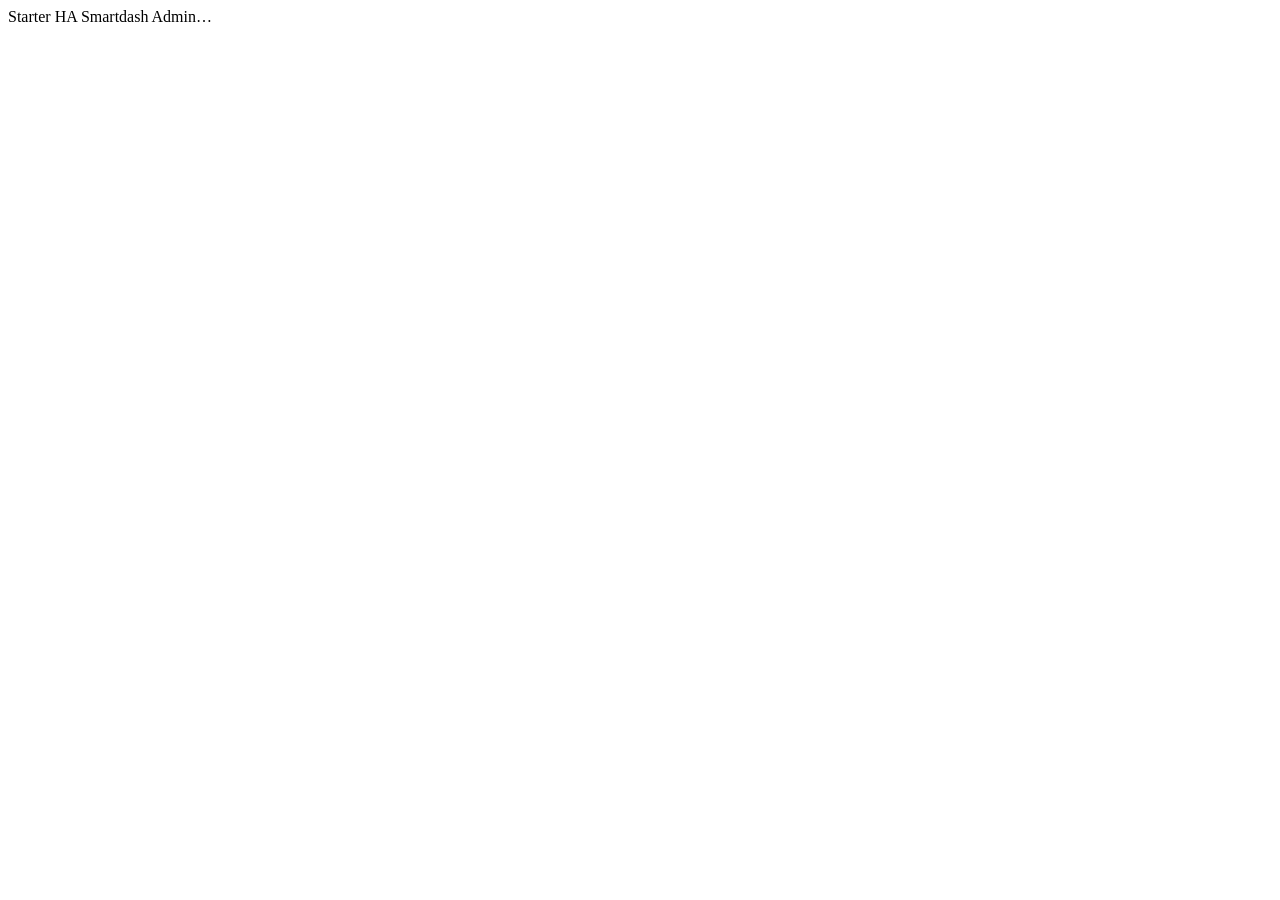
==== admin/index.html @ d7c835b4 "Add per-device virtual keyboard" ====
<!DOCTYPE html>
<html lang="da">
<head>
  <meta charset="UTF-8">
  <meta name="viewport" content="width=device-width, initial-scale=1.0">
  <meta name="theme-color" content="#080a0d">
  <title>HA Smartdash Admin</title>
  <script>if (location.pathname.startsWith("/beast/admin")) location.replace("/admin/" + location.search + location.hash);</script>
  <link rel="icon" type="image/svg+xml" href="/favicon.svg">
  <link rel="stylesheet" href="/css/ha-smartdash-tokens.css?v=116-themerestore1">
  <link rel="stylesheet" href="/css/ha-smartdash-misc.css?v=20260819-29">
  <link rel="stylesheet" href="/css/ha-smartdash-screenlock.css?v=6">
  <link rel="stylesheet" href="/css/ha-smartdash-keyboard.css?v=20260831-vk1">
  <link rel="stylesheet" href="./admin.css?v=20260817-7">
  <script src="/js/ha-smartdash-theme.js?v=116-themerestore1"></script>
</head>
<body>
  <div id="beastAdminRoot"><div class="admin-boot">Starter HA Smartdash Admin…</div></div>
  <script src="/js/ha-smartdash-core.js?v=20260819-22"></script>
  <script src="/js/ha-smartdash-auth.js?v=118-tokenlogin1"></script>
  <script src="/js/ha-smartdash-ha-socket.js?v=20260817-6"></script>
  <script src="/js/ha-smartdash-registry.js?v=121-roomregistry1"></script>
  <script src="/js/ha-smartdash-local-settings.js?v=6"></script>
  <script src="/js/ha-smartdash-keyboard.js?v=20260831-vk1"></script>
  <script src="/js/ha-smartdash-i18n.js?v=20260811-160"></script>
  <script src="/js/ha-smartdash-config.js?v=20260811-160"></script>
  <script src="/js/ha-smartdash-entity-picker.js?v=1"></script>
  <script src="/js/ha-smartdash-card-editor.js?v=125-editorsave1"></script>
  <script src="/js/ha-smartdash-standard-cards.js?v=1"></script>
  <script src="/js/ha-smartdash-cameras.js?v=20260817-11"></script>
  <script src="/js/ha-smartdash-page-manager.js?v=101-pages1"></script>
  <script src="/js/ha-smartdash-screenlock.js?v=115-adminpin1"></script>
  <script src="./admin.js?v=20260831-keyboard1"></script>
</body>
</html>
---- css/ha-smartdash-misc.css ----
/* Shared styles for status panels: Energy, Car, Pool, Waste,
   Presence, Robots and 3D printer. */

.beast-energy-panel, .beast-car-panel, .beast-pool-panel, .beast-waste-panel,
.beast-presence-panel, .beast-robots-panel, .beast-printer-panel {
  overflow-y: auto;
}

/* Live HVAC activity. The icon identifies the state; the full-width strip
   along the bottom carries the motion so activity reads across the card. */
.beast-heating-room-card.is-cooling { border-color:rgba(66,200,255,.55); box-shadow:inset 0 0 28px rgba(66,200,255,.08),0 0 15px rgba(66,200,255,.12); }
.beast-heating-room-card.is-cooling .beast-heating-room-reading i { color:#42c8ff; background:rgba(66,200,255,.13); }

.beast-settings-panel {
  overflow-y: auto;
}

.beast-settings-divider {
  height: 1px;
  margin: var(--space-6) 0;
  background: var(--border);
}


.beast-theme-settings {
  display: grid;
  gap: var(--space-4);
}

.beast-theme-current {
  min-height: 38px;
  display: inline-flex;
  align-items: center;
  padding: 6px 14px;
  border: 1px solid var(--accent-border);
  border-radius: var(--radius-full);
  background: var(--accent-soft);
  color: var(--accent);
  font-size: var(--text-xs);
  font-weight: 800;
}

.beast-theme-mode-grid,
.beast-theme-style-grid,
.beast-theme-palette-grid {
  display: grid;
  grid-template-columns: repeat(3, minmax(0, 1fr));
  gap: var(--space-3);
}

.beast-theme-mode-grid button,
.beast-theme-style-grid button,
.beast-theme-palette-grid button {
  appearance: none;
  min-height: 76px;
  display: flex;
  align-items: center;
  gap: 13px;
  padding: 13px 16px;
  border: 1px solid var(--border);
  border-radius: var(--radius-md);
  background: var(--surface-2);
  color: var(--ink);
  font-family: var(--font-sans);
  text-align: left;
  touch-action: manipulation;
}

.beast-theme-mode-grid button > span,
.beast-theme-style-grid button > span,
.beast-theme-palette-grid button > span { min-width: 0; flex: 1; }
.beast-theme-mode-grid strong,
.beast-theme-style-grid strong,
.beast-theme-palette-grid strong { display: block; font-size: var(--text-md); }
.beast-theme-mode-grid small,
.beast-theme-style-grid small,
.beast-theme-palette-grid small { display: block; margin-top: 2px; color: var(--ink-muted); font-size: var(--text-xs); }
.beast-theme-mode-grid button.is-active,
.beast-theme-style-grid button.is-active,
.beast-theme-palette-grid button.is-active {
  border-color: var(--accent-border);
  background: var(--accent-soft);
  box-shadow: inset 0 0 0 1px var(--accent-border);
}
.beast-theme-mode-grid button.is-active > svg,
.beast-theme-style-grid button.is-active > svg,
.beast-theme-palette-grid button.is-active > svg { color: var(--accent); }

.beast-theme-swatch {
  width: 42px;
  height: 42px;
  flex: 0 0 42px;
  border: 3px solid color-mix(in srgb, var(--surface-solid) 80%, transparent);
  border-radius: 50%;
  box-shadow: 0 0 0 1px var(--border-strong);
}
.beast-theme-swatch.is-aurora { background: linear-gradient(135deg, #8b6cff, #22d3ee); }
.beast-theme-swatch.is-ocean { background: linear-gradient(135deg, #287cff, #18c7bb); }
.beast-theme-swatch.is-ember { background: linear-gradient(135deg, #f97338, #ec4899); }
.beast-theme-swatch.is-sage { background: linear-gradient(135deg, #6f9d86, #75a9a4); }
.beast-theme-swatch.is-sand { background: linear-gradient(135deg, #b98d68, #c2a878); }
.beast-theme-swatch.is-slate { background: linear-gradient(135deg, #7186a0, #8299a8); }
.beast-theme-swatch.is-ruby { background: linear-gradient(135deg, #ff3d5f, #ff7a5c); }
.beast-theme-swatch.is-berry { background: linear-gradient(135deg, #c026d3, #7c3aed); }
.beast-theme-swatch.is-sunglow { background: linear-gradient(135deg, #ff9d3d, #ff4d6a); }
.beast-theme-swatch.is-graphite { background: linear-gradient(135deg, #7c8797, #9aa5b3); }

/* Design-style swatches (js/ha-smartdash-theme.js STYLE_TOKENS) -- each
   preview is self-contained (own border-radius/shadow, not driven by the
   live --radius-*/--panel-shadow-opacity vars) so all three stay visibly
   different from one another regardless of which style is currently
   active, letting people compare before switching. */
.beast-theme-style-swatch {
  width: 42px;
  height: 42px;
  flex: 0 0 42px;
  background: linear-gradient(160deg, color-mix(in srgb, var(--accent-a) 22%, var(--surface-2-solid)), var(--surface-2-solid));
}
.beast-theme-style-swatch.is-glass {
  border-radius: 14px;
  border: 1px solid color-mix(in srgb, var(--ink) 14%, transparent);
  box-shadow: 0 10px 18px -8px rgba(0, 0, 0, .4);
}
.beast-theme-style-swatch.is-clean {
  border-radius: 9px;
  border: 1px solid color-mix(in srgb, var(--ink) 8%, transparent);
  box-shadow: 0 4px 8px -4px rgba(0, 0, 0, .2);
}
.beast-theme-style-swatch.is-rich {
  border-radius: 20px;
  border: 1px solid color-mix(in srgb, var(--ink) 20%, transparent);
  box-shadow: 0 16px 26px -8px rgba(0, 0, 0, .55);
}

/* Live preview -- reuses .beast-panel itself (not a lookalike copy) so it
   renders with the exact same --panel-surface/--panel-border/--radius-lg/
   --panel-shadow-opacity every real dashboard card uses. Admin's own
   .admin-card chrome is a separate, hardcoded skin that doesn't consume
   those tokens, so without this the style/opacity pickers above would
   change nothing visible anywhere on the admin page itself. */
.beast-theme-preview-wrap { display: grid; gap: var(--space-2); }
/* Renders the actual page background (var(--bg) -- a flat color for
   glass/clean, a gradient for rich, see apply() in ha-smartdash-theme.js)
   behind the preview card, not just the card itself -- the background
   treatment is the single biggest visible difference between styles and
   was invisible before this stage existed. */
.beast-theme-preview-stage {
  padding: var(--space-5);
  border-radius: var(--radius-lg);
  background: var(--bg);
  border: 1px solid var(--border);
  overflow: hidden;
}
.beast-theme-preview-card {
  display: flex;
  align-items: center;
  gap: var(--space-3);
  padding: var(--space-4) var(--space-5);
}
.beast-theme-preview-icon {
  width: 46px;
  height: 46px;
  flex: 0 0 46px;
  display: grid;
  place-items: center;
  border-radius: 13px;
  color: var(--accent);
  background: var(--accent-soft);
}
.beast-theme-preview-card strong,
.beast-theme-preview-card small { display: block; }
.beast-theme-preview-card small { margin-top: 2px; color: var(--ink-muted); font-size: var(--text-xs); }

.beast-theme-opacity {
  min-height: 78px;
  display: grid;
  grid-template-columns: auto minmax(190px, .45fr) minmax(260px, 1fr) 58px;
  align-items: center;
  gap: var(--space-3);
  padding: 13px 16px;
  border: 1px solid var(--border);
  border-radius: var(--radius-md);
  background: var(--surface-2);
}
.beast-theme-opacity-icon {
  width: 46px;
  height: 46px;
  display: grid;
  place-items: center;
  border-radius: 13px;
  color: var(--accent);
  background: var(--accent-soft);
}
.beast-theme-opacity strong,
.beast-theme-opacity small { display: block; }
.beast-theme-opacity small { margin-top: 2px; color: var(--ink-muted); font-size: var(--text-xs); }
.beast-theme-opacity input {
  width: 100%;
  height: 44px;
  accent-color: var(--accent);
  touch-action: manipulation;
}
.beast-theme-opacity output {
  color: var(--accent);
  font-size: var(--text-lg);
  font-weight: 850;
  font-variant-numeric: tabular-nums;
  text-align: right;
}

:root[data-color-mode="light"] .beast-energy-line-chart-wrap {
  background: linear-gradient(180deg, rgba(219, 231, 242, .7), rgba(247, 250, 253, .45));
}
:root[data-color-mode="light"] .beast-energy-line-grid line { stroke: rgba(28, 48, 72, .18); }
:root[data-color-mode="light"] .beast-energy-line-path { stroke: #153a63; }
:root[data-color-mode="light"] .beast-energy-line-shadow { stroke: #168fe8; opacity: .3; }

.beast-settings-section-head,
.beast-mqtt-device-head {
  display: flex;
  align-items: center;
  justify-content: space-between;
  gap: var(--space-4);
}

.beast-settings-section-head .beast-panel-title { margin: 0; }
.beast-settings-section-head > div > span,
.beast-mqtt-device-head span { color: var(--ink-muted); font-size: var(--text-xs); }

.beast-mqtt-live {
  display: inline-flex;
  align-items: center;
  gap: 6px;
  color: var(--success);
  font-size: var(--text-xs);
}

.beast-mqtt-config {
  display: grid;
  /* auto-fit instead of a hardcoded 5 tracks: the grid fits as many
     140px+ columns as the container actually has room for and wraps the
     rest onto new rows -- at a typical admin/desktop width that's still
     effectively 5 columns, but it collapses gracefully (down to a single
     column) on a narrow admin sidebar or a phone instead of forcing 5
     rigid tracks that just overflow the card. */
  grid-template-columns: repeat(auto-fit, minmax(140px, 1fr));
  gap: var(--space-3);
  align-items: end;
  margin-top: var(--space-4);
  padding: var(--space-4);
  border: 1px solid var(--border);
  border-radius: var(--radius-md);
  background: var(--surface-2);
}

.beast-mqtt-config label { display: grid; gap: 6px; }
.beast-mqtt-config label > span { color: var(--ink-muted); font-size: var(--text-xs); font-weight: 700; }
.beast-mqtt-config input,
.beast-mqtt-config select {
  width: 100%;
  min-height: 52px;
  padding: 8px 10px;
  border: 1px solid var(--border-strong);
  border-radius: var(--radius-sm);
  background: var(--surface-solid);
  color: var(--ink);
  font-family: var(--font-sans);
}

.beast-mqtt-device-head {
  margin-top: var(--space-5);
  padding: var(--space-3) 0;
}

.beast-mqtt-device-head strong { display: block; }
.beast-mqtt-display {
  appearance: none;
  min-height: 52px;
  display: inline-flex;
  align-items: center;
  gap: 7px;
  padding: 8px 16px;
  border: 1px solid var(--border-strong);
  border-radius: var(--radius-full);
  background: transparent;
  color: var(--ink-muted);
  font-family: var(--font-sans);
  font-weight: 750;
}
.beast-mqtt-display.is-on { color: var(--success); background: var(--success-soft); }

.beast-mqtt-command-grid {
  display: grid;
  grid-template-columns: repeat(6, minmax(120px, 1fr));
  gap: var(--space-3);
}

.beast-mqtt-command-grid > button {
  appearance: none;
  min-height: 86px;
  display: flex;
  flex-direction: column;
  align-items: flex-start;
  justify-content: center;
  gap: 5px;
  padding: var(--space-3);
  border: 1px solid var(--border);
  border-radius: var(--radius-md);
  background: var(--surface-2);
  color: var(--ink);
  font-family: var(--font-sans);
  text-align: left;
}
.beast-mqtt-command-grid > button svg { color: var(--accent-b); }
.beast-mqtt-command-grid > button small { color: var(--ink-faint); }
.beast-mqtt-command-grid > button.is-danger { border-color: rgba(255,93,122,.35); }
.beast-mqtt-command-grid > button.is-danger svg { color: var(--danger); }
.beast-mqtt-command-grid > button:disabled { opacity: .38; }

.beast-mqtt-controls {
  display: grid;
  grid-template-columns: repeat(4, minmax(0, 1fr));
  gap: var(--space-3);
  margin-top: var(--space-3);
}

.beast-mqtt-control {
  min-width: 0;
  padding: var(--space-3);
  border: 1px solid var(--border);
  border-radius: var(--radius-md);
  background: var(--surface-2);
}
.beast-mqtt-control > span { display: block; color: var(--ink-muted); font-size: var(--text-xs); }
.beast-mqtt-control > strong { display: block; margin-top: 4px; font-size: var(--text-lg); }
.beast-mqtt-stepper,
.beast-mqtt-options { display: flex; flex-wrap: wrap; gap: 6px; margin-top: 10px; }
.beast-mqtt-stepper button,
.beast-mqtt-options button,
.beast-mqtt-url button {
  appearance: none;
  min-height: 52px;
  padding: 6px 11px;
  border: 1px solid var(--border-strong);
  border-radius: var(--radius-sm);
  background: transparent;
  color: var(--ink-muted);
  font-family: var(--font-sans);
  font-weight: 700;
}

.beast-mqtt-command-grid > button,
.beast-mqtt-stepper button,
.beast-mqtt-options button,
.beast-mqtt-url button,
.beast-content-toggle-btn,
.beast-robot-actions button {
  touch-action: manipulation;
  transition: transform var(--transition-fast), border-color var(--transition-fast), background var(--transition-fast);
}

.beast-mqtt-command-grid > button:active,
.beast-mqtt-stepper button:active,
.beast-mqtt-options button:active,
.beast-mqtt-url button:active,
.beast-content-toggle-btn:active,
.beast-robot-actions button:active { transform: scale(.98); }

.beast-mqtt-command-grid > button:focus-visible,
.beast-mqtt-stepper button:focus-visible,
.beast-mqtt-options button:focus-visible,
.beast-mqtt-url button:focus-visible,
.beast-content-toggle-btn:focus-visible {
  outline: 3px solid rgba(83, 190, 255, .42);
  outline-offset: 2px;
}
.beast-mqtt-stepper button { flex: 1; font-size: var(--text-lg); }
.beast-mqtt-options button.is-active { color: #fff; background: var(--accent-a); border-color: transparent; }
.beast-mqtt-options i { color: var(--ink-faint); font-size: var(--text-xs); font-style: normal; }

.beast-mqtt-url {
  display: grid;
  grid-template-columns: auto minmax(0, 1fr) auto;
  align-items: center;
  gap: var(--space-3);
  margin-top: var(--space-3);
  padding: var(--space-3);
  border: 1px solid var(--border);
  border-radius: var(--radius-md);
  background: var(--surface-2);
}
.beast-mqtt-url > span { color: var(--ink-muted); font-size: var(--text-xs); }
.beast-mqtt-url code { overflow: hidden; color: var(--accent-b); text-overflow: ellipsis; white-space: nowrap; }

.beast-mqtt-metrics {
  display: grid;
  grid-template-columns: repeat(6, minmax(0, 1fr));
  gap: var(--space-2);
  margin-top: var(--space-3);
}
.beast-mqtt-metrics > div { min-width: 0; padding: 10px; border: 1px solid var(--border); border-radius: var(--radius-sm); }
.beast-mqtt-metrics span { display: block; color: var(--ink-faint); font-size: 10px; }
.beast-mqtt-metrics strong { display: block; overflow: hidden; margin-top: 3px; font-size: var(--text-xs); text-overflow: ellipsis; white-space: nowrap; }
.beast-mqtt-feedback { min-height: 20px; color: var(--accent-b); font-size: var(--text-xs); }

/* Shared stat-tile grid — used by Car, Pool, Waste, Printer to turn thin
   status rows into proper cards that fill the generous section space. */
.beast-stat-grid {
  display: grid;
  grid-template-columns: repeat(auto-fill, minmax(220px, 1fr));
  gap: var(--space-4);
}

.beast-stat-tile {
  background: var(--surface-2);
  border: 1px solid var(--border);
  border-radius: var(--radius-md);
  padding: var(--space-5);
  display: flex;
  flex-direction: column;
  gap: var(--space-3);
  min-height: 150px;
  justify-content: center;
}

.beast-stat-tile-icon {
  width: 36px;
  height: 36px;
  border-radius: var(--radius-sm);
  display: flex;
  align-items: center;
  justify-content: center;
  background: var(--accent-soft);
  color: var(--accent-a);
}

.beast-stat-tile-label {
  font-size: var(--text-xs);
  font-weight: 700;
  text-transform: uppercase;
  letter-spacing: 0.06em;
  color: var(--ink-muted);
}

.beast-stat-tile-value {
  font-size: clamp(1.6rem, 2vw, 2.35rem);
  font-weight: 800;
  letter-spacing: -0.01em;
}

.beast-stat-tile-value small {
  font-size: var(--text-sm);
  font-weight: 600;
  color: var(--ink-muted);
  margin-left: 4px;
}

.beast-stat-tile-meta {
  font-size: var(--text-xs);
  color: var(--ink-faint);
}

.beast-stat-tile-actions {
  display: flex;
  gap: var(--space-2);
  margin-top: auto;
  padding-top: var(--space-2);
}

.beast-stat-tile.is-wide {
  grid-column: span 2;
}

/* "stat" standard card (js/ha-smartdash-standard-cards.js) inside the
   live card editor's grid -- stretches the tile to fill whatever size
   the card was resized to, instead of sitting at its own min-height. */
.beast-ov-card--stat .beastStandardCardBody {
  display: flex;
  flex: 1;
  min-height: 0;
}
.beast-ov-card--stat .beast-stat-tile {
  flex: 1;
  min-height: 0;
  width: 100%;
}

/* Shared bar chart (today's price curve, etc.) */
.beast-bar-chart {
  display: flex;
  align-items: flex-end;
  width: 100%;
}

.beast-bar-chart-col {
  display: flex;
  align-items: flex-end;
  height: 100%;
}

.beast-bar-chart-bar {
  width: 100%;
  border-radius: 6px 6px 3px 3px;
  transition: height 400ms cubic-bezier(0.22, 1, 0.36, 1), transform 150ms ease;
}

.beast-bar-chart-bar.is-active {
  box-shadow: 0 0 0 2px #fff, 0 0 14px rgba(255, 255, 255, 0.45) !important;
}

.beast-tray-row {
  display: flex;
  flex-wrap: wrap;
  gap: var(--space-2);
}

.beast-tray-chip {
  display: flex;
  align-items: center;
  gap: 6px;
  font-size: var(--text-xs);
  font-weight: 600;
  padding: 4px 10px;
  border-radius: var(--radius-full);
  background: var(--surface-2-solid);
  border: 1px solid var(--border);
}

.beast-tray-chip-dot {
  width: 8px;
  height: 8px;
  border-radius: 50%;
  background: var(--accent-a);
  flex-shrink: 0;
}

/* Energy */
.beast-energy-panel {
  display: grid;
  grid-template-columns: minmax(245px, .42fr) minmax(0, 1.58fr);
  /* viewbar, recommendation (content-sized, not a stretchy 1fr share),
     then the two chart-wraps sharing what's left equally. Without an
     explicit row per column-2 child, the recommendation banner and both
     charts were all auto-placed into just 2 "1fr" rows — the 3rd item
     spilled into an implicit row that overlapped the row above it. */
  grid-template-rows: auto auto minmax(0, 1fr) minmax(0, 1fr);
  gap: var(--space-4);
}

.beast-energy-panel > .beast-stat-grid {
  grid-column: 1;
  grid-row: 2 / -1;
  grid-template-columns: 1fr;
  grid-template-rows: repeat(4, minmax(0, 1fr));
}

.beast-energy-panel > .beast-energy-recommendation { grid-column: 2; grid-row: 2; }
.beast-energy-panel > .beast-energy-chart-price { grid-column: 2; grid-row: 3; }
.beast-energy-panel > .beast-energy-chart-usage { grid-column: 2; grid-row: 4; }

.beast-energy-panel > .beast-stat-grid .beast-stat-tile {
  --energy-tile-accent: var(--accent-a);
  min-height: 0;
  padding: var(--space-4);
  position: relative;
  overflow: hidden;
  justify-content: center;
  gap: 9px;
  border-color: color-mix(in srgb, var(--energy-tile-accent), transparent 78%);
  background:
    radial-gradient(circle at 100% 0%, color-mix(in srgb, var(--energy-tile-accent), transparent 86%), transparent 48%),
    linear-gradient(145deg, var(--surface-2-solid), color-mix(in srgb, var(--energy-tile-accent), var(--surface-2-solid) 94%)),
    var(--surface-2);
  box-shadow: inset 3px 0 0 color-mix(in srgb, var(--energy-tile-accent), transparent 18%);
}

.beast-energy-panel > .beast-stat-grid .beast-stat-tile:nth-child(2) { --energy-tile-accent: var(--accent-energy); }
.beast-energy-panel > .beast-stat-grid .beast-stat-tile:nth-child(3) { --energy-tile-accent: var(--accent-b); }
.beast-energy-panel > .beast-stat-grid .beast-stat-tile:nth-child(4) { --energy-tile-accent: var(--success); }
.beast-energy-panel > .beast-stat-grid .beast-stat-tile-icon {
  width: 42px;
  height: 42px;
  border: 1px solid color-mix(in srgb, var(--energy-tile-accent), transparent 55%);
  background: color-mix(in srgb, var(--energy-tile-accent), transparent 82%);
  color: var(--energy-tile-accent);
  box-shadow: 0 0 22px color-mix(in srgb, var(--energy-tile-accent), transparent 80%);
}
.beast-energy-panel > .beast-stat-grid .beast-stat-tile-value { font-size: clamp(2rem, 2.5vw, 3rem); }
.beast-energy-panel > .beast-stat-grid .beast-stat-tile-meta {
  width: fit-content;
  padding: 5px 9px;
  border-radius: var(--radius-full);
  background: color-mix(in srgb, var(--energy-tile-accent), transparent 88%);
  color: color-mix(in srgb, var(--energy-tile-accent), white 24%);
  font-weight: 700;
}

.beast-energy-panel > .beast-energy-chart-wrap {
  grid-column: 2;
}

.beast-energy-viewbar {
  grid-column: 1 / -1;
  grid-row: 1;
  min-height: 54px;
  display: flex;
  align-items: center;
  justify-content: space-between;
  gap: var(--space-4);
  padding: 0 4px;
}
.beast-energy-viewbar small { display: block; color: var(--ink-muted); font-size: var(--text-xs); text-transform: uppercase; letter-spacing: .08em; }
.beast-energy-viewbar strong { display: block; margin-top: 2px; font-size: var(--text-md); }
.beast-energy-view-toggle { display: inline-flex; padding: 4px; border: 1px solid var(--border); border-radius: var(--radius-full); background: var(--surface-solid); }
.beast-energy-view-toggle button {
  min-width: 110px;
  min-height: 42px;
  padding: 7px 18px;
  border: 0;
  border-radius: var(--radius-full);
  background: transparent;
  color: var(--ink-muted);
  font: 800 var(--text-sm) var(--font-sans);
}
.beast-energy-view-toggle button.is-active { color: #fff; background: var(--accent-gradient); box-shadow: 0 6px 18px rgba(105,118,255,.24); }

.beast-energy-panel.is-now {
  display: flex;
  flex-direction: column;
  gap: var(--space-3);
  overflow: hidden;
}
.beast-energy-panel.is-now .beast-energy-viewbar { flex: 0 0 auto; }
.beast-energy-now-summary {
  flex: 0 0 auto;
  display: grid;
  grid-template-columns: repeat(4, minmax(0, 1fr));
  gap: var(--space-3);
}
.beast-energy-now-summary > div {
  min-height: 108px;
  padding: var(--space-4);
  display: flex;
  flex-direction: column;
  justify-content: center;
  border: 1px solid var(--border);
  border-radius: var(--radius-md);
  background: var(--surface-2);
}
.beast-energy-now-summary small { color: var(--ink-muted); font-size: var(--text-xs); text-transform: uppercase; letter-spacing: .06em; }
.beast-energy-now-summary strong { margin: 5px 0 3px; color: var(--success); font-size: var(--text-xl); }
.beast-energy-now-summary span { color: var(--ink-muted); font-size: var(--text-xs); }
.beast-energy-now-summary .is-main { border-color: rgba(83,190,255,.38); background: radial-gradient(circle at 100% 0%, rgba(83,190,255,.14), transparent 52%), var(--surface-2); }
.beast-energy-now-summary .is-main strong { color: var(--accent-b); }
.beast-energy-now-summary .is-warning strong { color: var(--warning); }

.beast-energy-now-groups {
  flex: 1;
  min-height: 0;
  display: grid;
  grid-template-columns: repeat(3, minmax(0, 1fr));
  grid-auto-rows: minmax(min-content, 1fr);
  gap: var(--space-3);
  overflow-y: auto;
  padding: 1px 3px 4px;
}
.beast-energy-device-group {
  min-width: 0;
  padding: var(--space-3);
  border: 1px solid var(--border);
  border-radius: var(--radius-md);
  background: var(--surface-2);
}
.beast-energy-device-group header { display: flex; align-items: center; justify-content: space-between; gap: 10px; margin-bottom: 9px; }
.beast-energy-device-group header small { display: block; color: var(--ink-muted); font-size: 10px; text-transform: uppercase; letter-spacing: .06em; }
.beast-energy-device-group header strong { display: block; margin-top: 2px; font-size: var(--text-sm); }
.beast-energy-device-group header b { color: var(--accent-energy); font-size: var(--text-md); white-space: nowrap; }
.beast-energy-device-group > div { display: flex; flex-direction: column; gap: 5px; }
.beast-energy-device-group article {
  min-width: 0;
  min-height: 34px;
  display: grid;
  grid-template-columns: 8px minmax(0, 1fr) auto;
  align-items: center;
  gap: 8px;
  padding: 5px 8px;
  border-radius: 8px;
  background: var(--surface-solid);
}
.beast-energy-device-group article i { width: 7px; height: 7px; border-radius: 50%; background: var(--ink-faint); }
.beast-energy-device-group article.is-active i { background: var(--success); box-shadow: 0 0 9px var(--success); }
.beast-energy-device-group article.is-missing i { background: var(--danger); }
.beast-energy-device-group article span { overflow: hidden; color: var(--ink-muted); font-size: var(--text-xs); white-space: nowrap; text-overflow: ellipsis; }
.beast-energy-device-group article.is-active span { color: var(--ink); }
.beast-energy-device-group article strong { font-size: var(--text-xs); font-variant-numeric: tabular-nums; white-space: nowrap; }

.beast-energy-top {
  display: flex;
  gap: var(--space-5);
  flex-shrink: 0;
}

.beast-energy-stat {
  flex: 1;
  background: var(--surface-2);
  border: 1px solid var(--border);
  border-radius: var(--radius-md);
  padding: var(--space-4);
  display: flex;
  flex-direction: column;
  gap: var(--space-2);
}

.beast-energy-stat-label {
  font-size: var(--text-xs);
  font-weight: 700;
  text-transform: uppercase;
  letter-spacing: 0.06em;
  color: var(--ink-muted);
}

.beast-energy-stat-value {
  font-size: var(--text-2xl);
  font-weight: 800;
  color: var(--accent-energy);
}

.beast-energy-stat-value small {
  font-size: var(--text-sm);
  font-weight: 600;
  color: var(--ink-muted);
  margin-left: 4px;
}

.beast-energy-chart-wrap {
  margin-top: 0;
  min-height: 0;
  padding: var(--space-5);
  display: flex;
  flex-direction: column;
  border: 1px solid var(--border);
  border-radius: var(--radius-md);
  background: var(--surface-2);
  overflow: hidden;
}

/* The line/bars/colour toggle sits first (top-left of the card) rather
   than the title -- it's the control the user actually reaches for while
   editing, so it gets the corner; the title just follows it. Only the
   trailing stats/day-picker group is pinned to the right (.-stats below),
   everything else clusters left in document order. */
.beast-energy-chart-head {
  display: flex;
  align-items: center;
  flex-wrap: wrap;
  gap: var(--space-3);
  min-width: 0;
  margin-bottom: var(--space-2);
}
.beast-energy-chart-head-stats { margin-left: auto; }
/* Line/bars switch for the usage graph. Matches the segmented look the
   price and utility toggles already use elsewhere on this page, so it
   reads as the same kind of control rather than a new one. */
.beast-energy-chart-type { flex: 0 0 auto; display: inline-flex; gap: 2px; padding: 2px; border: 1px solid var(--border); border-radius: 999px; background: var(--surface-2); }
.beast-energy-chart-type button { min-height: 30px; padding: 0 12px; border: 0; border-radius: 999px; background: transparent; color: var(--ink-muted); font: 800 11px/1 var(--font-sans); cursor: pointer; touch-action: manipulation; transition: background .16s ease, color .16s ease; }
.beast-energy-chart-type button:hover { color: var(--ink); }
.beast-energy-chart-type button.is-active { background: var(--accent-gradient); color: var(--accent-ink); }
.beast-energy-bars .beast-energy-bar { fill: var(--accent-b, #4fb8ff); opacity: .85; }
.beast-energy-recommendation { min-height:64px; display:flex; align-items:center; gap:12px; padding:10px 16px; border:1px solid var(--accent-border); border-radius:var(--radius-md); background:var(--accent-soft); color:var(--accent-a); }
.beast-energy-recommendation div { min-width:0; }
.beast-energy-recommendation strong,.beast-energy-recommendation span { display:block; }
.beast-energy-recommendation strong { color:var(--ink); font-size:var(--text-sm); }
.beast-energy-recommendation span { margin-top:2px; color:var(--ink-muted); font-size:var(--text-xs); }
.beast-energy-recommendation.is-warning { border-color:rgba(255,184,77,.35); background:var(--warning-soft); color:var(--warning); }
.beast-energy-recommendation.is-good { border-color:rgba(47,224,168,.35); background:var(--success-soft); color:var(--success); }

.beast-content-toggle {
  display: flex;
  gap: var(--space-2);
}

.beast-energy-day-toggle {
  width: auto;
  flex: 1 1 auto;
  max-width: 100%;
  min-width: 0;
  padding: 6px 10px 8px;
  scroll-padding-inline: 10px;
  overflow-x: auto;
  overflow-y: hidden;
  scrollbar-width: none;
}
.beast-energy-day-toggle::-webkit-scrollbar { display: none; }
.beast-energy-day-toggle .beast-content-toggle-btn {
  flex: 0 0 auto;
  min-width: 74px;
  min-height: 44px;
}

.beast-energy-chart-head:has(.beast-energy-day-toggle) {
  display: grid;
  grid-template-columns: max-content minmax(0, 1fr);
  align-items: center;
  gap: var(--space-4);
  overflow: visible;
}

.beast-content-toggle-btn {
  appearance: none;
  border: 1px solid var(--border-strong);
  background: transparent;
  color: var(--ink-muted);
  font-family: var(--font-sans);
  font-weight: 700;
  font-size: var(--text-sm);
  min-height: var(--touch-min);
  padding: var(--space-2) var(--space-5);
  border-radius: var(--radius-full);
  cursor: pointer;
}

.beast-content-toggle-btn.is-active {
  background: var(--accent-gradient);
  border-color: transparent;
  color: #fff;
}

.beast-energy-chart-head .beast-panel-title {
  margin: 0;
}

.beast-energy-chart-head .beast-content-toggle-btn {
  padding: var(--space-2) var(--space-4);
  min-height: 38px;
  font-size: var(--text-xs);
}

.beast-energy-chart-head .beast-content-toggle-btn:disabled {
  opacity: 0.35;
  cursor: not-allowed;
}

.beast-energy-price-range {
  display: flex;
  gap: var(--space-4);
  font-size: var(--text-xs);
  color: var(--ink-muted);
  margin-bottom: var(--space-2);
}

.beast-energy-price-range span { white-space: nowrap; }
.beast-energy-price-range strong { color: var(--ink); margin-left: 4px; }

.beast-energy-price-summary {
  display: grid;
  grid-template-columns: repeat(4, minmax(0, 1fr));
  gap: 8px;
  margin-bottom: var(--space-2);
}

.beast-energy-price-summary > div {
  min-width: 0;
  padding: 9px 11px;
  border: 1px solid var(--border);
  border-radius: var(--radius-sm);
  background: var(--surface-solid);
}

.beast-energy-price-summary small {
  display: block;
  overflow: hidden;
  color: var(--ink-muted);
  font-size: var(--text-xs);
  white-space: nowrap;
  text-overflow: ellipsis;
}

.beast-energy-price-summary strong {
  display: block;
  margin-top: 3px;
  overflow: hidden;
  color: var(--ink);
  font-size: var(--text-sm);
  white-space: nowrap;
  text-overflow: ellipsis;
}

.beast-energy-price-summary em {
  color: var(--ink-muted);
  font-size: var(--text-xs);
  font-style: normal;
  font-weight: 600;
}

.beast-energy-price-summary .is-cheap strong { color: var(--success); }
.beast-energy-price-summary .is-expensive strong { color: var(--danger); }
.beast-energy-price-summary .is-best-time {
  border-color: color-mix(in srgb, var(--accent-energy), transparent 55%);
  background: color-mix(in srgb, var(--accent-energy), transparent 90%);
}
.beast-energy-price-summary .is-best-time strong { color: var(--accent-energy); }

.beast-energy-hour-chart {
  flex: 1;
  min-height: 140px;
  display: grid;
  grid-template-columns: repeat(24, minmax(0, 1fr));
  align-items: end;
  gap: 5px;
  padding-top: 30px;
  border-bottom: 1px solid var(--border-strong);
  background: repeating-linear-gradient(to bottom, transparent 0, transparent calc(33.33% - 1px), var(--border) 33.33%);
}

.beast-energy-hour {
  appearance: none;
  height: 100%;
  min-width: 0;
  padding: 0;
  display: flex;
  flex-direction: column;
  justify-content: flex-end;
  align-items: stretch;
  border: 0;
  background: transparent;
  color: var(--ink-muted);
  position: relative;
}

.beast-energy-hour i {
  display: block;
  min-height: 8px;
  border-radius: 12px 12px 5px 5px;
  background: linear-gradient(180deg, color-mix(in srgb, var(--bar-color), white 18%), color-mix(in srgb, var(--bar-color), #111 16%));
  box-shadow: 0 10px 20px color-mix(in srgb, var(--bar-color), transparent 78%);
}

.beast-energy-hour small { height: 24px; padding-top: 5px; font-size: 10px; }
.beast-energy-hour-value {
  position: absolute;
  left: 50%;
  bottom: calc(var(--bar-height, 100%) + 4px);
  transform: translateX(-50%);
  display: none;
  padding: 5px 7px;
  border-radius: 6px;
  background: #080a0f;
  color: #fff;
  font-size: 10px;
  z-index: 3;
}
.beast-energy-hour:is(:hover, :focus-visible) .beast-energy-hour-value,
.beast-energy-hour.is-current .beast-energy-hour-value { display: block; }
.beast-energy-hour.is-current i {
  outline: 2px solid rgba(255,179,64,.62);
  background: linear-gradient(180deg, #ffd36e, #f08a24);
  box-shadow: 0 0 14px rgba(255,211,110,.42), 0 10px 22px rgba(240,112,28,.28);
}
.beast-energy-hour.is-min i { box-shadow: 0 0 18px rgba(47,224,168,.42); }
.beast-energy-hour.is-max i { box-shadow: 0 0 18px rgba(255,93,122,.42); }

.beast-sparkline {
  width: 100%;
  height: 100%;
  min-height: 190px;
  display: block;
}

.beast-energy-usage-chart {
  flex: 1;
  min-height: 140px;
  display: grid;
  grid-template-columns: repeat(48, minmax(0, 1fr));
  align-items: end;
  gap: 5px;
  padding-top: 20px;
  border-bottom: 1px solid var(--border-strong);
  background: repeating-linear-gradient(to bottom, transparent 0, transparent calc(33.33% - 1px), var(--border) 33.33%);
}
.beast-energy-usage-chart span {
  min-height: 5px;
  border-radius: 999px;
  background: linear-gradient(180deg, rgba(80,224,188,.98), rgba(24,171,138,.78));
  box-shadow: 0 8px 16px rgba(17,32,41,.2);
}
.beast-energy-usage-chart span.is-current {
  outline: 2px solid rgba(255,183,76,.45);
  box-shadow: 0 0 14px rgba(255,183,76,.28), 0 8px 18px rgba(17,32,41,.22);
}

.beast-energy-line-chart-wrap {
  flex: 1;
  min-height: 140px;
  position: relative;
  border-radius: var(--radius-sm);
  background: linear-gradient(180deg, rgba(15,28,39,.48), rgba(8,14,21,.28));
}
.beast-energy-line-chart {
  display: block;
  width: 100%;
  height: 100%;
  overflow: visible;
}
/* Plain CSS circle, not an SVG one — see buildDetailedUsageChart for why. */
.beast-energy-line-dot {
  position: absolute;
  width: 10px;
  height: 10px;
  border-radius: 50%;
  transform: translate(-50%, -50%);
  background: #f7fbff;
  border: 3px solid #4fb8ff;
  filter: drop-shadow(0 0 6px rgba(79,184,255,.9));
}
.beast-energy-line-grid line {
  stroke: rgba(255,255,255,.16);
  stroke-width: 1;
  vector-effect: non-scaling-stroke;
}
.beast-energy-line-grid text,
.beast-energy-line-unit {
  fill: var(--ink-muted);
  font: 9px var(--font-sans);
}
.beast-energy-line-unit { fill: var(--ink); font-weight: 750; }
.beast-energy-line-area {
  stroke: none;
}
.beast-energy-line-shadow {
  fill: none;
  stroke: #168fe8;
  stroke-width: 3;
  stroke-linecap: round;
  stroke-linejoin: round;
  opacity: .3;
  vector-effect: non-scaling-stroke;
  filter: blur(1.5px);
}
/* Matches .beast-ov-utility-line-path on the front page (see
   ha-smartdash-overview.css) so the same measurement looks the same in
   both places: same weight, same soft glow instead of a separate blurred
   shadow path underneath. */
.beast-energy-line-path {
  fill: none;
  stroke: #f7fbff;
  stroke-width: 2;
  stroke-linecap: round;
  stroke-linejoin: round;
  vector-effect: non-scaling-stroke;
  filter: drop-shadow(0 0 2px rgba(35,155,255,.55));
}

.beast-sparkline-area {
  stroke: none;
}

.beast-sparkline-line {
  fill: none;
  stroke-width: 3;
  stroke-linecap: round;
  stroke-linejoin: round;
  vector-effect: non-scaling-stroke;
  filter: drop-shadow(0 2px 6px rgba(0, 0, 0, 0.35));
}

/* Car */
.beast-car-panel {
  display: grid;
  grid-template-columns: minmax(300px, .42fr) minmax(0, 1.58fr);
  gap: var(--space-5);
}

.beast-car-top {
  display: flex;
  gap: var(--space-6);
  align-items: center;
  justify-content: center;
  min-height: 0;
  border: 1px solid var(--border);
  border-radius: var(--radius-md);
  background:
    radial-gradient(circle at 50% 45%, rgba(83, 190, 255, .14), transparent 48%),
    var(--surface-2);
}

.beast-car-battery {
  flex-shrink: 0;
  display: flex;
  flex-direction: column;
  align-items: center;
  gap: var(--space-3);
}

.beast-car-liquid-battery {
  --battery-level: 0%;
  --battery-hue: 0;
  position: relative;
  width: clamp(170px, 14vw, 230px);
  height: clamp(300px, 47vh, 470px);
  padding: 9px;
  overflow: visible;
  border: 3px solid rgba(224, 237, 248, .58);
  border-radius: 30px 30px 38px 38px;
  background: rgba(5, 9, 15, .24);
  box-shadow: inset 0 0 0 3px rgba(255,255,255,.05), 0 24px 60px rgba(0,0,0,.28), 0 0 34px hsla(var(--battery-hue), 88%, 55%, .12);
  isolation: isolate;
}

.beast-car-liquid-battery::after {
  content: "";
  position: absolute;
  inset: 9px;
  z-index: 4;
  border: 1px solid rgba(255,255,255,.12);
  border-radius: 19px 19px 27px 27px;
  box-shadow: inset 14px 0 20px rgba(255,255,255,.045), inset -16px 0 22px rgba(0,0,0,.16);
  pointer-events: none;
}

.beast-car-battery-terminal {
  position: absolute;
  left: 50%;
  top: -17px;
  width: 42%;
  height: 16px;
  transform: translateX(-50%);
  border: 3px solid rgba(224, 237, 248, .58);
  border-bottom: 0;
  border-radius: 10px 10px 0 0;
  background: rgba(14, 20, 30, .72);
}

.beast-car-battery-liquid {
  position: absolute;
  left: 9px;
  right: 9px;
  bottom: 9px;
  height: var(--battery-level);
  max-height: calc(100% - 18px);
  overflow: hidden;
  border-radius: 12px 12px 25px 25px;
  background: linear-gradient(90deg, hsla(var(--battery-hue), 82%, 43%, .92), hsla(var(--battery-hue), 94%, 58%, .96) 48%, hsla(var(--battery-hue), 82%, 42%, .94));
  box-shadow: 0 0 36px hsla(var(--battery-hue), 92%, 53%, .36), inset 12px 0 20px rgba(255,255,255,.1), inset -12px 0 18px rgba(0,0,0,.12);
  transition: height 900ms cubic-bezier(.2,.8,.2,1), background 500ms ease;
}

.beast-car-liquid-battery.is-charging .beast-car-battery-liquid {
  animation: beast-car-charge-liquid 1.35s ease-in-out infinite;
}

.beast-car-liquid-battery.is-charging .beast-car-battery-liquid::after {
  content: "";
  position: absolute;
  z-index: 2;
  left: -15%;
  right: -15%;
  height: 54px;
  bottom: -70px;
  background: linear-gradient(180deg, transparent, rgba(255,255,255,.38), transparent);
  filter: blur(4px);
  transform: skewY(-5deg);
  animation: beast-car-charge-rise 2s linear infinite;
}

.beast-car-liquid-wave {
  position: absolute;
  left: -20%;
  top: -13px;
  width: 140%;
  height: 28px;
  border-radius: 48%;
  background: hsla(var(--battery-hue), 96%, 68%, .78);
  box-shadow: 0 5px 16px rgba(255,255,255,.12);
  animation: beast-car-liquid-wave 4.8s ease-in-out infinite alternate;
}

.beast-car-bubble {
  position: absolute;
  bottom: -18px;
  width: 9px;
  height: 9px;
  border: 1px solid rgba(255,255,255,.55);
  border-radius: 50%;
  background: rgba(255,255,255,.15);
  box-shadow: inset 2px 2px 3px rgba(255,255,255,.28);
  animation: beast-car-bubble 5.4s linear infinite;
}
.beast-car-bubble.is-one { left: 18%; animation-delay: -1.2s; }
.beast-car-bubble.is-two { left: 43%; width: 14px; height: 14px; animation-delay: -3.8s; animation-duration: 6.8s; }
.beast-car-bubble.is-three { left: 68%; width: 7px; height: 7px; animation-delay: -2.4s; animation-duration: 4.6s; }
.beast-car-bubble.is-four { left: 82%; width: 11px; height: 11px; animation-delay: -.4s; animation-duration: 6.1s; }
.beast-car-bubble.is-five { left: 9%; width: 6px; height: 6px; animation-delay: -4.7s; animation-duration: 4.2s; }
.beast-car-bubble.is-six { left: 30%; width: 12px; height: 12px; animation-delay: -2.9s; animation-duration: 7.2s; }
.beast-car-bubble.is-seven { left: 54%; width: 8px; height: 8px; animation-delay: -5.5s; animation-duration: 5.1s; }
.beast-car-bubble.is-eight { left: 75%; width: 15px; height: 15px; animation-delay: -3.3s; animation-duration: 7.6s; }
.beast-car-bubble.is-nine { left: 91%; width: 5px; height: 5px; animation-delay: -1.8s; animation-duration: 3.9s; }
.beast-car-bubble.is-ten { left: 61%; width: 10px; height: 10px; animation-delay: -6.2s; animation-duration: 6.4s; }

.beast-car-battery-value {
  position: absolute;
  inset: 50% 0 auto;
  z-index: 6;
  transform: translateY(-50%);
  display: flex;
  align-items: baseline;
  justify-content: center;
  color: #fff;
  filter: drop-shadow(0 3px 8px rgba(0,0,0,.45));
}
.beast-car-battery-value strong { font-size: clamp(3.2rem, 5vw, 5.3rem); line-height: .9; letter-spacing: -.07em; }
.beast-car-battery-value small { margin-left: 5px; font-size: var(--text-lg); font-weight: 800; }
.beast-car-battery-charging { position:absolute; left:50%; bottom:22px; z-index:6; transform:translateX(-50%); display:flex; align-items:center; gap:5px; padding:6px 10px; border-radius:999px; color:#fff; background:rgba(3,10,8,.42); backdrop-filter:blur(8px); font-size:var(--text-xs); font-weight:800; white-space:nowrap; }
.beast-car-liquid-battery.is-charging { animation: beast-car-charge-glow 2.2s ease-in-out infinite; }
.beast-car-liquid-battery.is-charging .beast-car-bubble { animation-duration: 2.7s; }
.beast-car-liquid-battery.is-charging .beast-car-battery-charging svg { animation: beast-car-charge-bolt .8s ease-in-out infinite alternate; }

@keyframes beast-car-liquid-wave { from { transform: translateX(-3%) rotate(-1deg); } to { transform: translateX(3%) rotate(1deg); } }
@keyframes beast-car-bubble { 0% { transform:translateY(0) scale(.7); opacity:0; } 15% { opacity:.85; } 85% { opacity:.65; } 100% { transform:translateY(-330px) scale(1.2); opacity:0; } }
@keyframes beast-car-charge-glow { 50% { box-shadow: inset 0 0 0 3px rgba(255,255,255,.05), 0 24px 60px rgba(0,0,0,.28), 0 0 46px hsla(var(--battery-hue), 92%, 56%, .34); } }
@keyframes beast-car-charge-liquid { 50% { filter: brightness(1.2) saturate(1.18); box-shadow: 0 0 52px hsla(var(--battery-hue), 96%, 58%, .54), inset 12px 0 20px rgba(255,255,255,.16), inset -12px 0 18px rgba(0,0,0,.1); } }
@keyframes beast-car-charge-rise { from { bottom:-70px; } to { bottom:calc(100% + 20px); } }
@keyframes beast-car-charge-bolt { to { transform:scale(1.22); filter:drop-shadow(0 0 7px currentColor); } }

@media (prefers-reduced-motion: reduce) {
  .beast-car-liquid-wave, .beast-car-bubble, .beast-car-liquid-battery.is-charging,
  .beast-car-liquid-battery.is-charging .beast-car-battery-liquid,
  .beast-car-liquid-battery.is-charging .beast-car-battery-liquid::after,
  .beast-car-liquid-battery.is-charging .beast-car-battery-charging svg { animation: none; }
}

.beast-car-battery-range {
  font-size: var(--text-sm);
  color: var(--ink-muted);
}

.beast-car-stats {
  flex: 1;
  min-width: 0;
  display: flex;
  flex-direction: column;
  gap: var(--space-2);
}

.beast-car-panel > .beast-stat-grid {
  grid-template-columns: repeat(3, minmax(0, 1fr));
  grid-template-rows: repeat(3, minmax(0, 1fr));
}

.beast-car-panel > .beast-stat-grid .beast-stat-tile { min-height: 0; }
.beast-tesla-tpms {
  grid-column: span 3;
  min-height: 0;
  padding: var(--space-4) var(--space-5);
  display: grid;
  grid-template-columns: 180px minmax(0, 1fr);
  gap: var(--space-4);
  border: 1px solid var(--border);
  border-radius: var(--radius-md);
  background:
    radial-gradient(circle at 68% 50%, rgba(83, 190, 255, .1), transparent 42%),
    var(--surface-2);
  overflow: hidden;
}

.beast-tesla-tpms-head {
  display: flex;
  flex-direction: column;
  justify-content: center;
  border-right: 1px solid var(--border);
}

.beast-tesla-tpms-head span,
.beast-tesla-tpms-head small {
  color: var(--ink-muted);
  font-size: var(--text-xs);
  font-weight: 700;
  text-transform: uppercase;
  letter-spacing: .08em;
}

.beast-tesla-tpms-head strong {
  display: block;
  margin: 8px 0;
  font-size: var(--text-xl);
}

.beast-tesla-stage {
  position: relative;
  min-width: 520px;
  min-height: 160px;
}

.beast-tesla-car {
  position: absolute;
  left: 50%;
  top: 50%;
  width: 94px;
  height: 164px;
  transform: translate(-50%, -50%);
  border: 2px solid rgba(255,255,255,.34);
  border-radius: 42% 42% 30% 30% / 20% 20% 18% 18%;
  background: linear-gradient(100deg, #181c25, #596170 48%, #171b23 100%);
  box-shadow: 0 18px 34px rgba(0,0,0,.45), inset 0 0 0 4px rgba(255,255,255,.04);
}

.beast-tesla-glass,
.beast-tesla-roof {
  position: absolute;
  left: 14px;
  right: 14px;
  border-radius: 45%;
  background: linear-gradient(145deg, #111824, #263a4d);
  border: 1px solid rgba(130, 207, 255, .2);
}

.beast-tesla-glass { top: 25px; height: 38px; }
.beast-tesla-roof { top: 68px; height: 57px; }
.beast-tesla-mark {
  position: absolute;
  left: 50%;
  bottom: 12px;
  transform: translateX(-50%);
  color: rgba(255,255,255,.72);
  font-weight: 900;
}

.beast-tesla-wheel {
  position: absolute;
  display: flex;
  align-items: center;
  gap: 10px;
}

.beast-tesla-wheel i {
  width: 18px;
  height: 46px;
  border: 2px solid #48505d;
  border-radius: 8px;
  background: repeating-linear-gradient(0deg, #111318 0 5px, #252a33 5px 8px);
}

.beast-tesla-wheel span small {
  display: block;
  color: var(--ink-muted);
  font-size: 11px;
}

.beast-tesla-wheel span strong { font-size: var(--text-lg); }
.beast-tesla-wheel span em { color: var(--ink-muted); font-size: var(--text-xs); font-style: normal; }
.beast-tesla-wheel.is-low strong { color: var(--warning); }
.beast-tesla-wheel.is-low i { border-color: var(--warning); box-shadow: 0 0 12px rgba(255, 200, 87, .32); }
.beast-tesla-wheel--fl { left: calc(50% - 190px); top: 11%; }
.beast-tesla-wheel--fr { right: calc(50% - 190px); top: 11%; flex-direction: row-reverse; text-align: right; }
.beast-tesla-wheel--rl { left: calc(50% - 190px); bottom: 9%; }
.beast-tesla-wheel--rr { right: calc(50% - 190px); bottom: 9%; flex-direction: row-reverse; text-align: right; }

/* Pool */
.beast-pool-panel {
  overflow: hidden;
}

.beast-pool-dashboard {
  width: 100%;
  height: 100%;
  min-height: 0;
  display: grid;
  grid-template-columns: minmax(420px, .82fr) minmax(640px, 1.25fr);
  grid-template-rows: minmax(0, 1fr) 190px;
  gap: var(--space-4);
}

.beast-pool-hero,
.beast-pool-live,
.beast-pool-insights {
  min-width: 0;
  min-height: 0;
  border: 1px solid var(--border);
  border-radius: var(--radius-lg);
  background: var(--surface-2);
}

.beast-pool-hero {
  position: relative;
  overflow: hidden;
  padding: var(--space-5);
  display: flex;
  flex-direction: column;
  gap: var(--space-4);
  background: radial-gradient(circle at 50% 34%, rgba(36, 197, 238, .17), transparent 42%), var(--surface-2);
}

.beast-pool-hero::after { content: ""; position: absolute; left: -10%; right: -10%; bottom: -80px; height: 190px; border-radius: 50%; background: rgba(25,174,220,.08); pointer-events: none; }
.beast-pool-hero > header { display: flex; align-items: center; justify-content: space-between; gap: 12px; position: relative; z-index: 2; }
.beast-pool-hero > header > span { display: flex; align-items: center; gap: 8px; font-size: var(--text-lg); font-weight: 850; }
.beast-pool-hero > header > span svg { color: var(--accent-b); }
.beast-pool-hero > header em { padding: 7px 11px; border: 1px solid var(--border); border-radius: var(--radius-full); color: var(--ink-muted); font-size: var(--text-xs); font-style: normal; }

.beast-pool-water-orb {
  width: min(520px, 76%, 46vh);
  min-width: min(220px, 72%);
  aspect-ratio: 1;
  position: relative;
  align-self: center;
  overflow: hidden;
  border: 1px solid rgba(73,211,245,.4);
  border-radius: 50%;
  background: linear-gradient(180deg, rgba(13,39,61,.92), rgba(5,101,143,.72));
  box-shadow: inset 0 0 45px rgba(63,210,246,.2), inset 0 -28px 50px rgba(0,54,91,.28), 0 20px 55px rgba(0,0,0,.24), 0 0 36px rgba(39,193,234,.12);
  isolation: isolate;
}

@media (min-width: 1800px) and (min-height: 1000px) {
  .beast-pool-water-orb { width: min(620px, 82%, 52vh); }
}
.beast-pool-water-depth { position:absolute; inset:32% -12% -18%; z-index:1; border-radius:48% 45% 0 0; background:linear-gradient(180deg,rgba(35,205,239,.38),rgba(4,101,157,.88)); filter:saturate(1.16); }
.beast-pool-caustics { position:absolute; inset:34% -28% -20%; z-index:2; opacity:.42; background:repeating-radial-gradient(ellipse at 40% 0%, transparent 0 13px,rgba(160,244,255,.3) 15px 17px,transparent 19px 31px); mix-blend-mode:screen; animation:beast-pool-caustics 9s linear infinite; }
.beast-pool-water-wave { position:absolute; left:-20%; right:-20%; top:29%; height:28%; z-index:4; border-radius:48%; background:rgba(94,224,248,.44); box-shadow:0 7px 22px rgba(86,224,247,.2); animation:beast-pool-wave 5.5s ease-in-out infinite alternate; }
.beast-pool-water-wave::before,.beast-pool-water-wave::after,.beast-pool-water-wave i { content:""; position:absolute; border-radius:50%; }
.beast-pool-water-wave::before { inset:5px 8% 7px; border-top:2px solid rgba(206,251,255,.58); transform:rotate(-3deg); }
.beast-pool-water-wave::after { inset:9px 18% 3px; border-bottom:1px solid rgba(255,255,255,.25); transform:rotate(4deg); }
.beast-pool-water-wave i { left:38%; top:3px; width:26%; height:10px; background:rgba(218,252,255,.35); filter:blur(3px); }
.beast-pool-ripple { position:absolute; z-index:5; width:38%; aspect-ratio:2.5; border:2px solid rgba(194,249,255,.38); border-radius:50%; opacity:0; animation:beast-pool-ripple 4.8s ease-out infinite; }
.beast-pool-ripple.is-one { left:11%; top:42%; }
.beast-pool-ripple.is-two { right:7%; top:58%; animation-delay:-2.6s; transform:scale(.7); }
.beast-pool-bubbles { position:absolute; inset:35% 8% 5%; z-index:3; overflow:hidden; }
.beast-pool-bubbles i { position:absolute; bottom:-16px; width:8px; height:8px; border:1px solid rgba(220,252,255,.66); border-radius:50%; background:rgba(255,255,255,.12); box-shadow:inset 2px 2px 3px rgba(255,255,255,.3); animation:beast-pool-bubble 5.4s linear infinite; }
.beast-pool-bubbles i:nth-child(1){left:8%;animation-delay:-1s}.beast-pool-bubbles i:nth-child(2){left:21%;width:12px;height:12px;animation-delay:-3.4s;animation-duration:6.8s}.beast-pool-bubbles i:nth-child(3){left:36%;width:6px;height:6px;animation-delay:-2.2s;animation-duration:4.3s}.beast-pool-bubbles i:nth-child(4){left:49%;width:14px;height:14px;animation-delay:-5.1s;animation-duration:7.4s}.beast-pool-bubbles i:nth-child(5){left:63%;animation-delay:-.3s}.beast-pool-bubbles i:nth-child(6){left:75%;width:5px;height:5px;animation-delay:-4.2s;animation-duration:3.9s}.beast-pool-bubbles i:nth-child(7){left:87%;width:11px;height:11px;animation-delay:-2.7s;animation-duration:6.2s}.beast-pool-bubbles i:nth-child(8){left:56%;width:7px;height:7px;animation-delay:-6s;animation-duration:5s}
.beast-pool-glass-shine { position:absolute; inset:6% 12% 48% 13%; z-index:6; border-radius:50%; background:linear-gradient(145deg,rgba(255,255,255,.26),transparent 55%); filter:blur(1px); transform:rotate(-13deg); pointer-events:none; }
@keyframes beast-pool-wave { from { transform:translate(-3%,2%) rotate(-2deg) scaleX(1.02); } to { transform:translate(3%,-3%) rotate(2deg) scaleX(.98); } }
@keyframes beast-pool-caustics { from { transform:translate3d(-4%,-2%,0) rotate(0); } to { transform:translate3d(4%,3%,0) rotate(8deg); } }
@keyframes beast-pool-ripple { 0%{transform:scale(.45);opacity:0} 18%{opacity:.6} 100%{transform:scale(1.7);opacity:0} }
@keyframes beast-pool-bubble { 0%{transform:translateY(0) translateX(0) scale(.65);opacity:0} 15%{opacity:.8} 55%{transform:translateY(-65px) translateX(7px) scale(1)} 100%{transform:translateY(-150px) translateX(-5px) scale(1.15);opacity:0} }
.beast-pool-temperature { position: absolute; inset: 0; z-index: 2; display: grid; place-content: center; text-align: center; text-shadow: 0 3px 18px rgba(0,0,0,.45); }
.beast-pool-temperature strong { font-size: clamp(3.1rem, 4vw, 5.2rem); line-height: 1; color: #fff; font-variant-numeric: tabular-nums; }
.beast-pool-temperature span { margin-top: 7px; color: rgba(255,255,255,.72); font-size: var(--text-xs); text-transform: uppercase; letter-spacing: .08em; }

.beast-pool-comfort { display: grid; justify-items: center; gap: 3px; position: relative; z-index: 2; text-align: center; }
.beast-pool-comfort strong { font-size: var(--text-lg); }
.beast-pool-comfort > span { color: var(--ink-muted); font-size: var(--text-xs); }
.beast-pool-comfort b { margin-top: 6px; display: flex; align-items: center; gap: 6px; padding: 7px 10px; border-radius: var(--radius-full); background: var(--success-soft); color: var(--success); font-size: var(--text-xs); }
.beast-pool-comfort b[hidden] { display: none; }

.beast-pool-touch-controls { margin-top: auto; display: grid; grid-template-columns: 1fr 1fr; gap: 10px; position: relative; z-index: 2; }
.beast-pool-touch-controls button { min-width: 0; min-height: 76px; display: grid; grid-template-columns: 46px minmax(0,1fr); align-items: center; gap: 10px; padding: 10px; border: 1px solid var(--border-strong); border-radius: var(--radius-md); background: var(--surface-solid); color: var(--ink); font: inherit; text-align: left; touch-action: manipulation; }
.beast-pool-touch-controls button > span:first-child { width: 46px; height: 46px; display: grid; place-items: center; border-radius: 14px; color: var(--accent-b); background: var(--accent-soft); }
.beast-pool-touch-controls small,.beast-pool-touch-controls strong { display: block; overflow: hidden; white-space: nowrap; text-overflow: ellipsis; }
.beast-pool-touch-controls small { color: var(--ink-muted); font-size: 10px; }
.beast-pool-touch-controls small i { font-style: normal; }
.beast-pool-touch-controls strong { margin-top: 4px; font-size: var(--text-sm); }
.beast-pool-touch-controls button.is-on { border-color: rgba(63,220,177,.42); background: var(--success-soft); }
.beast-pool-touch-controls button.is-on > span:first-child { color: var(--success); background: rgba(63,220,177,.15); }

.beast-pool-live { padding: var(--space-4); display: grid; grid-template-rows: auto minmax(0,1fr) auto; gap: 10px; overflow: hidden; }
.beast-pool-live > header,.beast-pool-live > footer { display: flex; align-items: center; justify-content: space-between; gap: 12px; }
.beast-pool-live > header small,.beast-pool-live > header strong { display: block; }
.beast-pool-live > header small { color: var(--ink-muted); font-size: var(--text-xs); text-transform: uppercase; letter-spacing: .08em; }
.beast-pool-live > header strong { margin-top: 2px; font-size: var(--text-lg); }
.beast-pool-live > header > span { display: flex; align-items: center; gap: 6px; color: var(--success); font-size: var(--text-xs); font-weight: 850; }
.beast-pool-live > header > span i { width: 8px; height: 8px; border-radius: 50%; background: var(--success); box-shadow: 0 0 10px var(--success); }
.beast-pool-live-frame { min-height: 0; overflow: hidden; border-radius: var(--radius-md); background: #020406; border: 1px solid var(--border); }
.beast-pool-live-frame iframe { width: 100%; height: 100%; display: block; border: 0; }
.beast-pool-live-frame .beast-pool-shared-camera,.beast-pool-live-frame .beast-shared-camera-frame,.beast-pool-live-frame .beast-shared-camera-live,.beast-pool-live-frame .beast-shared-camera-snapshot { width:100%; height:100%; display:block; }
.beast-pool-live-frame .beast-shared-camera-live,.beast-pool-live-frame .beast-shared-camera-snapshot { object-fit:contain; background:#020406; }
.beast-pool-camera-empty { width:100%; height:100%; min-height:180px; display:grid; place-items:center; padding:24px; color:var(--ink-muted); text-align:center; }
.beast-pool-live > footer { color: var(--ink-muted); font-size: var(--text-xs); }
.beast-pool-live > footer span { display: flex; align-items: center; gap: 6px; }
.beast-pool-live > footer em { font-style: normal; }

.beast-pool-insights { grid-column: 1 / -1; padding: var(--space-3); display: grid; grid-template-columns: repeat(5,minmax(0,1fr)); gap: 10px; }
.beast-pool-insights > div { min-width: 0; position: relative; display: grid; grid-template-columns: 46px minmax(0,1fr); align-items: center; gap: 11px; padding: 12px; overflow: hidden; border: 1px solid var(--border); border-radius: var(--radius-md); background: var(--surface-solid); }
.beast-pool-insight-icon { width: 46px; height: 46px; display: grid; place-items: center; border-radius: 14px; color: var(--accent-b); background: var(--accent-soft); }
.beast-pool-insights small,.beast-pool-insights strong,.beast-pool-insights em { display: block; overflow: hidden; white-space: nowrap; text-overflow: ellipsis; }
.beast-pool-insights small { color: var(--ink-muted); font-size: var(--text-xs); }
.beast-pool-insights strong { margin-top: 3px; font-size: var(--text-lg); }
.beast-pool-insights em { margin-top: 2px; color: var(--ink-muted); font-size: 10px; font-style: normal; }
.beast-pool-runtime-card > div { position: absolute; left: 12px; right: 12px; bottom: 7px; height: 4px; overflow: hidden; border-radius: 4px; background: var(--border); }
.beast-pool-runtime-card > div i { display: block; height: 100%; border-radius: inherit; background: var(--accent-gradient); transition: width .4s ease; }
.beast-pool-insights > .beast-pool-temperature-chart-card { grid-column: span 2; display: flex; flex-direction: column; align-items: stretch; gap: 4px; padding: 10px 14px 7px; }
/* Toggle first (top-left) rather than the label, matching the Energy
   page's chart heads -- see .beast-energy-chart-head for the reasoning. */
.beast-pool-chart-head { display: flex; align-items: flex-start; flex-wrap: wrap; gap: 12px; }
.beast-pool-chart-head .beast-energy-chart-head-stats { margin-left: auto; }
.beast-pool-chart-head small,.beast-pool-chart-head strong { display: block; }
.beast-pool-chart-head small { color: var(--ink-muted); font-size: 10px; text-transform: uppercase; letter-spacing: .07em; }
.beast-pool-chart-head strong { margin-top: 2px; font-size: var(--text-lg); }
.beast-pool-chart-head > span:last-child { display: flex; gap: 10px; }
.beast-pool-chart-head em { color: var(--ink-muted); font-size: 10px; font-style: normal; }
.beast-pool-chart { flex: 1; min-height: 0; }
.beast-pool-chart .beast-sparkline { width: 100%; height: 100%; min-height: 82px; }
.beast-pool-chart-axis { display: flex; justify-content: space-between; color: var(--ink-faint); font-size: 9px; }

@media (prefers-reduced-motion: reduce) {
  .beast-pool-water-wave,.beast-pool-caustics,.beast-pool-ripple,.beast-pool-bubbles i { animation: none; }
}

/* Presence */
.beast-presence-grid {
  display: grid;
  grid-template-columns: repeat(auto-fill, minmax(140px, 1fr));
  gap: var(--space-4);
}

.beast-presence-card {
  display: flex;
  flex-direction: column;
  align-items: center;
  gap: var(--space-2);
  padding: var(--space-5) var(--space-3);
  background: var(--surface-2);
  border: 1px solid var(--border);
  border-radius: var(--radius-md);
}

.beast-presence-card.is-home {
  border-color: rgba(47, 224, 168, 0.4);
}

.beast-presence-avatar {
  width: 56px;
  height: 56px;
  border-radius: 50%;
  display: flex;
  align-items: center;
  justify-content: center;
  font-weight: 800;
  font-size: var(--text-md);
  background: var(--surface-2-solid);
  color: var(--ink-muted);
}

.beast-presence-card.is-home .beast-presence-avatar {
  background: var(--accent-gradient);
  color: #fff;
}

.beast-presence-name {
  font-weight: 700;
  font-size: var(--text-sm);
}

.beast-presence-status {
  font-size: var(--text-xs);
  color: var(--ink-muted);
}

.beast-presence-card.is-home .beast-presence-status {
  color: var(--success);
}

/* Robots */
.beast-robots-grid {
  display: grid;
  grid-template-columns: minmax(300px, .85fr) minmax(500px, 1.45fr) minmax(300px, .85fr);
  grid-template-rows: minmax(0, 1fr);
  gap: var(--space-4);
  height: 100%;
}

.beast-page-edit-trigger {
  position: fixed;
  top: 30px;
  right: 8px;
  z-index: 39;
  width: 44px;
  height: 44px;
  display: grid;
  align-items: center;
  justify-content: center;
  padding: 0 0 8px;
  border: 0;
  border-radius: 14px;
  background: transparent;
  color: var(--ink);
  font: 800 30px/1 var(--font-sans);
  box-shadow: none;
  touch-action: manipulation;
}
.beast-page-edit-trigger:active { transform: scale(.94); }
.beast-content .beast-page-edit-trigger { display:none !important; }
.beast-page-action-menu { position:fixed; z-index:160; width:min(330px,calc(100vw - 20px)); max-height:calc(100dvh - 20px); overflow-y:auto; display:grid; gap:8px; padding:10px; border:1px solid var(--border-strong); border-radius:20px; background:color-mix(in srgb,var(--surface-2-solid),transparent 4%); box-shadow:0 22px 65px rgba(0,0,0,.48); backdrop-filter:blur(24px) saturate(1.2); }
.beast-page-action-menu button { width:100%; min-height:72px; display:grid; grid-template-columns:48px minmax(0,1fr); align-items:center; gap:12px; padding:10px 13px; border:1px solid transparent; border-radius:15px; background:var(--surface-solid); color:var(--ink); text-align:left; font:inherit; touch-action:manipulation; }
.beast-page-action-menu button:hover,.beast-page-action-menu button:active,.beast-page-action-menu button.is-busy { border-color:var(--accent-border); background:var(--accent-soft); }
.beast-page-action-menu button i { width:44px; height:44px; display:grid; place-items:center; border-radius:13px; color:var(--accent-a); background:var(--accent-soft); font-style:normal; }
.beast-page-action-menu button[data-page-action="fit"] i { color:var(--accent-b); background:color-mix(in srgb,var(--accent-b),transparent 86%); }
.beast-page-action-menu strong,.beast-page-action-menu small { display:block; }
.beast-page-action-menu strong { font-size:var(--text-md); line-height:1.2; }
.beast-page-action-menu small { margin-top:5px; color:var(--ink-muted); font-size:var(--text-xs); line-height:1.35; }
.beast-section.is-responsive-fitted { overflow-x:hidden !important; overflow-y:auto !important; }
.beast-section.is-responsive-fitted .beast-overview-grid,.beast-section.is-responsive-fitted .beast-page-builder-grid { width:100%; max-width:100%; }
.beast-camera-featured[data-camera-fit="contain"] .beast-shared-camera-live,
.beast-camera-featured[data-camera-fit="contain"] .beast-shared-camera-snapshot { object-fit:contain; }
.beast-music-control.hide-speaker-picker .beast-speaker-drawer,
.beast-music-control.hide-speaker-picker .beast-speaker-trigger { display:none !important; }

.beast-page-builder-grid {
  height: 100%;
  padding-top: 0;
}

/* The editor uses this only as a DOM insertion marker. It must not become
   an extra implicit grid row, otherwise height-2 cards occupy only two of
   three rows and leave the bottom third of the full-page view empty. */
.beast-page-builder-grid > [data-card-editor-anchor] { display: none; }
.beast-page-editor-host { position: relative; display: contents; }
.beast-page-editor-scroll-host { overflow-x: hidden !important; overflow-y: auto !important; overscroll-behavior-y: contain; -webkit-overflow-scrolling: touch; }
.beast-page-editor-scroll-host.is-card-editing { padding-bottom: 124px !important; scroll-padding-bottom: 124px; }
.beast-page-editor-scroll-host > :not(.beast-page-editor-host) { flex-shrink: 0; }
/* Regression guard: this auxiliary editor grid lives inside an existing
   full-page panel. It must never inherit the overview freeform grid's
   100%-height/1fr behaviour, otherwise the original view is visually cut in
   half whenever a custom card is present. */
.beast-page-entity-grid { display: none; flex: 0 0 auto; width: 100%; height: fit-content !important; max-height: none !important; min-height: 0; margin-top: 18px; padding-bottom: 28px; overflow: visible !important; grid-auto-rows: minmax(180px, auto) !important; }
.beast-page-entity-grid.is-editing { display: grid; min-height: 180px; }
.beast-page-entity-grid.is-editing { margin-bottom: 18px; }
.beast-page-entity-grid.is-freeform { display: grid; min-height: 0; }
.beast-page-entity-card { min-height: 180px; }
.beast-page-editor-hint { color: var(--ink-muted); line-height: 1.45; }
.beast-editor-hidden-actions { display:none !important; }
.beast-card-editor-tools { width:min(760px,calc(100vw - 28px)); max-width:760px; }
.beast-card-editor-tools-grid { display:grid; grid-template-columns:repeat(2,minmax(0,1fr)); gap:10px; }
.beast-card-editor-tools-grid > button { min-height:78px; display:grid; grid-template-columns:38px minmax(0,1fr); align-items:center; gap:10px; padding:12px 14px; border:1px solid var(--border); border-radius:13px; background:var(--surface-2); color:var(--ink); text-align:left; }
.beast-card-editor-tools-grid > button > svg { color:var(--accent); }
.beast-card-editor-tools-grid strong,.beast-card-editor-tools-grid small { display:block; }
.beast-card-editor-tools-grid small { margin-top:3px; color:var(--ink-muted); font-size:11px; }
.beast-card-editor-tools-grid > button:disabled { opacity:.4; }
.beast-card-editor-tools-grid > button.is-danger { border-color:color-mix(in srgb,var(--danger) 35%,var(--border)); color:var(--danger); background:color-mix(in srgb,var(--danger) 8%,var(--surface-2-solid)); }
@media (max-width:620px) { .beast-card-editor-tools-grid { grid-template-columns:minmax(0,1fr); } }
.beast-page-editor-field { display: grid; gap: 7px; margin-bottom: 14px; color: var(--ink-muted); font-size: var(--text-sm); }
.beast-page-editor-field input { min-height: 50px; padding: 0 14px; border: 1px solid var(--border-strong); border-radius: var(--radius-md); background: var(--surface-solid); color: var(--ink); font: inherit; }
.beast-page-editor-field select { min-height: 50px; padding: 0 14px; border: 1px solid var(--border-strong); border-radius: var(--radius-md); background: var(--surface-solid); color: var(--ink); font: inherit; }
.beast-page-editor-size-fields { display: grid; grid-template-columns: repeat(2, minmax(0, 1fr)); gap: 12px; }
.beast-page-editor-check { display: flex; align-items: center; gap: 10px; min-height: 48px; margin-bottom: 14px; color: var(--ink); font-size: var(--text-sm); }
.beast-page-editor-check input { width: 22px; height: 22px; accent-color: var(--accent); }
.beast-page-entity-card.is-disabled { opacity: .48; filter: saturate(.4); }
.beast-page-entity-grid:not(.is-editing) .beast-page-entity-card.is-disabled { display: none; }
.beast-standard-graph, .beast-standard-media, .beast-standard-calendar { display: grid; gap: 10px; padding: 18px; }
.beast-standard-graph small, .beast-standard-media small, .beast-standard-calendar small { color: var(--ink-muted); }
.beast-standard-graph strong, .beast-standard-media strong, .beast-standard-calendar strong { display: block; font-size: var(--text-lg); }
.beast-standard-graph-history { min-height: 86px; display: grid; align-items: end; }
.beast-standard-graph-history svg { width: 100%; height: 86px; }
.beast-standard-graph-history em { align-self: center; color: var(--ink-muted); font-size: var(--text-xs); font-style: normal; }
.beast-standard-media, .beast-standard-calendar { grid-template-columns: auto 1fr; align-items: center; }
.beast-standard-media > span, .beast-standard-calendar > span { display: grid; place-items: center; width: 48px; height: 48px; border-radius: 14px; background: var(--accent-soft); color: var(--accent); }
.beast-standard-media em, .beast-standard-calendar em { color: var(--ink-faint); font-size: var(--text-xs); }
.beast-standard-camera { padding: 10px; }
.beast-standard-camera-frame { position: relative; overflow: hidden; aspect-ratio: 16 / 9; display: grid; place-items: center; border-radius: var(--radius-md); background: #05070b; color: var(--ink-muted); }
.beast-standard-camera-frame img { width: 100%; height: 100%; object-fit: contain; }
.beast-page-entity-grid .beast-standard-camera-card { min-height: 220px; overflow: visible; }
.beast-page-entity-grid .beast-standard-camera-card .beastStandardCardBody,
.beast-page-entity-grid .beast-standard-camera-card .beast-standard-camera { width: 100%; height: 100%; min-height: 0; }
.beast-page-entity-grid .beast-standard-camera-card .beast-standard-camera { display: grid; grid-template-rows: minmax(0, 1fr) auto; }
.beast-page-entity-grid .beast-standard-camera-card .beast-standard-camera-frame { width: 100%; height: 100%; min-height: 180px; aspect-ratio: auto; }
.beast-standard-camera-quality { position: absolute; top: 10px; right: 10px; z-index: 5; }
.beast-standard-camera-quality > button { width: 44px; height: 44px; display: grid; place-items: center; padding: 0 0 7px; border: 0; border-radius: 50%; background: rgba(5,8,12,.8); color: #fff; font-size: 27px; line-height: 1; touch-action: manipulation; }
.beast-standard-camera-quality > div { position: absolute; top: 49px; right: 0; width: 190px; padding: 7px; border: 1px solid rgba(255,255,255,.16); border-radius: 13px; background: rgba(6,9,14,.95); box-shadow: 0 16px 42px rgba(0,0,0,.5); }
.beast-standard-camera-quality > div[hidden] { display: none; }
.beast-standard-camera-quality > div button { width: 100%; min-height: 46px; display: flex; align-items: center; justify-content: space-between; padding: 0 11px; border: 0; border-radius: 9px; background: transparent; color: #fff; font: inherit; font-weight: 750; }
.beast-standard-camera-quality > div button.is-active { background: rgba(51,153,255,.2); color: #7ec5ff; }
.beast-standard-camera strong { display: block; padding: 8px 4px 2px; }
.beast-page-card-label { position: absolute; top: 12px; right: 16px; color: var(--ink-muted); font-size: var(--text-xs); }
.beast-ov-card-duplicate { position: absolute; top: 10px; left: 48px; z-index: 22; width: 32px; height: 32px; display: grid; place-items: center; padding: 0; border: 1px solid var(--border-strong); border-radius: 10px; background: var(--surface-solid); color: var(--ink); touch-action: manipulation; }
.beast-ov-card-reset { position:absolute;top:10px;left:86px;z-index:22;width:32px;height:32px;display:grid;place-items:center;padding:0;border:1px solid var(--border-strong);border-radius:10px;background:var(--surface-solid);color:var(--ink);font:800 18px/1 var(--font-sans);touch-action:manipulation;pointer-events:auto; }
.beast-standard-toggle { width: 100%; min-height: 86px; display: flex; align-items: center; gap: 14px; padding: 16px; border: 1px solid var(--border); border-radius: var(--radius-md); background: var(--surface-2); color: var(--ink); text-align: left; font: inherit; touch-action: manipulation; }
.beast-standard-toggle-icon { width: 48px; height: 48px; display: grid; place-items: center; flex: 0 0 48px; border-radius: 14px; background: var(--accent-soft); color: var(--accent); }
.beast-standard-toggle small, .beast-standard-toggle strong { display: block; }
.beast-standard-toggle small { color: var(--ink-muted); font-size: var(--text-sm); }
.beast-standard-toggle strong { margin-top: 3px; font-size: var(--text-lg); }
.beast-page-entity-modal { width: min(860px, calc(100vw - 28px)); max-width:860px; }
.beast-page-entity-search { width: 100%; min-height: 54px; margin-bottom: 12px; padding: 0 16px; border: 1px solid var(--border-strong); border-radius: var(--radius-md); background: var(--surface-solid); color: var(--ink); font: inherit; }
.beast-page-entity-select { width: 100%; min-height: 240px; margin-bottom: 14px; padding: 8px; border: 1px solid var(--border); border-radius: var(--radius-md); background: var(--surface-solid); color: var(--ink); font: inherit; }
.beast-page-entity-select option { padding: 10px; }
.beast-layout-history-modal { width:min(620px,calc(100vw - 30px)); }
.beast-layout-history-list { display:grid; gap:9px; }
.beast-layout-history-list button { min-height:64px; display:flex; align-items:center; justify-content:space-between; gap:16px; padding:11px 14px; border:1px solid var(--border); border-radius:var(--radius-md); background:var(--surface-2); color:var(--ink); text-align:left; font:inherit; touch-action:manipulation; }
.beast-layout-history-list button small { color:var(--ink-muted); }
.beast-card-binding-field { padding: 10px 12px; border: 1px solid var(--border); border-radius: var(--radius-md); background: var(--surface-2); }
.beast-card-binding-field input { width: 100%; }
.beast-template-composite { width: 100%; height: 100%; min-height: 0; display: grid; grid-template-rows: auto minmax(0,1fr); gap: 12px; padding: 16px; }
.beast-template-composite header { display: flex; align-items: center; gap: 11px; }
.beast-template-composite header > span { width: 44px; height: 44px; display: grid; place-items: center; flex: 0 0 44px; border-radius: 13px; background: var(--accent-soft); color: var(--accent); }
.beast-template-composite header small, .beast-template-composite header strong { display: block; }
.beast-template-composite header small { color: var(--ink-muted); font-size: var(--text-xs); }
.beast-template-composite header strong { margin-top: 2px; font-size: var(--text-lg); }
.beast-template-composite-grid { display: grid; grid-template-columns: repeat(2,minmax(0,1fr)); gap: 9px; min-height: 0; overflow-y: auto; }
.beast-template-composite-grid article { min-width: 0; display: flex; flex-direction: column; justify-content: center; padding: 11px 12px; border: 1px solid var(--border); border-radius: var(--radius-sm); background: var(--surface-solid); }
.beast-template-composite-grid article small, .beast-template-composite-grid article span { overflow: hidden; color: var(--ink-muted); white-space: nowrap; text-overflow: ellipsis; }
.beast-template-composite-grid article strong { margin: 4px 0; font-size: var(--text-lg); font-variant-numeric: tabular-nums; }
.beast-template-composite-grid article strong em { color: var(--ink-muted); font-size: var(--text-xs); font-style: normal; }
.beast-template-composite-grid article span { font-size: 10px; }
.beast-template-composite-grid article.is-unavailable { opacity: .55; }

.beast-template-card em { display:flex !important; align-items:center; justify-content:space-between; gap:8px; }
.beast-template-card em i { padding:3px 7px; border-radius:999px; background:var(--surface-solid); color:var(--ink-faint); font-size:9px; font-style:normal; white-space:nowrap; }
.beast-template-selected b { display:block; margin-top:7px; color:var(--accent-b); font-size:var(--text-xs); }
.beast-card-binding-field { position:relative; }.beast-card-binding-field>b,.beast-card-binding-field>small{position:absolute;top:0;right:0;font-size:10px}.beast-card-binding-field>b{color:var(--warning)}.beast-card-binding-field>small{color:var(--ink-faint)}.beast-card-binding-field input[aria-invalid="true"]{border-color:var(--danger);box-shadow:0 0 0 2px color-mix(in srgb,var(--danger),transparent 70%)}.beast-card-binding-error{margin:0;padding:10px 12px;border-radius:10px;color:var(--danger);background:rgba(255,93,122,.1);font-size:var(--text-xs);font-weight:750}
.beast-template-warning { min-height:36px; padding:7px 10px; display:flex; align-items:center; gap:7px; border:1px solid rgba(255,200,87,.35); border-radius:10px; color:var(--warning); background:var(--warning-soft); font-size:var(--text-xs); }
.beast-template-climate,.beast-template-security,.beast-template-room,.beast-template-media-player,.beast-template-pool,.beast-template-car,.beast-template-tpms,.beast-template-robot,.beast-template-printer,.beast-template-weather { width:100%; height:100%; min-height:0; padding:16px; display:flex; flex-direction:column; gap:12px; overflow:hidden; }
.beast-template-climate header,.beast-template-security header,.beast-template-room header,.beast-template-pool header,.beast-template-car header,.beast-template-tpms header,.beast-template-robot header,.beast-template-printer header,.beast-template-weather header { display:flex; align-items:center; gap:11px; }
.beast-template-climate header>span,.beast-template-security header>span,.beast-template-room header>span,.beast-template-pool header>span,.beast-template-car header>span,.beast-template-tpms header>span,.beast-template-robot header>span,.beast-template-printer header>span,.beast-template-weather header>span { width:46px;height:46px;flex:0 0 46px;display:grid;place-items:center;border-radius:14px;color:var(--accent-b);background:var(--accent-soft); }
.beast-template-climate header div,.beast-template-security header div,.beast-template-room header div,.beast-template-pool header div,.beast-template-car header div,.beast-template-tpms header div,.beast-template-robot header div,.beast-template-printer header div,.beast-template-weather header div { min-width:0;flex:1; }
.beast-template-climate header small,.beast-template-climate header strong,.beast-template-security header small,.beast-template-security header strong,.beast-template-room header small,.beast-template-room header strong,.beast-template-pool header small,.beast-template-pool header strong,.beast-template-car header small,.beast-template-car header strong,.beast-template-tpms header small,.beast-template-tpms header strong,.beast-template-robot header small,.beast-template-robot header strong,.beast-template-printer header small,.beast-template-printer header strong,.beast-template-weather header small,.beast-template-weather header strong { display:block;overflow:hidden;white-space:nowrap;text-overflow:ellipsis; }
.beast-template-climate header b,.beast-template-pool header b,.beast-template-car header b,.beast-template-robot header b,.beast-template-printer header b,.beast-template-weather header b { font-size:var(--text-xl); }
.beast-template-climate-target { flex:1;display:grid;grid-template-columns:62px minmax(0,1fr) 62px;align-items:center;gap:10px;text-align:center; }
.beast-template-climate-target button,.beast-template-media-controls button,.beast-template-robot-actions button,.beast-template-printer-actions button { min-height:52px;border:1px solid var(--border-strong);border-radius:14px;background:var(--surface-solid);color:var(--ink);font:800 var(--text-lg) var(--font-sans); }
.beast-template-climate-target small,.beast-template-climate-target strong { display:block; }.beast-template-climate-target strong{font-size:var(--text-2xl)}
.beast-template-climate footer,.beast-template-pool footer { display:flex;justify-content:space-between;color:var(--ink-muted);font-size:var(--text-xs); }
.beast-template-security header b { padding:7px 10px;border-radius:999px;font-size:var(--text-xs); }.beast-template-security header b.is-safe{color:var(--success);background:var(--success-soft)}.beast-template-security header b.is-warning{color:var(--warning);background:var(--warning-soft)}
.beast-template-security-metrics,.beast-template-room-values,.beast-template-printer-metrics { display:grid;grid-template-columns:repeat(3,minmax(0,1fr));gap:8px; }.beast-template-security-metrics span,.beast-template-room-values span,.beast-template-printer-metrics span{padding:10px;border:1px solid var(--border);border-radius:11px;background:var(--surface-solid)}.beast-template-security-metrics small,.beast-template-security-metrics strong,.beast-template-room-values small,.beast-template-room-values strong{display:block}.beast-template-security-metrics strong,.beast-template-room-values strong{margin-top:3px;font-size:var(--text-xl)}
.beast-template-security-actions,.beast-template-pool-actions,.beast-template-robot-actions,.beast-template-printer-actions { display:grid;grid-template-columns:repeat(3,minmax(0,1fr));gap:8px;margin-top:auto; }.beast-template-security-actions button,.beast-template-pool-actions button,.beast-template-room-light { min-height:48px;border:1px solid var(--border-strong);border-radius:12px;background:var(--surface-solid);color:var(--ink);font:750 var(--text-xs) var(--font-sans); }.beast-template-security-actions button{display:flex;align-items:center;justify-content:center;gap:6px}
.beast-template-room header i { padding:6px 9px;border-radius:999px;color:var(--ink-muted);background:var(--surface-solid);font-size:var(--text-xs);font-style:normal}.beast-template-room header i.is-on{color:var(--success);background:var(--success-soft)}.beast-template-room-light{margin-top:auto;display:flex;align-items:center;justify-content:center;gap:8px}
.beast-template-media-player { display:grid;grid-template-columns:minmax(110px,.7fr) minmax(0,1.3fr);grid-template-rows:minmax(0,1fr) auto; }.beast-template-media-art{min-height:0;display:grid;place-items:center;overflow:hidden;border-radius:14px;background:var(--accent-soft);color:var(--accent-b)}.beast-template-media-art img{width:100%;height:100%;object-fit:cover}.beast-template-media-copy{min-width:0;align-self:center}.beast-template-media-copy small,.beast-template-media-copy strong,.beast-template-media-copy span{display:block;overflow:hidden;white-space:nowrap;text-overflow:ellipsis}.beast-template-media-copy strong{margin:7px 0;font-size:var(--text-xl)}.beast-template-media-copy small,.beast-template-media-copy span{color:var(--ink-muted)}.beast-template-media-controls{grid-column:1/-1;display:grid;grid-template-columns:repeat(6,minmax(48px,1fr));gap:7px}.beast-template-media-controls button{font-size:var(--text-md)}.beast-template-media-controls button.is-primary{color:white;background:var(--accent-gradient)}.beast-template-media-controls b{display:grid;place-items:center}
.beast-template-pool-actions{grid-template-columns:repeat(2,minmax(0,1fr));flex:1}.beast-template-pool-actions button{padding:10px}.beast-template-pool-actions small,.beast-template-pool-actions strong{display:block}.beast-template-pool-actions button.is-on{color:var(--success);background:var(--success-soft)}
.beast-template-car-battery,.beast-template-printer-progress{height:12px;overflow:hidden;border-radius:999px;background:var(--surface-solid)}.beast-template-car-battery i,.beast-template-printer-progress i{display:block;height:100%;border-radius:inherit;background:var(--accent-gradient)}.beast-template-car-meta{display:grid;grid-template-columns:repeat(3,minmax(0,1fr));align-items:center;gap:8px}.beast-template-car-meta span,.beast-template-car-meta button{min-height:48px;padding:8px;border:1px solid var(--border);border-radius:11px;background:var(--surface-solid);color:var(--ink)}
.beast-template-tpms>div{flex:1;display:grid;grid-template-columns:repeat(2,minmax(0,1fr));gap:8px}.beast-template-tpms>div span{display:grid;grid-template-columns:34px 1fr;grid-template-rows:auto auto;align-items:center;padding:9px;border:1px solid var(--border);border-radius:12px;background:var(--surface-solid)}.beast-template-tpms i{grid-row:1/3;width:22px;height:42px;border:4px solid var(--ink-muted);border-radius:9px}.beast-template-tpms small,.beast-template-tpms strong{display:block}
.beast-template-robot-status{flex:1;display:grid;place-items:center;border:1px solid var(--border);border-radius:14px;background:var(--surface-solid);font-size:var(--text-xl);text-transform:capitalize}.beast-template-printer-metrics{grid-template-columns:repeat(4,minmax(0,1fr))}.beast-template-printer-metrics span{display:flex;flex-direction:column;gap:4px;color:var(--ink-muted)}
.beast-template-weather header em{display:block;margin-top:4px;color:var(--ink-muted);font-style:normal;text-transform:capitalize}.beast-template-weather>div:last-child{display:grid;grid-template-columns:repeat(3,minmax(0,1fr));gap:8px}.beast-template-weather>div:last-child span{padding:10px;border:1px solid var(--border);border-radius:11px;background:var(--surface-solid)}
.beast-standard-toggle.is-busy { opacity: .65; pointer-events: none; }
.beast-template-climate button.is-busy,.beast-template-security button.is-busy,.beast-template-room button.is-busy,.beast-template-media-player button.is-busy,.beast-template-pool button.is-busy,.beast-template-car button.is-busy,.beast-template-robot button.is-busy,.beast-template-printer button.is-busy { opacity:.58; pointer-events:none; }
.is-command-ok { box-shadow:0 0 0 2px color-mix(in srgb,var(--success),transparent 40%) !important; }
.is-command-error { border-color:var(--danger) !important; box-shadow:0 0 0 3px color-mix(in srgb,var(--danger),transparent 65%) !important; animation:beastCommandError .2s ease 2; }
@keyframes beastCommandError { 50% { transform:translateX(3px); } }
.beast-ov-grid:not(.is-editing) > .is-visibility-hidden,
.beast-page-editor-grid:not(.is-editing) > .is-visibility-hidden { display: none !important; }
.beast-page-manager-modal { width: min(1120px, calc(100vw - 30px)); max-width:1120px; max-height: calc(100dvh - 28px); }
.beast-page-manager-modal .beast-modal-body { overflow-y: auto; }
.beast-page-manager-list { display: grid; gap: 10px; }
.beast-page-manager-list article { display: grid; grid-template-columns: 48px 52px minmax(180px, 1fr) 150px auto auto; align-items: end; gap: 10px; padding: 12px; border: 1px solid var(--border); border-radius: var(--radius-md); background: var(--surface-2); transition: opacity .15s ease, transform .15s ease; }
.beast-page-manager-list article.is-page-dragging { z-index: 3; opacity: .72; transform: scale(.99); box-shadow: 0 18px 42px rgba(0,0,0,.35); }
.beast-page-manager-drag { width: 48px; height: 48px; display: grid; place-items: center; align-self: end; border: 1px solid var(--border-strong); border-radius: 13px; background: var(--surface-solid); color: var(--ink-muted); cursor: grab; touch-action: none; }
.beast-page-manager-drag:active { cursor: grabbing; color: var(--accent); }
.beast-page-manager-list article[hidden] { display: none; }
.beast-page-manager-icon { width: 48px; height: 48px; display: grid; place-items: center; align-self: end; border-radius: 14px; background: var(--accent-soft); color: var(--accent); }
.beast-page-manager-list label { display: grid; gap: 5px; color: var(--ink-muted); }
.beast-page-manager-list input, .beast-page-manager-list select, .beast-page-create input, .beast-page-create select { min-height: 48px; padding: 0 12px; border: 1px solid var(--border-strong); border-radius: 11px; background: var(--surface-solid); color: var(--ink); font: inherit; }
.beast-page-manager-move { display: flex; gap: 6px; }
.beast-page-manager-move button, .beast-page-manager-remove { min-width: 48px; min-height: 48px; border: 1px solid var(--border-strong); border-radius: 11px; background: var(--surface-solid); color: var(--ink); font-weight: 750; }
.beast-page-manager-remove { padding: 0 14px; color: var(--danger); }
.beast-page-library { display: grid; gap: 12px; margin-top: 18px; padding-top: 16px; border-top: 1px solid var(--border); }
.beast-page-library h4 { margin: 0; }
.beast-page-create { display: grid; grid-template-columns: minmax(180px, 1fr) 160px auto; gap: 10px; }
.beast-page-create .beast-btn { min-height: 50px; display: inline-flex; align-items: center; justify-content: center; gap: 8px; }
.beast-page-restore-grid { display: grid; grid-template-columns: repeat(3, minmax(0, 1fr)); gap: 10px; }
.beast-page-restore-grid button { min-height: 92px; display: grid; grid-template-columns: 42px 1fr; align-items: center; gap: 2px 10px; padding: 12px; border: 1px solid var(--border); border-radius: var(--radius-md); background: var(--surface-2); color: var(--ink); text-align: left; }
.beast-page-restore-grid button span { grid-row: span 2; width: 42px; height: 42px; display: grid; place-items: center; border-radius: 12px; background: var(--accent-soft); color: var(--accent); }
.beast-page-restore-grid button small { color: var(--ink-muted); }
.beast-custom-page-zone { position: relative; min-height: 100%; overflow-y: auto; }
@media (max-width: 820px) { .beast-page-manager-list article { grid-template-columns: 48px 48px minmax(0,1fr); } .beast-page-manager-list article > label:nth-of-type(2) { grid-column: 3; } .beast-page-manager-move, .beast-page-manager-remove { grid-column: auto; } .beast-page-create { grid-template-columns: 1fr; } .beast-page-restore-grid { grid-template-columns: repeat(2,minmax(0,1fr)); } }

.beast-page-builder-card {
  position: relative;
  padding: 0;
  overflow: hidden;
}

.beast-robot-builder-card > .beast-robot-card {
  width: 100%;
  height: 100%;
  border: 0;
  border-radius: inherit;
}

.beast-robot-builder-card[data-card-display="compact"] :is(.beast-robot-settings, .beast-robot-selection, .beast-robot-quick-actions) { display: none; }
.beast-robot-builder-card[data-card-display="compact"] .beast-robot-media,
.beast-robot-builder-card[data-card-display="compact"] .beast-robot-map { max-height: 68%; }
.beast-robot-builder-card[data-card-display="media"] :is(.beast-robot-card-head, .beast-robot-facts, .beast-robot-actions, .beast-robot-settings, .beast-robot-selection, .beast-robot-quick-actions) { display: none; }
.beast-robot-builder-card[data-card-display="controls"] :is(.beast-robot-media, .beast-robot-map) { display: none; }

.beast-page-card-settings .beast-modal-body label { display: grid; gap: 8px; color: var(--ink-muted); font-weight: 700; }
.beast-page-card-settings { width:min(820px,calc(100vw - 28px)); max-width:820px; }
.beast-page-card-settings select { min-height: 52px; padding: 0 12px; border: 1px solid var(--border-strong); border-radius: var(--radius-sm); background: var(--surface-2); color: var(--ink); font: 700 var(--text-sm) var(--font-sans); }
.beast-page-card-settings p { color: var(--ink-muted); }
.beast-robot-card-settings { width:min(1180px, calc(100vw - 32px)); max-width:1180px; }
.beast-robot-card-settings .beast-modal-body { overflow:auto; }
.beast-robot-editor-grid { display:grid; grid-template-columns:repeat(3,minmax(0,1fr)); gap:18px; align-items:start; }
.beast-robot-editor-grid > section { min-width:0; display:grid; gap:12px; padding:18px; border:1px solid var(--border); border-radius:var(--radius-md); background:var(--surface-2); }
.beast-robot-editor-grid h4 { margin:0 0 2px; color:var(--ink); font-size:var(--text-md); }
.beast-robot-card-settings input:is([type="text"],[type="url"],[type="search"],[type="number"]) { width:100%; min-width:0; min-height:52px; padding:0 12px; border:1px solid var(--border-strong); border-radius:var(--radius-sm); background:var(--surface-1); color:var(--ink); font:700 var(--text-sm) var(--font-sans); }
.beast-robot-editor-checks { display:grid; grid-template-columns:1fr 1fr; gap:9px; }
.beast-robot-editor-checks .beast-page-editor-check { min-height:48px; padding:8px 10px; border:1px solid var(--border); border-radius:var(--radius-sm); background:var(--surface-1); display:flex; align-items:center; gap:9px; }
.beast-robot-editor-checks input { width:22px; height:22px; accent-color:var(--accent-b); }
@media (max-width:1100px) { .beast-robot-editor-grid { grid-template-columns:1fr 1fr; } .beast-robot-editor-grid > section:last-child { grid-column:1/-1; } }
@media (max-width:720px) { .beast-robot-editor-grid { grid-template-columns:1fr; } .beast-robot-editor-grid > section:last-child { grid-column:auto; } }

/* Same background/border/radius/shadow recipe as .beast-panel (front page +
   every page's "extra cards") instead of the static --surface-2 this used
   to sit on -- --surface-2 never responds to the theme/design opacity
   picker, so robot cards used to stay fixed while every other page's
   cards moved when that setting changed. */
.beast-robot-card {
  background: var(--panel-surface);
  border: 1px solid var(--panel-border);
  border-radius: var(--radius-lg);
  box-shadow: 0 20px 40px -12px rgb(0 0 0 / var(--panel-shadow-opacity));
  padding: var(--space-5);
  display: flex;
  flex-direction: column;
  gap: var(--space-3);
  justify-content: space-between;
  min-width: 0;
  overflow: hidden;
}

.beast-robot-card-head {
  display: flex;
  align-items: center;
  justify-content: space-between;
  gap: var(--space-2);
}

.beast-robot-name {
  font-weight: 700;
  font-size: var(--text-xl);
  display: block;
  margin-top: 3px;
}

.beast-robot-actions {
  display: grid;
  grid-template-columns: repeat(3, 1fr);
  gap: var(--space-2);
  margin-top: var(--space-2);
}

.beast-robot-card-head small { color: var(--ink-muted); font-size: var(--text-xs); }

.beast-robot-media,
.beast-robot-map {
  position: relative;
  flex: 1;
  min-height: 0;
  overflow: hidden;
  border: 1px solid var(--border);
  border-radius: var(--radius-md);
  background: color-mix(in srgb, var(--surface-2-solid) 92%, #080a0f);
}

.beast-robot-media picture { position: relative; width: 100%; height: 100%; display: block; }
.beast-robot-theme-image { position: absolute; inset: 0; }
.beast-robot-theme-image.is-light { display: none; }
:root[data-color-mode="light"] .beast-robot-theme-image.is-dark { display: none; }
:root[data-color-mode="light"] .beast-robot-theme-image.is-light { display: block; }
:root[data-color-mode="light"] .beast-robot-media,
:root[data-color-mode="light"] .beast-robot-map { background: #e9f1f8; }

.beast-robot-map { aspect-ratio: 1 / 1; }

.beast-robot-media img,
.beast-robot-map-canvas > img {
  width: 100%;
  height: 100%;
  display: block;
  object-fit: contain;
}

.beast-robot-generic-icon { display: grid; place-items: center; width: 100%; min-height: 150px; color: var(--accent-b); opacity: .9; }

.beast-robot-map {
  display: flex;
  align-items: center;
  justify-content: center;
}

.beast-robot-map-canvas {
  position: relative;
  height: 100%;
  max-width: 100%;
  aspect-ratio: 1 / 1;
  flex: 0 0 auto;
}

.beast-robot-map-canvas > img { object-fit: contain; }

.beast-robot-room-layer { position: absolute; inset: 0; z-index: 2; }
.beast-robot-room-layer.is-editing {
  z-index: 8;
  border: 2px dashed rgba(83, 190, 255, .72);
  border-radius: var(--radius-md);
  background: rgba(8, 10, 15, .18);
}
.beast-map-room {
  position: absolute;
  appearance: none;
  display: inline-flex;
  align-items: center;
  justify-content: center;
  width: 44px;
  height: 44px;
  min-width: 44px;
  min-height: 44px;
  padding: 0;
  transform: translate(-50%, -50%);
  border: 1px solid rgba(255,255,255,.28);
  border-radius: var(--radius-full);
  background: rgba(8, 10, 15, .78);
  color: #fff;
  cursor: pointer;
  box-shadow: 0 6px 20px rgba(0,0,0,.35);
  backdrop-filter: blur(8px);
  transition: background .18s ease, border-color .18s ease, box-shadow .18s ease, transform .15s ease;
}
.beast-map-room .beast-icon { color: var(--ink-muted); }
.beast-map-room span {
  display: none;
}
.beast-map-room:is(:hover, :focus-visible) { border-color: var(--accent-b); background: rgba(25, 34, 53, .94); z-index: 4; }
.beast-map-room.is-selected {
  border-color: rgba(255,255,255,.75);
  background: linear-gradient(135deg, rgba(105,118,255,.95), rgba(36,195,230,.94));
  box-shadow: 0 0 0 4px rgba(83,190,255,.15), 0 8px 24px rgba(19,143,224,.45);
  z-index: 3;
}
.beast-map-room.is-selected .beast-icon { color: #fff; filter: drop-shadow(0 0 5px rgba(255,255,255,.75)); }
.beast-map-room:active { transform: translate(-50%, -50%) scale(.94); }
.beast-robot-room-layer.is-editing .beast-map-room {
  cursor: grab;
  touch-action: none;
  border-color: rgba(255,255,255,.72);
  box-shadow: 0 0 0 4px rgba(83,190,255,.14), 0 8px 22px rgba(0,0,0,.45);
}
.beast-robot-room-layer.is-editing .beast-map-room .beast-icon { color: var(--accent-b); }
.beast-robot-room-layer.is-editing .beast-map-room:active { cursor: grabbing; }
.beast-map-room--stuen { left: 25%; top: 32%; }
.beast-map-room--sovevaerelse { left: 59%; top: 15%; }
.beast-map-room--kontor { left: 81%; top: 11%; }
.beast-map-room--badevaerelse { left: 87%; top: 28%; }
.beast-map-room--spisestuen { left: 65%; top: 41%; }
.beast-map-room--viggo { left: 57%; top: 61%; }
.beast-map-room--kokken { left: 73%; top: 67%; }
.beast-map-room--mads { left: 57%; top: 82%; }
.beast-map-room--bryggers { left: 89%; top: 82%; }

.beast-robot-map-stats {
  position: absolute;
  left: var(--space-3);
  right: var(--space-3);
  bottom: var(--space-3);
  display: flex;
  justify-content: space-between;
  gap: var(--space-2);
  padding: 10px 14px;
  border: 1px solid rgba(255,255,255,.12);
  border-radius: var(--radius-full);
  color: #fff;
  background: rgba(7, 9, 14, .82);
  backdrop-filter: blur(10px);
  font-size: var(--text-xs);
  z-index: 6;
}

.beast-robot-map-stats > span,
.beast-robot-facts > span {
  display: inline-flex;
  align-items: center;
  gap: 6px;
}

.beast-robot-facts {
  display: flex;
  flex-wrap: wrap;
  justify-content: space-between;
  gap: var(--space-2);
  color: var(--ink-muted);
  font-size: var(--text-sm);
}

.beast-robot-quick-actions {
  display: grid;
  grid-template-columns: repeat(2, minmax(0, 1fr));
  gap: var(--space-2);
}
.beast-robot-quick-actions button {
  min-height: 44px;
  display: inline-flex;
  align-items: center;
  justify-content: center;
  gap: 8px;
  border: 1px solid color-mix(in srgb, var(--accent-b), transparent 68%);
  border-radius: var(--radius-sm);
  background: color-mix(in srgb, var(--accent-b), transparent 91%);
  color: var(--ink);
  font: 750 var(--text-sm) var(--font-sans);
}
.beast-robot-quick-actions button:first-child { color: var(--accent-b); }
.beast-robot-quick-actions button:last-child { color: var(--accent-energy); }
.beast-robot-quick-actions button:active { transform: scale(.98); }

.beast-robot-selection {
  display: flex;
  align-items: center;
  justify-content: space-between;
  gap: var(--space-3);
}
.beast-robot-selection > span { color: var(--ink-muted); font-size: var(--text-sm); }
.beast-robot-selection > span strong { color: var(--ink); font-size: var(--text-lg); }
.beast-robot-selection > div { display: flex; gap: var(--space-2); }
.beast-robot-selection button {
  min-height: 52px;
  padding: 8px 14px;
  border: 1px solid var(--border-strong);
  border-radius: var(--radius-sm);
  background: var(--surface-solid);
  color: var(--ink);
  font: 750 var(--text-sm) var(--font-sans);
}
.beast-robot-selection button.is-start { background: var(--accent-gradient); border-color: transparent; color: #fff; }
.beast-robot-selection button:disabled { opacity: .35; }
.beast-robot-selection button:active { transform: scale(.98); }

.beast-robot-area-row {
  display: grid;
  grid-template-columns: repeat(3, 1fr);
  gap: var(--space-2);
}

.beast-robot-area-row button {
  min-height: 54px;
  padding: 8px;
  border: 1px solid var(--border-strong);
  border-radius: var(--radius-sm);
  background: var(--surface-solid);
  color: var(--ink);
  font: 700 var(--text-sm) var(--font-sans);
}

.beast-robot-settings {
  display: grid;
  grid-template-columns: repeat(3, 1fr);
  gap: var(--space-2);
  padding: var(--space-3);
  border: 1px solid var(--border);
  border-radius: var(--radius-md);
  background: var(--surface-solid);
}

.beast-robot-setting { min-width: 0; }
.beast-robot-setting > span {
  display: block;
  margin-bottom: 5px;
  color: var(--ink-muted);
  font-size: var(--text-xs);
}

.beast-robot-setting select {
  width: 100%;
  min-height: 52px;
  padding: 8px 10px;
  border: 1px solid color-mix(in srgb, var(--accent-b), transparent 68%);
  border-radius: var(--radius-sm);
  background: var(--surface-2);
  color: var(--ink);
  font: 700 var(--text-sm) var(--font-sans);
}

.beast-robot-area-row button:active { transform: scale(.98); }

@media (max-width: 1450px) {
  .beast-robots-grid { grid-template-columns: minmax(260px, .8fr) minmax(440px, 1.4fr) minmax(260px, .8fr); }
  .beast-robot-card { padding: var(--space-4); }
}

/* 3D printer */
.beast-printer-panel {
  position: relative;
  min-height: 0;
  overflow: hidden;
}

.beast-robots-panel { position: relative; }

.beast-printer-dashboard {
  height: 100%;
  min-height: 0;
  display: grid;
  grid-template-columns: minmax(620px, .96fr) minmax(620px, 1.04fr);
  gap: var(--space-5);
  overflow: hidden;
}

.beast-printer-dashboard.is-freeform { gap: var(--space-4); }
.beast-printer-builder-card > :is(.beast-printer-visual, .beast-printer-control) { width: 100%; height: 100%; }
.beast-printer-builder-card .beast-printer-control { padding:var(--space-4); overflow:hidden; }
.beast-printer-builder-card[data-printer-card="control"] { background:linear-gradient(145deg,color-mix(in srgb,var(--accent-soft) 55%,transparent),transparent 42%),var(--surface-2); }
.beast-printer-builder-card[data-card-display="compact"] :is(.beast-printer-model-section, .beast-printer-ams-section) { display:none; }
.beast-printer-builder-card[data-card-display="status"] :is(.beast-printer-quick-controls, .beast-printer-model-section, .beast-printer-actions, .beast-printer-ams-section) { display:none; }

.beast-printer-visual {
  min-width: 0;
  min-height: 0;
  display: grid;
  grid-template-rows: repeat(2, minmax(0, 1fr));
  gap: var(--space-3);
}
.beast-printer-visual.is-single { grid-template-rows:minmax(0,1fr); }

.beast-printer-cam {
  width: 100%;
  height: 100%;
  min-height: 0;
  aspect-ratio: auto;
  border-radius: var(--radius-md);
  overflow: hidden;
  background: #000;
  border: 1px solid var(--border);
  position: relative;
}

.beast-printer-cam--main,
.beast-printer-cam--secondary { aspect-ratio: auto; }

.beast-printer-cam-img {
  width: 100%;
  height: 100%;
  object-fit: contain;
  display: block;
}
.beast-printer-live-frame { width: 100%; height: 100%; display: block; border: 0; background: #000; }
.beast-printer-cam--main .beast-printer-cam-img {
  object-fit: cover;
  object-position: center;
}
.beast-printer-cam--secondary .beast-printer-cam-img {
  object-fit: cover;
  object-position: center;
}
.beast-printer-visual.is-single .beast-printer-cam--secondary .beast-printer-cam-img {
  object-fit: contain;
}

.beast-printer-cam-label {
  position: absolute;
  left: var(--space-3);
  bottom: var(--space-2);
  color: #fff;
  font-size: var(--text-sm);
  font-weight: 700;
  text-shadow: 0 1px 4px rgba(0, 0, 0, 0.6);
}

.beast-printer-live {
  position: absolute;
  right: var(--space-3);
  top: var(--space-3);
  padding: 7px 12px;
  border-radius: var(--radius-full);
  background: rgba(9, 12, 18, .78);
  color: #fff;
  font-size: var(--text-xs);
  font-weight: 800;
  text-transform: uppercase;
}

.beast-printer-live i {
  display: inline-block;
  width: 8px;
  height: 8px;
  margin-right: 6px;
  border-radius: 50%;
  background: var(--success);
  box-shadow: 0 0 10px var(--success);
}

.beast-printer-control {
  min-width: 0;
  min-height: 0;
  display: flex;
  flex-direction: column;
  gap: clamp(10px, 1.25vh, var(--space-4));
  overflow-y: auto;
  overflow-x: hidden;
  scrollbar-width: thin;
  padding-right: 2px;
}
.beast-printer-builder-card[data-printer-card="control"] .beast-printer-control {
  display:grid;
  grid-template-columns:minmax(0,1fr) minmax(250px,.72fr);
  grid-template-rows:auto auto auto auto minmax(0,.7fr);
  align-content:stretch;
  gap:clamp(6px,.8vh,10px) 12px;
  overflow:hidden;
}
.beast-printer-control > .beast-printer-status-head { grid-column:1; grid-row:1; align-self:center; }
.beast-printer-control > .beast-printer-quick-controls { grid-column:2; grid-row:1; align-self:center; justify-self:stretch; }
.beast-printer-control > .beast-printer-progress-panel { grid-column:1 / -1; grid-row:2; }
.beast-printer-control > .beast-printer-metrics { grid-column:1 / -1; grid-row:3; }
.beast-printer-control > .beast-printer-actions { grid-column:1 / -1; grid-row:4; }
.beast-printer-control > .beast-printer-ams-section { grid-column:1 / -1; grid-row:5; min-height:0; display:grid; grid-template-columns:minmax(150px,.7fr) minmax(0,3fr); grid-template-rows:minmax(0,1fr); gap:10px; padding:10px; border:1px solid var(--border); border-radius:var(--radius-lg); background:color-mix(in srgb,var(--surface-solid) 62%,transparent); }

.beast-printer-status-head {
  display: flex;
  justify-content: space-between;
  gap: var(--space-4);
  align-items: flex-start;
}

.beast-printer-status-head h2 {
  margin: 10px 0 4px;
  max-width: 600px;
  font-size: clamp(24px, 2vw, 34px);
  line-height: 1.1;
}

.beast-printer-status-head p { margin: 0; color: var(--ink-muted); font-size: var(--text-md); }
.beast-printer-state { color: var(--success); font-size: var(--text-sm); font-weight: 900; text-transform: uppercase; letter-spacing: .08em; }
.beast-printer-state.is-printing { color: var(--accent-b); }
.beast-printer-percent { font-size: clamp(42px, 4vw, 64px); line-height: 1; color: var(--accent-b); }
.beast-printer-percent small { font-size: .42em; color: var(--ink-muted); }
.beast-printer-progress-panel { display:grid; grid-template-columns:minmax(0,1fr); gap:11px; padding:12px; border:1px solid var(--accent-border); border-radius:var(--radius-lg); background:linear-gradient(135deg,var(--accent-soft),color-mix(in srgb,var(--surface-solid) 92%,transparent)); box-shadow:inset 0 1px rgba(255,255,255,.04); }
.beast-printer-progress-panel.has-model { grid-template-columns:clamp(120px,10vw,168px) minmax(0,1fr); }
.beast-printer-progress-model { position:relative; min-width:0; min-height:118px; padding:0; overflow:hidden; border:1px solid var(--border); border-radius:14px; background:var(--surface-solid); color:#fff; cursor:pointer; }
.beast-printer-progress-model img { width:100%; height:100%; display:block; object-fit:contain; }
.beast-printer-progress-model span { position:absolute; left:6px; right:6px; bottom:6px; padding:5px 7px; overflow:hidden; border-radius:8px; background:rgba(5,8,14,.74); font-size:9px; font-weight:800; white-space:nowrap; text-overflow:ellipsis; }
.beast-printer-progress-content { min-width:0; display:grid; align-content:center; gap:10px; }
.beast-printer-progress-content > header { display:flex; align-items:flex-end; justify-content:space-between; gap:14px; }
.beast-printer-progress-content > header small,.beast-printer-progress-content > header strong { display:block; }
.beast-printer-progress-content > header small { color:var(--ink-muted); font-size:10px; font-weight:800; letter-spacing:.08em; text-transform:uppercase; }
.beast-printer-progress-content > header strong { margin-top:3px; color:var(--ink); font-size:var(--text-md); }
.beast-printer-progress-content > header b { color:var(--accent-b); font-size:clamp(1.8rem,2.4vw,2.8rem); line-height:.9; font-variant-numeric:tabular-nums; }
.beast-printer-progress-content > header b small { display:inline; margin-left:2px; color:var(--ink-muted); font-size:.42em; }
.beast-printer-progress-content > footer { display:grid; grid-template-columns:repeat(2,minmax(0,1fr)); gap:9px; }
.beast-printer-progress-content > footer > span { min-width:0; display:grid; grid-template-columns:30px minmax(0,1fr); grid-template-rows:auto auto; align-items:center; padding:8px 10px; border-radius:12px; background:color-mix(in srgb,var(--surface-solid) 78%,transparent); }
.beast-printer-progress-content > footer svg { grid-row:1 / 3; color:var(--accent-b); }
.beast-printer-progress-content > footer small,.beast-printer-progress-content > footer strong { display:block; overflow:hidden; white-space:nowrap; text-overflow:ellipsis; }
.beast-printer-progress-content > footer small { color:var(--ink-muted); font-size:10px; }
.beast-printer-progress-content > footer strong { font-size:var(--text-sm); font-variant-numeric:tabular-nums; }

.beast-printer-quick-controls { display:flex; }
.beast-printer-light { width:100%; min-width:0; min-height:58px; display:grid; grid-template-columns:46px minmax(0,1fr) 52px; align-items:center; gap:11px; padding:8px 10px; border:1px solid var(--border-strong); border-radius:var(--radius-md); background:var(--surface-2); color:var(--ink); font:inherit; text-align:left; cursor:pointer; touch-action:manipulation; }
.beast-printer-light:disabled { cursor: default; opacity: .48; }
.beast-printer-light-icon { width: 46px; height: 46px; display: grid; place-items: center; border-radius: 14px; background: var(--surface-solid); color: var(--ink-muted); }
.beast-printer-light small,.beast-printer-light strong { display: block; }
.beast-printer-light small { color: var(--ink-muted); font-size: var(--text-xs); }
.beast-printer-light strong { margin-top: 3px; font-size: var(--text-md); }
.beast-printer-light > i { width: 48px; height: 28px; position: relative; border-radius: var(--radius-full); background: var(--surface-solid); border: 1px solid var(--border-strong); }
.beast-printer-light > i::after { content: ""; position: absolute; left: 3px; top: 3px; width: 20px; height: 20px; border-radius: 50%; background: var(--ink-muted); transition: transform var(--transition-fast); }
.beast-printer-light.is-on { border-color: rgba(255, 194, 73, .55); background: rgba(255, 194, 73, .1); }
.beast-printer-light.is-on .beast-printer-light-icon { color: #ffc249; background: rgba(255, 194, 73, .16); box-shadow: 0 0 24px rgba(255, 194, 73, .16); }
.beast-printer-light.is-on > i { background: #ffc249; border-color: #ffc249; }
.beast-printer-light.is-on > i::after { transform: translateX(20px); background: #19130a; }

.beast-printer-model-section { display: flex; flex-direction: column; gap: 10px; }
.beast-printer-model-head { display: flex; align-items: flex-end; justify-content: space-between; gap: 12px; }
.beast-printer-model-head small,.beast-printer-model-head strong { display: block; }
.beast-printer-model-head small { color: var(--ink-muted); font-size: var(--text-xs); text-transform: uppercase; letter-spacing: .08em; }
.beast-printer-model-head strong { margin-top: 3px; font-size: var(--text-lg); }
.beast-printer-model-head em { color: var(--ink-muted); font-size: var(--text-xs); font-style: normal; }
.beast-printer-model-gallery { display: grid; grid-template-columns: repeat(3, minmax(0, 1fr)); gap: 10px; }
.beast-printer-model-image { min-width:0; height:clamp(64px,9vh,96px); position:relative; padding:0; overflow:hidden; border:1px solid var(--border); border-radius:var(--radius-md); background:var(--surface-solid); color:#fff; cursor:pointer; }
.beast-printer-model-image img { width: 100%; height: 100%; display: block; object-fit: contain; }
.beast-printer-model-image span { position: absolute; left: 7px; right: 7px; bottom: 7px; padding: 6px 8px; overflow: hidden; border-radius: 9px; background: rgba(5,8,14,.74); font-size: 10px; font-weight: 800; white-space: nowrap; text-overflow: ellipsis; }

.beast-printer-progress {
  height:20px;
  padding:3px;
  overflow: hidden;
  border-radius: var(--radius-full);
  background: var(--surface-solid);
  border: 1px solid var(--border);
}

.beast-printer-progress i {
  display: block;
  height: 100%;
  border-radius: inherit;
  background: var(--accent-gradient);
  box-shadow: 0 0 18px rgba(105, 118, 255, .5);
  position:relative;
  transition:width .5s ease;
}
.beast-printer-progress i::after { content:""; position:absolute; inset:0; border-radius:inherit; background:linear-gradient(110deg,transparent 20%,rgba(255,255,255,.3) 48%,transparent 72%); background-size:180% 100%; animation:beast-printer-progress-shine 2.6s linear infinite; }
@keyframes beast-printer-progress-shine { from{background-position:180% 0} to{background-position:-180% 0} }

.beast-printer-metrics {
  display: grid;
  grid-template-columns:repeat(2,minmax(0,1fr));
  gap: var(--space-3);
}

.beast-printer-metrics > div {
  min-width: 0;
  padding:12px 14px;
  display:grid;
  grid-template-columns:42px minmax(0,1fr);
  align-items:center;
  gap:11px;
  background: var(--surface-2);
  border: 1px solid var(--border);
  border-radius: var(--radius-md);
}
.beast-printer-metrics > div > span { width:42px; height:42px; display:grid; place-items:center; border-radius:13px; color:#ff9f43; background:rgba(255,159,67,.13); }

.beast-printer-metrics small,
.beast-printer-ams-head small,
.beast-printer-tray small { display: block; color: var(--ink-muted); font-size: var(--text-xs); }
.beast-printer-metrics strong { display: block; max-width: 100%; margin-top: 6px; overflow: hidden; font-size: clamp(1rem, 1.25vw, 1.45rem); line-height: 1.15; white-space: nowrap; text-overflow: ellipsis; font-variant-numeric: tabular-nums; }
.beast-printer-metrics em { color: var(--ink-muted); font-size: .55em; font-style: normal; }

.beast-printer-actions { display: grid; grid-template-columns: 1fr 1fr 1.3fr; gap: var(--space-3); }
.beast-printer-actions .beast-security-action-btn { min-height: 58px; font-size: var(--text-md); }
.beast-printer-actions .is-danger { color: var(--danger); border-color: rgba(255, 93, 122, .45); }
.beast-printer-actions .is-confirming { color: #fff; background: var(--danger); border-color: var(--danger); }

.beast-printer-ams-head {
  min-width:0;
  display:flex;
  flex-direction:column;
  align-items:flex-start;
  justify-content:center;
  gap:5px;
  margin:0;
  padding:4px 12px 4px 4px;
  border-right:1px solid var(--border);
}
.beast-printer-ams-section { min-height:0; }

.beast-printer-ams-head strong { display: block; font-size: var(--text-xl); }
.beast-printer-ams-head > span { max-width:100%; overflow:hidden; color:var(--ink-muted); font-size:11px; line-height:1.35; white-space:normal; }
.beast-printer-trays { min-height:0; display:grid; grid-template-columns:repeat(4,minmax(0,1fr)); gap:8px; }

.beast-printer-tray {
  position:relative;
  min-height:0;
  height:100%;
  padding:9px;
  display: flex;
  align-items: center;
  gap:8px;
  background: var(--surface-2);
  border: 1px solid var(--border);
  border-radius: var(--radius-md);
}
.beast-printer-tray > span:nth-child(2) { min-width:0; flex:1 1 auto; overflow:hidden; }

.beast-printer-tray.is-active {
  border-color: var(--accent-b);
  background: rgba(83, 190, 255, .1);
  box-shadow: inset 0 0 0 1px rgba(83, 190, 255, .2);
}
.beast-printer-tray.is-active::after { content:""; position:absolute; inset:auto 10px 0; height:3px; border-radius:3px 3px 0 0; background:var(--spool-color,var(--accent-b)); box-shadow:0 0 10px var(--accent-b); }
.beast-printer-tray > b { position:absolute; right:7px; top:7px; padding:3px 6px; border-radius:7px; color:var(--accent-b); background:var(--accent-soft); font-size:8px; letter-spacing:.05em; text-transform:uppercase; }

.beast-printer-tray strong { display:-webkit-box; max-width:100%; margin-top:3px; overflow:hidden; font-size:clamp(11px,.72vw,13px); line-height:1.15; white-space:normal; overflow-wrap:anywhere; -webkit-box-orient:vertical; -webkit-line-clamp:2; }
.beast-printer-spool {
  width:34px;
  height:34px;
  flex:0 0 34px;
  border:6px solid var(--spool-color, var(--ink-faint));
  border-radius: 50%;
  box-shadow: inset 0 0 0 3px var(--surface-solid);
  position:relative;
}
.beast-printer-spool i { position:absolute; inset:6px; border:2px solid color-mix(in srgb,var(--spool-color,var(--ink-faint)) 55%,var(--surface-solid)); border-radius:50%; }
@media (max-width:1500px) { .beast-printer-control > .beast-printer-ams-section { grid-template-columns:125px minmax(0,1fr); } .beast-printer-trays { grid-template-columns:repeat(2,minmax(0,1fr)); } .beast-printer-ams-head { padding-right:8px; } }
@media (min-width:1201px) and (max-width:1300px) {
  .beast-printer-builder-card[data-printer-card="control"] .beast-printer-control { grid-template-rows:auto auto auto auto minmax(64px,1fr); }
  .beast-printer-control > .beast-printer-progress-panel { padding:9px 11px; gap:7px; }
  .beast-printer-progress-panel.has-model { grid-template-columns:108px minmax(0,1fr); }
  .beast-printer-progress-model { min-height:100px; }
  .beast-printer-progress-content > footer > span { padding:5px 8px; }
  .beast-printer-control > .beast-printer-ams-section { grid-template-columns:130px minmax(0,1fr); padding:7px; }
  .beast-printer-trays { grid-template-columns:repeat(4,minmax(0,1fr)); }
}
@media (prefers-reduced-motion:reduce) { .beast-printer-progress i::after { animation:none; } }

.beast-settings-panel {
  overflow-y: auto;
  display: flex;
  flex-direction: column;
}

/* Heating */
.beast-heating-panel {
  overflow: hidden;
  display: grid;
  grid-template-columns: minmax(0, 1.85fr) minmax(310px, .45fr);
  gap: var(--space-5);
}

.beast-heating-main,
.beast-heating-sidebar {
  min-height: 0;
  display: flex;
  flex-direction: column;
  gap: var(--space-4);
}

.beast-heating-main {
  display: grid;
  grid-template-rows: auto minmax(350px, 1fr) auto minmax(320px, .9fr);
}

.beast-heating-hero {
  display: flex;
  align-items: center;
  justify-content: space-between;
  gap: var(--space-4);
}

.beast-heating-hero .beast-panel-title { margin-bottom: 7px; }
.beast-heating-hero h2 { margin: 0; font-size: var(--text-2xl); }
.beast-heating-hero p { margin: 4px 0 0; color: var(--ink-muted); }

.beast-heating-auto {
  min-width: 220px;
  min-height: 64px;
  padding: 10px 18px;
  display: flex;
  align-items: center;
  gap: 12px;
  border: 1px solid var(--border-strong);
  border-radius: var(--radius-md);
  background: var(--surface-2);
  color: var(--ink-muted);
  font-family: var(--font-sans);
  text-align: left;
}

.beast-heating-auto small,
.beast-heating-auto strong { display: block; }
.beast-heating-auto.is-on {
  color: var(--success);
  border-color: rgba(47, 224, 168, .4);
  background: var(--success-soft);
}

.beast-heating-room-grid {
  display: grid;
  grid-template-columns: repeat(auto-fit, minmax(220px, 1fr));
  gap: var(--space-3);
  grid-template-columns: repeat(4, minmax(0, 1fr));
  grid-template-rows: repeat(2, minmax(0, 1fr));
}

.beast-heating-room-card {
  background: var(--surface-2);
  border: 1px solid var(--border);
  border-radius: var(--radius-md);
  padding: var(--space-5);
  display: flex;
  flex-direction: column;
  gap: var(--space-2);
  min-width: 0;
  min-height: 0;
  justify-content: space-between;
  position: relative;
  overflow: hidden;
  transition: transform .2s ease, border-color .25s ease, box-shadow .25s ease;
}

.beast-heating-room-card.is-heating {
  border-color: var(--accent-energy);
  box-shadow: 0 0 16px -4px rgba(255, 200, 87, 0.4);
}

.beast-heating-room-card.is-heating::after {
  content: "";
  position: absolute;
  z-index: 0;
  right: 10px;
  bottom: -2px;
  width: 92px;
  height: 25px;
  background:
    radial-gradient(ellipse at 50% 100%,rgba(255,235,120,.95) 0 17%,rgba(255,132,35,.86) 20% 40%,transparent 43%) 34px 2px/25px 25px no-repeat,
    radial-gradient(ellipse at 50% 100%,rgba(255,199,71,.9) 0 19%,rgba(255,103,27,.72) 22% 40%,transparent 43%) 12px 9px/22px 18px no-repeat,
    radial-gradient(ellipse at 50% 100%,rgba(255,207,76,.88) 0 18%,rgba(255,112,30,.7) 21% 40%,transparent 43%) 60px 8px/20px 19px no-repeat,
    radial-gradient(ellipse at 50% 100%,rgba(255,103,24,.34),transparent 70%) center bottom/88px 15px no-repeat;
  filter:drop-shadow(0 -2px 6px rgba(255,126,34,.48));
  transform-origin:50% 100%;
  animation:beast-card-flames .95s ease-in-out infinite alternate;
  pointer-events: none;
}

.beast-heating-room-card.is-cooling::after {
  content:"";
  position:absolute;
  z-index:0;
  right:10px;
  bottom:-2px;
  width:88px;
  height:23px;
  background:
    radial-gradient(circle,rgba(220,250,255,.95) 0 2px,transparent 2.8px) 15px 5px/18px 18px no-repeat,
    radial-gradient(circle,rgba(110,221,255,.86) 0 1.7px,transparent 2.5px) 44px 1px/17px 17px no-repeat,
    radial-gradient(circle,rgba(184,241,255,.8) 0 1.5px,transparent 2.3px) 64px 9px/15px 15px no-repeat,
    radial-gradient(ellipse at 50% 100%,rgba(35,171,232,.34),transparent 70%) center bottom/84px 14px no-repeat;
  filter:drop-shadow(0 -2px 6px rgba(66,200,255,.45));
  animation:beast-card-frost 2.4s linear infinite;
  pointer-events:none;
}
.beast-heating-room-card > * { position:relative; z-index:1; }

@keyframes beast-card-flames {
  0% { transform:scaleY(.78) skewX(-2deg); opacity:.68; }
  55% { transform:scaleY(1.08) skewX(2deg); opacity:.96; }
  100% { transform:scaleY(.9) skewX(-1deg); opacity:.8; }
}
@keyframes beast-card-frost {
  0%,100% { transform:translateY(2px) rotate(-2deg); opacity:.58; }
  50% { transform:translateY(-3px) rotate(2deg); opacity:.92; }
}

@keyframes beast-heat-breathe {
  0%, 100% { opacity: .45; transform: scale(.9); }
  50% { opacity: 1; transform: scale(1.12); }
}

.beast-heating-room-head {
  display: flex;
  align-items: center;
  justify-content: space-between;
  gap: var(--space-2);
}

.beast-heating-room-name {
  font-weight: 700;
  font-size: var(--text-sm);
}

.beast-heating-room-current {
  font-size: var(--text-2xl);
  font-weight: 800;
}

.beast-heating-side-card {
  padding: var(--space-4);
  border: 1px solid var(--border);
  border-radius: var(--radius-md);
  background: var(--surface-2);
}

.beast-heating-pumps-head {
  display: flex;
  align-items: center;
  justify-content: space-between;
  font-weight: 800;
}
.beast-heating-pumps-head small { color: var(--ink-muted); font-weight: 600; }
.beast-heatpump-grid { min-height: 0; display: grid; grid-template-columns: repeat(3, minmax(0, 1fr)); gap: var(--space-3); }
.beast-heatpump-card {
  min-width: 0;
  padding: var(--space-4);
  display: flex;
  flex-direction: column;
  gap: var(--space-3);
  border: 1px solid var(--border);
  border-radius: var(--radius-md);
  background: linear-gradient(145deg, rgba(255,255,255,.045), rgba(255,255,255,.015));
  overflow: hidden;
  position: relative;
}
.beast-heatpump-card.is-heating { border-color: rgba(255,168,70,.48); box-shadow: inset 0 0 35px rgba(255,168,70,.07); }
.beast-heatpump-card.is-cooling { border-color: rgba(83,190,255,.48); box-shadow: inset 0 0 35px rgba(83,190,255,.08); }
.beast-heatpump-card.is-heating::before {
  content: "";
  position: absolute;
  z-index:0;
  right:12px;
  bottom:-2px;
  width:110px;
  height:28px;
  background:
    radial-gradient(ellipse at 50% 100%,rgba(255,235,120,.95) 0 17%,rgba(255,132,35,.86) 20% 40%,transparent 43%) 42px 1px/28px 29px no-repeat,
    radial-gradient(ellipse at 50% 100%,rgba(255,199,71,.9) 0 19%,rgba(255,103,27,.72) 22% 40%,transparent 43%) 15px 10px/25px 20px no-repeat,
    radial-gradient(ellipse at 50% 100%,rgba(255,207,76,.88) 0 18%,rgba(255,112,30,.7) 21% 40%,transparent 43%) 75px 8px/23px 22px no-repeat,
    radial-gradient(ellipse at 50% 100%,rgba(255,103,24,.38),transparent 70%) center bottom/104px 17px no-repeat;
  filter:drop-shadow(0 -3px 8px rgba(255,126,34,.55));
  transform-origin:50% 100%;
  animation:beast-card-flames .95s ease-in-out infinite alternate;
  pointer-events:none;
}
.beast-heatpump-card.is-cooling::before {
  content:"";
  position:absolute;
  z-index:0;
  right:12px;
  bottom:-2px;
  width:102px;
  height:26px;
  background:
    radial-gradient(circle,rgba(220,250,255,.95) 0 2.2px,transparent 3px) 17px 6px/20px 20px no-repeat,
    radial-gradient(circle,rgba(110,221,255,.86) 0 1.9px,transparent 2.7px) 51px 1px/19px 19px no-repeat,
    radial-gradient(circle,rgba(184,241,255,.8) 0 1.7px,transparent 2.5px) 77px 10px/17px 17px no-repeat,
    radial-gradient(ellipse at 50% 100%,rgba(35,171,232,.38),transparent 70%) center bottom/98px 16px no-repeat;
  filter:drop-shadow(0 -2px 7px rgba(66,200,255,.5));
  animation:beast-card-frost 2.4s linear infinite;
  pointer-events:none;
}
.beast-heatpump-card.is-heating { color: var(--warning); }
.beast-heatpump-card.is-cooling { color: var(--accent-b); }
.beast-heatpump-card > * { position: relative; z-index: 1; }
@media (prefers-reduced-motion:reduce) {
  .beast-heating-room-card:is(.is-heating,.is-cooling)::after,
  .beast-heatpump-card:is(.is-heating,.is-cooling)::before { animation:none; }
}
.beast-heatpump-head { display: flex; justify-content: space-between; align-items: flex-start; gap: 8px; color: var(--ink); }
.beast-heatpump-head small { display: block; color: var(--ink-muted); font-size: var(--text-xs); }
.beast-heatpump-head strong { display: block; margin-top: 2px; font-size: var(--text-lg); }
.beast-heatpump-head > span { padding: 5px 9px; border-radius: var(--radius-full); background: var(--surface-solid); color: var(--ink-muted); font-size: var(--text-xs); font-weight: 800; }
.beast-heatpump-temperature { display: flex; align-items: center; justify-content: space-between; gap: var(--space-3); color: var(--ink); }
.beast-heatpump-temperature > span small { display: block; color: var(--ink-muted); font-size: var(--text-xs); }
.beast-heatpump-temperature > span strong { display: block; font-size: var(--text-2xl); }
.beast-heatpump-temperature .beast-stepper-value small { display: block; color: var(--ink-muted); font-size: 10px; line-height: 1; }
.beast-heatpump-modes,
.beast-heatpump-presets { display: grid; grid-auto-flow: column; grid-auto-columns: 1fr; gap: 5px; }
.beast-heatpump-modes button,
.beast-heatpump-presets button {
  min-height: 44px;
  padding: 6px;
  border: 1px solid var(--border);
  border-radius: var(--radius-sm);
  background: var(--surface-solid);
  color: var(--ink-muted);
  font: 750 var(--text-xs) var(--font-sans);
}
.beast-heatpump-modes button.is-active,
.beast-heatpump-presets button.is-active { color: #fff; border-color: transparent; background: var(--accent-gradient); }
.beast-heatpump-options { display: grid; grid-template-columns: 1.25fr 1fr 1fr; gap: 6px; margin-top: auto; }
.beast-heatpump-select { min-width: 0; }
.beast-heatpump-select > span { display: block; margin-bottom: 4px; color: var(--ink-muted); font-size: 10px; }
.beast-heatpump-select select {
  width: 100%;
  min-height: 44px;
  padding: 5px 7px;
  border: 1px solid var(--border);
  border-radius: var(--radius-sm);
  background: var(--surface-solid);
  color: var(--ink);
  font: 700 var(--text-xs) var(--font-sans);
}
.beast-heatpump-card button:active { transform: scale(.97); }

.beast-heating-side-head {
  display: flex;
  justify-content: space-between;
  gap: var(--space-3);
  margin-bottom: var(--space-3);
  font-weight: 800;
}

.beast-heating-side-head small { color: var(--ink-muted); font-weight: 600; }
.beast-heating-side-head .is-ok { color: var(--success); }
.beast-heating-side-head .is-warning,
.beast-dantherm-metrics .is-warning { color: var(--warning); }

.beast-dantherm-card {
  flex: 0 0 auto;
  min-height: 0;
  padding: var(--space-3);
}
.beast-dantherm-card .beast-heating-side-head { margin-bottom: var(--space-2); }
.beast-dantherm-card .beast-heating-side-head span { font-size: var(--text-sm); }
.beast-dantherm-card .beast-heating-side-head small {
  max-width: 120px;
  overflow: hidden;
  text-overflow: ellipsis;
  white-space: nowrap;
}
.beast-dantherm-air { display: grid; grid-template-columns: 1fr 1fr; gap: var(--space-3); }
.beast-dantherm-air > div { padding: 10px; border-radius: var(--radius-sm); background: var(--surface-solid); }
.beast-dantherm-air small,
.beast-dantherm-metrics small,
.beast-district-flow small { display: block; color: var(--ink-muted); font-size: var(--text-xs); }
.beast-dantherm-air strong { display: block; margin: 3px 0 7px; font-size: var(--text-lg); }
.beast-dantherm-air i { display: block; width: var(--air); max-width: 100%; height: 5px; border-radius: 5px; background: var(--accent-gradient); }
.beast-dantherm-metrics { display: grid; grid-template-columns: 1fr 1fr; gap: 6px; margin-top: var(--space-2); }
.beast-dantherm-metrics > span { padding: 7px 9px; border: 1px solid var(--border); border-radius: var(--radius-sm); }
.beast-dantherm-metrics strong { display: block; margin-top: 4px; }
.beast-district-compact { margin-top: 0; }
.beast-district-flow { display: grid; grid-template-columns: 1fr auto 1fr; align-items: center; text-align: center; }
.beast-district-flow strong { display: block; font-size: var(--text-xl); }
.beast-district-flow i { width: 46px; height: 2px; background: linear-gradient(90deg, var(--danger), var(--accent-b)); position: relative; }
.beast-district-flow i::after { content: "›"; position: absolute; right: -2px; top: -13px; color: var(--accent-b); font-size: 22px; }
.beast-district-meta { display: flex; justify-content: space-between; gap: 8px; margin-top: var(--space-3); color: var(--ink-muted); font-size: var(--text-xs); }

/* Heating command center — compact comfort overview above complete pump
   controls. The status motion is intentionally subtle and only runs when
   the corresponding system is active. */
.beast-heating-panel {
  grid-template-columns: minmax(0, 3.05fr) minmax(300px, 1fr);
  gap: 14px;
}
.beast-heating-main { grid-template-rows:auto minmax(250px,1.35fr) auto minmax(185px,.65fr); gap:10px; }
.beast-heating-sidebar { gap: 12px; }
.beast-heating-hero {
  min-height: 72px;
  padding: 4px 2px;
}
.beast-heating-hero .beast-panel-title { margin-bottom: 3px; color: var(--accent-energy); font-size: 10px; letter-spacing: .12em; }
.beast-heating-hero h2 { font-size: clamp(1.8rem, 2.4vw, 2.6rem); letter-spacing: -.035em; }
.beast-heating-hero p { font-size: 12px; }
.beast-heating-auto { min-width: 190px; min-height: 54px; padding: 8px 14px; border-radius: 15px; cursor: pointer; }
.beast-heating-edit-actions { display:flex; align-items:center; gap:4px; }
.beast-heating-display-btn { width:42px; height:42px; display:grid; place-items:center; border:1px solid var(--border); border-radius:12px; color:var(--ink-muted); background:var(--surface-solid); }
.beast-heating-display-btn:hover { color:var(--accent); border-color:var(--accent-border); background:var(--accent-soft); }
.beast-heating-auto.is-on svg { animation: beast-heating-bolt 2.2s ease-in-out infinite; }
@keyframes beast-heating-bolt { 0%,100% { transform:scale(1); filter:drop-shadow(0 0 0 transparent); } 50% { transform:scale(1.12); filter:drop-shadow(0 0 7px currentColor); } }

.beast-heating-room-grid {
  min-height: 0;
  grid-template-columns:repeat(4,minmax(0,1fr));
  grid-template-rows:repeat(2,minmax(0,1fr));
  grid-auto-rows:minmax(122px,1fr);
  gap: 7px;
}
.beast-heating-room-card {
  min-width: 0;
  padding:13px 14px;
  gap:8px;
  border-radius: 16px;
  background:radial-gradient(circle at 90% 76%,color-mix(in srgb,var(--accent-energy) 7%,transparent),transparent 32%),linear-gradient(155deg,color-mix(in srgb,var(--surface-2-solid) 92%,white 8%),var(--surface-solid));
  box-shadow:0 12px 28px rgba(0,0,0,.07);
}
.beast-heating-room-card.is-off { opacity: .72; }
.beast-heating-room-head { gap: 5px; }
.beast-heating-room-name { min-width:0; overflow:hidden; font-size:14px; text-overflow:ellipsis; white-space:nowrap; }
.beast-heating-room-card .beast-room-badge { flex:0 0 auto; padding:4px 8px; font-size:9px; }
.beast-heating-room-reading { display:flex; align-items:center; justify-content:space-between; gap:6px; color:var(--ink); }
.beast-heating-room-reading span small { display:block; margin-bottom:3px; color:var(--ink-faint); font-size:9px; letter-spacing:.04em; text-transform:uppercase; }
.beast-heating-room-reading i { width:38px; height:38px; display:grid; place-items:center; border-radius:11px; color:var(--ink-faint); background:var(--surface-solid); }
.beast-heating-room-card.is-heating .beast-heating-room-reading i { color:#ff9f43; background:rgba(255,159,67,.13); animation:beast-heat-breathe 2.4s ease-in-out infinite; }
.beast-heating-room-current { display:block; font-size:clamp(1.85rem,2.2vw,2.5rem); line-height:.95; }
.beast-heating-room-card .beast-stepper { width:100%; display:grid; grid-template-columns:38px minmax(0,1fr) 38px; gap:5px; align-items:center; }
.beast-heating-room-card .beast-stepper .beast-transport-btn { width:38px; height:38px; min-width:38px; border-radius:10px; }
.beast-heating-room-card .beast-stepper-value { font-size:12px; text-align:center; }
.beast-heating-room-card .beast-stepper-value small,.beast-heating-room-card .beast-stepper-value strong { display:block; }
.beast-heating-room-card .beast-stepper-value small { color:var(--ink-faint); font-size:8px; letter-spacing:.035em; text-transform:uppercase; }
.beast-heating-room-card .beast-stepper-value strong { margin-top:2px; color:var(--ink); font-size:15px; }
.beast-heating-panel.is-room-compact .beast-heating-room-grid { grid-template-columns:repeat(7,minmax(0,1fr)); grid-template-rows:minmax(0,1fr); }
.beast-heating-panel.is-room-compact .beast-heating-room-card { padding:9px; gap:4px; }
.beast-heating-panel.is-room-compact .beast-heating-room-name { font-size:11px; }
.beast-heating-panel.is-room-compact .beast-heating-room-reading span small { display:none; }
.beast-heating-panel.is-room-compact .beast-heating-room-current { font-size:1.65rem; }
.beast-heating-panel.is-room-compact .beast-heating-room-reading i { width:28px; height:28px; }
.beast-heating-panel.is-room-compact .beast-heating-room-card .beast-stepper { grid-template-columns:32px minmax(0,1fr) 32px; gap:3px; }
.beast-heating-panel.is-room-compact .beast-heating-room-card .beast-stepper .beast-transport-btn { width:32px; height:32px; min-width:32px; }

.beast-heating-pumps-head { min-height:24px; padding-inline:2px; }
.beast-heating-pumps-head span { display:flex; align-items:center; gap:7px; font-size:14px; }
.beast-heating-pumps-head span::before { content:""; width:7px; height:7px; border-radius:50%; background:var(--accent-energy); box-shadow:0 0 10px var(--accent-energy); }
.beast-heating-pumps-head small { font-size:10px; }
.beast-heatpump-grid { height:100%; gap:9px; }
.beast-heatpump-card {
  height:100%;
  padding:12px;
  gap:8px;
  border-radius:18px;
  background:linear-gradient(155deg, color-mix(in srgb, var(--surface-2-solid) 92%, white 8%), var(--surface-solid));
  box-shadow:0 14px 34px rgba(0,0,0,.08);
}
.beast-heatpump-head strong { max-width:170px; overflow:hidden; font-size:17px; text-overflow:ellipsis; text-transform:capitalize; white-space:nowrap; }
.beast-heatpump-head > span { display:inline-flex; align-items:center; gap:5px; padding:5px 8px; }
.beast-heatpump-card.is-heating .beast-heatpump-head > span { color:#ff9f43; background:rgba(255,159,67,.12); }
.beast-heatpump-card.is-cooling .beast-heatpump-head > span { color:#55c8ff; background:rgba(85,200,255,.12); }
.beast-heatpump-visual { min-height:86px; flex:1 1 auto; display:flex; align-items:center; justify-content:center; gap:8px; color:var(--ink-faint); overflow:hidden; }
.beast-heatpump-visual::after { content:"Klar til drift"; position:absolute; bottom:4px; left:0; right:0; color:var(--ink-faint); font-size:9px; font-weight:750; letter-spacing:.08em; text-align:center; text-transform:uppercase; }
.beast-heatpump-card.is-heating .beast-heatpump-visual::after { content:"Opvarmer luften"; color:#ff9f43; }
.beast-heatpump-card.is-cooling .beast-heatpump-visual::after { content:"Køler luften"; color:#55c8ff; }
.beast-heatpump-visual > span { width:58px; height:58px; display:grid; place-items:center; flex:0 0 auto; border:1px solid var(--border); border-radius:18px; background:var(--surface-solid); box-shadow:0 10px 26px rgba(0,0,0,.08); }
.beast-heatpump-visual > span svg { width:34px; height:34px; }
.beast-heatpump-visual i { width:34px; height:2px; border-radius:2px; background:currentColor; opacity:.18; transform-origin:left center; }
.beast-heatpump-card.is-heating .beast-heatpump-visual { color:#ff9f43; }
.beast-heatpump-card.is-cooling .beast-heatpump-visual { color:#55c8ff; }
.beast-heatpump-card:is(.is-heating,.is-cooling) .beast-heatpump-visual > span svg { animation:beast-fan-pulse 1.5s ease-in-out infinite; }
.beast-heatpump-card:is(.is-heating,.is-cooling) .beast-heatpump-visual i { animation:beast-air-wave 1.8s ease-in-out infinite; }
.beast-heatpump-card:is(.is-heating,.is-cooling) .beast-heatpump-visual i:nth-child(3) { animation-delay:.22s; }
.beast-heatpump-card:is(.is-heating,.is-cooling) .beast-heatpump-visual i:nth-child(4) { animation-delay:.44s; }
@keyframes beast-fan-pulse { 0%,100%{transform:translateX(0);opacity:.65} 50%{transform:translateX(3px);opacity:1} }
@keyframes beast-air-wave { 0%,100%{transform:scaleX(.35);opacity:.12} 50%{transform:scaleX(1);opacity:.65} }
.beast-heatpump-temperature { min-height:62px; padding:7px 9px; border:1px solid var(--border); border-radius:13px; background:color-mix(in srgb, var(--surface-solid) 88%, transparent); }
.beast-heatpump-temperature > span strong { font-size:clamp(1.7rem,2vw,2.25rem); line-height:1.05; }
.beast-heatpump-temperature .beast-stepper { display:grid; grid-template-columns:40px 52px 40px; gap:3px; align-items:center; }
.beast-heatpump-temperature .beast-transport-btn { width:40px; height:40px; min-width:40px; }
.beast-heatpump-modes { padding:3px; border:1px solid var(--border); border-radius:12px; background:rgba(0,0,0,.08); }
.beast-heatpump-modes button,.beast-heatpump-presets button { min-height:38px; border-radius:9px; }
.beast-heatpump-options { grid-template-columns:1.15fr .9fr .9fr; align-items:end; gap:5px; }
.beast-heatpump-select select { min-height:40px; }

/* Capability-driven heat-pump controls. The important temperatures and
   everyday actions stay visually dominant while optional HA capabilities
   collapse naturally when an integration does not expose them. */
.beast-heatpump-card { --pump-color:var(--accent-energy); display:grid; grid-template-rows:auto minmax(92px,1fr) auto auto; color:var(--ink); container-type:inline-size; background:radial-gradient(circle at 82% 31%,color-mix(in srgb,var(--pump-color) 12%,transparent),transparent 34%),linear-gradient(155deg,color-mix(in srgb,var(--surface-2-solid) 92%,white 8%),var(--surface-solid)); }
.beast-heatpump-card.is-heating { --pump-color:#ff9b54; color:var(--ink); }.beast-heatpump-card.is-cooling { --pump-color:#42c8ff; color:var(--ink); }.beast-heatpump-card.is-fan,.beast-heatpump-card.is-fan_only { --pump-color:#34dfb2; color:var(--ink); }.beast-heatpump-card.is-off { --pump-color:var(--ink-faint); color:var(--ink); }
.beast-heatpump-head { display:grid; grid-template-columns:40px minmax(0,1fr) auto 38px; align-items:center; gap:9px; }
.beast-heatpump-head > i { width:40px; height:40px; display:grid; place-items:center; border-radius:12px; color:var(--pump-color); background:color-mix(in srgb,var(--pump-color) 13%,var(--surface-solid)); box-shadow:inset 0 0 0 1px color-mix(in srgb,var(--pump-color) 17%,transparent); }
.beast-heatpump-head strong { max-width:none; margin:1px 0 0; font-size:16px; }
.beast-heatpump-head > span { padding:0; color:var(--pump-color) !important; background:none !important; font-size:10px; }
.beast-heatpump-head > span b { width:7px; height:7px; border-radius:50%; background:currentColor; box-shadow:0 0 9px currentColor; }
.beast-heatpump-head > button { width:38px; height:38px; display:grid; place-items:center; border:1px solid var(--border-strong); border-radius:11px; color:var(--ink-muted); background:var(--surface-solid); }
.beast-heatpump-head > button.is-on { color:var(--pump-color); border-color:color-mix(in srgb,var(--pump-color) 44%,var(--border)); background:color-mix(in srgb,var(--pump-color) 11%,var(--surface-solid)); box-shadow:0 0 16px color-mix(in srgb,var(--pump-color) 17%,transparent); }
.beast-heatpump-main-control { min-height:0; display:grid; grid-template-columns:minmax(0,1fr) 78px; align-items:center; gap:10px; }
.beast-heatpump-temperature { min-height:78px; display:grid; grid-template-columns:minmax(76px,.65fr) minmax(150px,1.35fr); align-items:center; gap:8px; padding:10px 11px; }
.beast-heatpump-temperature > span small,.beast-heatpump-temperature .beast-stepper-value small { color:var(--ink-faint); font-size:9px; text-transform:uppercase; letter-spacing:.045em; }
.beast-heatpump-temperature > span strong { margin-top:3px; font-size:clamp(2rem,10cqi,2.8rem); line-height:.95; }
.beast-heatpump-temperature .beast-stepper { grid-template-columns:38px minmax(60px,1fr) 38px; gap:5px; }
.beast-heatpump-temperature .beast-transport-btn { width:38px; height:38px; min-width:38px; border-radius:10px; }
.beast-heatpump-temperature .beast-stepper-value { text-align:center; }
.beast-heatpump-temperature .beast-stepper-value strong { display:block; margin-top:3px; color:var(--ink); font-size:clamp(1.25rem,6cqi,1.65rem); line-height:1; }
.beast-heatpump-visual { position:relative; min-height:0; width:74px; aspect-ratio:1; place-self:center; display:grid; place-items:center; border:1px solid color-mix(in srgb,var(--pump-color) 32%,var(--border)); border-radius:50%; color:var(--pump-color); background:radial-gradient(circle,color-mix(in srgb,var(--pump-color) 15%,var(--surface-solid)),var(--surface-solid) 68%); box-shadow:0 0 24px color-mix(in srgb,var(--pump-color) 15%,transparent); overflow:visible; }
.beast-heatpump-visual::after { display:none; }
.beast-heatpump-visual > span { width:auto; height:auto; border:0; border-radius:0; color:inherit; background:none; box-shadow:none; z-index:2; }
.beast-heatpump-visual > span svg { width:30px; height:30px; }
.beast-heatpump-visual i { position:absolute; width:auto; height:auto; inset:9%; border:1px solid currentColor; border-radius:50%; background:none; opacity:0; transform:none; animation:beast-heatpump-ring 2.4s ease-out infinite; }
.beast-heatpump-visual i:nth-of-type(2) { animation-delay:.8s; }.beast-heatpump-visual i:nth-of-type(3) { animation-delay:1.6s; }
.beast-heatpump-card:is(.is-heating,.is-cooling,.is-fan,.is-fan_only) .beast-heatpump-visual > span svg { animation:beast-heatpump-spin 3.2s linear infinite; }
.beast-heatpump-card:is(.is-off,.is-idle) .beast-heatpump-visual i { display:none; }
.beast-heatpump-modes { display:flex; padding:3px; overflow-x:auto; scrollbar-width:none; }
.beast-heatpump-modes button { min-width:58px; min-height:36px; flex:1 0 auto; }
.beast-heatpump-modes button.is-active { color:#071016; background:var(--pump-color); box-shadow:0 5px 15px color-mix(in srgb,var(--pump-color) 20%,transparent); }
.beast-heatpump-options { grid-template-columns:repeat(auto-fit,minmax(92px,1fr)); gap:6px; }
.beast-heatpump-select > span { color:var(--ink-faint); font-size:9px; text-transform:uppercase; letter-spacing:.04em; }
.beast-heatpump-select select { min-height:38px; border-radius:10px; }
.beast-heating-panel:not(.is-pump-roomy) .beast-heatpump-card { grid-template-rows:auto auto auto auto; padding:10px; gap:6px; }
.beast-heating-panel:not(.is-pump-roomy) .beast-heatpump-main-control { grid-template-columns:1fr; }
.beast-heating-panel:not(.is-pump-roomy) .beast-heatpump-visual { display:none; }
.beast-heating-panel:not(.is-pump-roomy) .beast-heatpump-temperature { min-height:66px; padding:7px 9px; }
.beast-heating-panel:not(.is-pump-roomy) .beast-heatpump-options select { min-height:34px; }
@keyframes beast-heatpump-spin { to { transform:rotate(360deg); } }
@keyframes beast-heatpump-ring { 0% { transform:scale(.55); opacity:.5; } 75%,100% { transform:scale(1.18); opacity:0; } }
@container (max-width:330px) { .beast-heatpump-main-control { grid-template-columns:1fr; }.beast-heatpump-visual { display:none; }.beast-heatpump-temperature { grid-template-columns:minmax(72px,.6fr) minmax(150px,1.4fr); }.beast-heatpump-head { grid-template-columns:minmax(0,1fr) auto; }.beast-heatpump-head > i,.beast-heatpump-head > span { display:none; } }
@media (prefers-reduced-motion:reduce) { .beast-heatpump-visual > span svg,.beast-heatpump-visual i { animation:none !important; } }

.beast-heating-side-card { overflow:hidden; border-radius:18px; background:linear-gradient(155deg,var(--surface-2-solid),var(--surface-solid)),var(--surface-2); box-shadow:0 14px 32px rgba(0,0,0,.07); }
.beast-dantherm-card { flex:1 1 auto; padding:14px; }
.beast-dantherm-air > div { position:relative; overflow:hidden; border:1px solid var(--border); border-radius:13px; }
.beast-dantherm-card.is-running .beast-dantherm-air > div::after { content:""; position:absolute; inset:0; background:linear-gradient(100deg,transparent 20%,color-mix(in srgb,var(--accent-b) 16%,transparent),transparent 80%); transform:translateX(-100%); animation:beast-vent-flow 3s linear infinite; pointer-events:none; }
.beast-dantherm-card.is-running .beast-dantherm-air > div:nth-child(2)::after { animation-delay:1.1s; }
@keyframes beast-vent-flow { to { transform:translateX(100%); } }
.beast-dantherm-air i { position:relative; z-index:1; box-shadow:0 0 10px color-mix(in srgb,var(--accent-b) 35%,transparent); }
.beast-dantherm-visual { min-height:120px; display:grid; place-items:center; align-content:center; gap:8px; margin:10px 0; color:var(--ink-faint); border:1px solid var(--border); border-radius:16px; background:radial-gradient(circle at center,color-mix(in srgb,var(--accent-b) 10%,transparent),transparent 68%); }
.beast-dantherm-visual > span { width:58px; height:58px; display:grid; place-items:center; border-radius:50%; border:1px solid var(--border); background:var(--surface-solid); }
.beast-dantherm-visual > div { display:flex; gap:5px; }
.beast-dantherm-visual > div i { width:34px; height:2px; border-radius:2px; background:var(--accent-b); opacity:.18; }
.beast-dantherm-visual small { font-size:10px; font-weight:750; letter-spacing:.05em; text-transform:uppercase; }
.beast-dantherm-card.is-running .beast-dantherm-visual > span svg { animation:beast-fan-pulse 1.5s ease-in-out infinite; }
.beast-dantherm-card.is-running .beast-dantherm-visual > div i { animation:beast-air-wave 1.8s ease-in-out infinite; }
.beast-dantherm-card.is-running .beast-dantherm-visual > div i:nth-child(2) { animation-delay:.22s; }
.beast-dantherm-card.is-running .beast-dantherm-visual > div i:nth-child(3) { animation-delay:.44s; }
.beast-dantherm-metrics > span { min-height:58px; display:flex; flex-direction:column; justify-content:center; border-radius:12px; background:color-mix(in srgb,var(--surface-solid) 74%,transparent); }
.beast-district-compact { flex:0 0 auto; padding:14px; }
.beast-district-flow { padding:8px 0; }
.beast-district-flow i { overflow:visible; }
.beast-district-compact.is-flowing .beast-district-flow i::before { content:""; position:absolute; top:-2px; left:0; width:6px; height:6px; border-radius:50%; background:#fff; box-shadow:0 0 8px var(--accent-b); animation:beast-district-dot 2s linear infinite; }
@keyframes beast-district-dot { from{transform:translateX(0)} to{transform:translateX(40px)} }

@media (prefers-reduced-motion: reduce) {
  .beast-heating-panel * { animation:none !important; }
}

/* Heating workspace: consumption and comfort on the main canvas; all
   mechanical systems (heat pumps, Dantherm and district heating) share the
   right operations column. */
.beast-heating-panel { grid-template-columns:minmax(0,2fr) minmax(360px,.92fr); overflow-y:auto; align-items:start; }
.beast-heating-main { min-height:100%; display:grid; grid-template-rows:auto auto auto; align-content:start; gap:10px; }
.beast-heating-sidebar { min-height:100%; overflow:visible; }
.beast-heating-sidebar .beast-heatpump-grid { height:auto; grid-template-columns:minmax(0,1fr); grid-auto-rows:auto; }
.beast-heating-sidebar .beast-heatpump-card { height:auto; min-height:0; }
.beast-heating-sidebar .beast-heating-pumps-head { padding:2px 4px; }
.beast-heating-analytics { padding:14px; border:1px solid var(--border); border-radius:20px; background:linear-gradient(150deg,color-mix(in srgb,var(--surface-2-solid) 94%,white 6%),var(--surface-solid)); box-shadow:0 16px 38px rgba(0,0,0,.08); }
.beast-heating-analytics-head { display:flex; align-items:center; justify-content:space-between; gap:14px; margin-bottom:10px; }
.beast-heating-analytics-head small,.beast-heating-analytics-head strong { display:block; }
.beast-heating-analytics-head small { color:var(--accent-energy); font-size:9px; font-weight:800; letter-spacing:.1em; text-transform:uppercase; }
.beast-heating-analytics-head strong { margin-top:2px; font-size:17px; }
.beast-heating-analytics-head > span { display:flex; align-items:center; gap:6px; color:var(--ink-muted); font-size:10px; }
.beast-heating-kpis { display:grid; grid-template-columns:repeat(4,minmax(0,1fr)); gap:8px; }
.beast-heating-kpis article { min-width:0; padding:10px 11px; border:1px solid var(--border); border-radius:14px; background:color-mix(in srgb,var(--surface-solid) 82%,transparent); }
.beast-heating-kpis small,.beast-heating-kpis span { display:block; overflow:hidden; color:var(--ink-faint); font-size:9px; text-overflow:ellipsis; white-space:nowrap; }
.beast-heating-kpis strong { display:block; margin:5px 0 3px; font-size:clamp(1.25rem,2vw,1.75rem); line-height:1; }
.beast-heating-kpis strong em { margin-left:4px; color:var(--ink-muted); font-size:10px; font-style:normal; }
.beast-heating-chart-grid { display:grid; grid-template-columns:repeat(2,minmax(0,1fr)); gap:8px; margin-top:8px; }
.beast-heating-chart { min-width:0; padding:9px 10px 5px; overflow:hidden; border:1px solid var(--border); border-radius:14px; background:rgba(0,0,0,.08); }
.beast-heating-chart > div { display:flex; justify-content:space-between; gap:8px; font-size:10px; font-weight:750; }
.beast-heating-chart > div small { color:var(--ink-faint); font-weight:600; }
.beast-heating-chart svg { width:100%; height:82px; margin-top:4px; overflow:visible; }
.beast-heating-chart path.line { fill:none; stroke:var(--chart-color); stroke-width:3; vector-effect:non-scaling-stroke; filter:drop-shadow(0 0 5px var(--chart-color)); }
.beast-heating-chart path.area { fill:color-mix(in srgb,var(--chart-color) 18%,transparent); stroke:none; }
.beast-heating-chart.is-heat { --chart-color:#ffad47; }.beast-heating-chart.is-air { --chart-color:#42c8ff; }
.beast-heating-main .beast-heating-room-grid { min-height:0; grid-template-rows:repeat(2,minmax(112px,auto)); grid-auto-rows:minmax(112px,auto); gap:7px; }
.beast-heating-main .beast-heating-room-card { min-height:112px; padding:9px 11px; gap:5px; }
.beast-heating-main .beast-heating-room-current { font-size:clamp(1.55rem,1.8vw,2rem); }
.beast-heating-main .beast-heating-room-reading i { width:32px; height:32px; }
.beast-heating-main .beast-heating-room-card .beast-stepper { grid-template-columns:34px minmax(0,1fr) 34px; }
.beast-heating-main .beast-heating-room-card .beast-stepper .beast-transport-btn { width:34px; height:34px; min-width:34px; }

@media (max-width:1200px) {
  .beast-heating-panel { grid-template-columns:minmax(0,1fr) !important; overflow-y:auto !important; }
  .beast-heating-sidebar { display:grid; grid-template-columns:repeat(2,minmax(0,1fr)); }
  .beast-heating-sidebar .beast-heating-pumps-head { grid-column:1/-1; }
  .beast-heating-sidebar .beast-heatpump-grid { grid-template-columns:repeat(2,minmax(0,1fr)); grid-column:1/-1; }
}
@media (max-width:720px) {
  .beast-heating-kpis,.beast-heating-chart-grid,.beast-heating-sidebar,.beast-heating-sidebar .beast-heatpump-grid { grid-template-columns:minmax(0,1fr); }
  .beast-heating-kpis { grid-template-columns:repeat(2,minmax(0,1fr)); }
  .beast-heating-sidebar .beast-heating-pumps-head,.beast-heating-sidebar .beast-heatpump-grid { grid-column:auto; }
  .beast-heating-analytics-head { align-items:flex-start; flex-direction:column; }
}

/* Full-height heating composition. The main analysis canvas consumes all
   remaining height instead of leaving an unused lower half, while the right
   operations column keeps three complete pump controls and Dantherm visible
   inside the same viewport. */
@media (min-width:1201px) {
  .beast-heating-panel { height:calc(100dvh - (2 * var(--space-5))); min-height:calc(100dvh - (2 * var(--space-5))); overflow:hidden; }
  .beast-heating-main { height:100%; min-height:0; grid-template-rows:auto auto minmax(250px,1fr); }
  .beast-heating-analytics { min-height:0; display:grid; grid-template-rows:auto auto minmax(150px,1fr); }
  .beast-heating-chart-grid { min-height:0; }
  .beast-heating-chart { min-height:0; display:grid; grid-template-rows:auto minmax(0,1fr); }
  .beast-heating-chart svg { height:100%; min-height:130px; }
  .beast-heating-sidebar { height:100%; min-height:0; display:grid; grid-template-rows:auto minmax(0,1fr) auto auto; gap:8px; overflow:hidden; }
  .beast-heating-sidebar .beast-heatpump-grid { min-height:0; height:100%; display:grid; grid-template-columns:minmax(0,1fr); grid-template-rows:repeat(3,minmax(0,1fr)); gap:7px; }
  .beast-heating-sidebar .beast-heatpump-card { min-height:0; height:100%; padding:8px 10px; gap:4px; grid-template-rows:auto auto auto auto; border-radius:15px; }
  .beast-heating-sidebar .beast-heatpump-head { grid-template-columns:34px minmax(0,1fr) auto 34px; gap:7px; }
  .beast-heating-sidebar .beast-heatpump-head > i,.beast-heating-sidebar .beast-heatpump-head > button { width:34px; height:34px; }
  .beast-heating-sidebar .beast-heatpump-head strong { font-size:14px; }
  .beast-heating-sidebar .beast-heatpump-main-control { grid-template-columns:minmax(0,1fr); }
  .beast-heating-sidebar .beast-heatpump-visual { display:none; }
  .beast-heating-sidebar .beast-heatpump-temperature { min-height:50px; grid-template-columns:minmax(90px,.7fr) minmax(170px,1.3fr); padding:5px 7px; }
  .beast-heating-sidebar .beast-heatpump-temperature > span strong { font-size:1.7rem; }
  .beast-heating-sidebar .beast-heatpump-temperature .beast-stepper { grid-template-columns:34px minmax(58px,1fr) 34px; }
  .beast-heating-sidebar .beast-heatpump-temperature .beast-transport-btn { width:34px; height:34px; min-width:34px; }
  .beast-heating-sidebar .beast-heatpump-modes button { min-height:30px; }
  .beast-heating-sidebar .beast-heatpump-options { grid-template-columns:repeat(3,minmax(0,1fr)); }
  .beast-heating-sidebar .beast-heatpump-select > span { display:none; }
  .beast-heating-sidebar .beast-heatpump-select select { min-height:31px; padding-block:3px; }
  .beast-heating-sidebar .beast-dantherm-card { flex:none; padding:10px; }
  .beast-heating-sidebar .beast-dantherm-card .beast-heating-side-head { margin-bottom:6px; }
  .beast-heating-sidebar .beast-dantherm-air { gap:6px; }
  .beast-heating-sidebar .beast-dantherm-air > div { padding:7px 9px; }
  .beast-heating-sidebar .beast-dantherm-air strong { margin:2px 0 4px; font-size:15px; }
  .beast-heating-sidebar .beast-dantherm-visual { display:none; }
  .beast-heating-sidebar .beast-dantherm-metrics { grid-template-columns:repeat(4,minmax(0,1fr)); }
  .beast-heating-sidebar .beast-dantherm-metrics > span { min-height:44px; padding:5px 7px; }
  .beast-heating-sidebar .beast-district-compact { padding:9px 11px; }
  .beast-heating-sidebar .beast-district-flow { padding:3px 0; }
}

/* Three-column heating cockpit: comfort, control, and insight each get a
   dedicated full-height container. */
@media (min-width:1201px) {
  .beast-heating-panel { grid-template-columns:minmax(320px,1fr) minmax(390px,1.08fr) minmax(390px,1.16fr); gap:10px; align-items:stretch; }
  .beast-heating-main,.beast-heating-sidebar,.beast-heating-insights { min-width:0; height:100%; min-height:0; padding:12px; overflow:hidden; border:1px solid var(--border); border-radius:20px; background:linear-gradient(155deg,color-mix(in srgb,var(--surface-2-solid) 93%,white 7%),var(--surface-solid)); box-shadow:0 16px 38px rgba(0,0,0,.08); }
  .beast-heating-main { grid-template-rows:auto minmax(0,1fr); gap:10px; }
  .beast-heating-main .beast-heating-hero { min-height:0; padding:0; flex-wrap:wrap; align-items:flex-start; }
  .beast-heating-main .beast-heating-hero h2 { font-size:clamp(1.45rem,1.7vw,2rem); }
  .beast-heating-main .beast-heating-auto { min-width:150px; min-height:44px; padding:6px 10px; }
  .beast-heating-main .beast-heating-room-grid { height:100%; min-height:0; display:flex; flex-direction:column; gap:7px; }
  .beast-heating-main .beast-heating-room-card { height:auto; min-height:0; flex:1 1 0; }
  .beast-heating-sidebar { display:grid; grid-template-rows:auto minmax(0,1fr); gap:8px; }
  .beast-heating-sidebar .beast-heatpump-grid { grid-template-rows:repeat(3,minmax(0,1fr)); }
  .beast-heating-insights { display:grid; grid-template-rows:minmax(0,1fr) auto auto; align-content:stretch; gap:8px; overflow:hidden; }
  .beast-heating-insights .beast-heating-analytics { height:100%; min-height:0; padding:10px; grid-template-rows:auto auto minmax(0,1fr); box-shadow:none; }
  .beast-heating-insights .beast-heating-analytics-head { margin-bottom:7px; }
  .beast-heating-insights .beast-heating-analytics-head > span { display:none; }
  .beast-heating-insights .beast-heating-kpis { grid-template-columns:repeat(2,minmax(0,1fr)); gap:6px; }
  .beast-heating-insights .beast-heating-kpis article { padding:7px 9px; }
  .beast-heating-insights .beast-heating-kpis strong { font-size:1.25rem; }
  .beast-heating-insights .beast-heating-chart-grid { grid-template-columns:minmax(0,1fr); grid-template-rows:repeat(2,minmax(0,1fr)); gap:6px; }
  .beast-heating-insights .beast-heating-chart { padding:6px 8px 3px; }
  .beast-heating-insights .beast-heating-chart svg { min-height:60px; }
  .beast-heating-insights .beast-dantherm-card { padding:9px; }
  .beast-heating-insights .beast-dantherm-visual { display:none; }
  .beast-heating-insights .beast-dantherm-metrics { grid-template-columns:repeat(4,minmax(0,1fr)); }
  .beast-heating-insights .beast-dantherm-metrics > span { min-height:42px; padding:5px 6px; }
  .beast-heating-insights .beast-district-compact { padding:9px; }
}

@media (max-width:1200px) {
  .beast-heating-insights { display:grid; grid-template-columns:minmax(0,1fr); gap:10px; }
}

/* Full-screen compositions for secondary control views */
.beast-waste-panel {
  display: grid;
  grid-template-columns: minmax(280px, .3fr) minmax(0, 1fr);
  gap: var(--space-5);
}

.beast-waste-section {
  min-height: 0;
  padding: var(--space-5);
  display: flex;
  flex-direction: column;
  border: 1px solid var(--border);
  border-radius: var(--radius-md);
  background: var(--surface-2);
}

.beast-waste-section > .beast-stat-grid {
  flex: 1;
  grid-template-columns: repeat(3, minmax(0, 1fr));
  grid-auto-rows: minmax(112px, 1fr);
}

.beast-waste-section:first-child > .beast-stat-grid {
  flex: 0 0 auto;
  grid-template-columns: minmax(0, 1fr);
  grid-auto-rows: minmax(108px, auto);
}

.beast-waste-section .beast-stat-tile {
  min-height: 0;
  padding: var(--space-3);
  background: var(--surface-solid);
}

.beast-waste-section:first-child .beast-stat-tile-value { font-size: clamp(1.35rem, 1.8vw, 2rem); }

/* Calendar dashboard */
.beast-waste-panel { grid-template-columns:minmax(330px,4fr) minmax(0,8fr); gap:clamp(12px,1.2vw,22px); }
.beast-waste-section { position:relative; overflow:hidden; padding:clamp(16px,1.4vw,24px); border-color:var(--border-strong); background:linear-gradient(145deg,color-mix(in srgb,var(--surface-2-solid) 94%,var(--accent-soft)),var(--surface-2-solid)),var(--surface-2); box-shadow:0 16px 42px rgba(0,0,0,.12); }
.beast-waste-section::after { content:""; position:absolute; width:220px; height:220px; right:-100px; top:-120px; border-radius:50%; background:var(--accent-soft); filter:blur(12px); opacity:.45; pointer-events:none; }
.beast-calendar-section-head { position:relative; z-index:1; min-height:58px; display:flex; align-items:center; gap:12px; margin-bottom:16px; }
.beast-calendar-section-head > span { width:48px; height:48px; display:grid; place-items:center; flex:0 0 auto; border-radius:15px; color:#fff; background:var(--accent-gradient); box-shadow:var(--accent-glow); }
.beast-calendar-section-head div { min-width:0; }
.beast-calendar-section-head small { display:block; color:var(--ink-muted); font-size:11px; font-weight:750; letter-spacing:.06em; text-transform:uppercase; }
.beast-calendar-section-head h2 { margin:2px 0 0; color:var(--ink); font-size:clamp(1.25rem,1.55vw,1.75rem); line-height:1.05; }
.beast-calendar-section-head > time { margin-left:auto; color:var(--ink-muted); font-size:var(--text-xs); font-weight:700; text-transform:capitalize; }
.beast-calendar-waste-list { min-height:0; display:flex; flex-direction:row; align-items:stretch; gap:8px; overflow-x:auto; overflow-y:hidden; scrollbar-width:none; }
.beast-calendar-waste-list::-webkit-scrollbar,.beast-calendar-agenda::-webkit-scrollbar { display:none; }
.beast-calendar-waste-item { flex:1 1 0; min-width:170px; min-height:58px; display:grid; grid-template-columns:38px minmax(0,1fr) auto; align-items:center; gap:9px; padding:9px 10px; border:1px solid var(--border); border-radius:14px; background:color-mix(in srgb,var(--surface-solid) 90%,transparent); }
.beast-calendar-waste-item.is-next { border-color:color-mix(in srgb,var(--warning) 42%,var(--border)); background:linear-gradient(135deg,color-mix(in srgb,var(--warning) 16%,var(--surface-solid)),var(--surface-solid)); }
.beast-calendar-waste-icon { width:42px; height:42px; display:grid; place-items:center; border-radius:13px; color:var(--accent); background:var(--accent-soft); }
.beast-calendar-waste-item.is-next .beast-calendar-waste-icon { width:42px; height:42px; color:var(--warning); background:color-mix(in srgb,var(--warning) 18%,transparent); }
.beast-calendar-waste-item > div { min-width:0; }
.beast-calendar-waste-item small,.beast-calendar-waste-item em { display:block; overflow:hidden; color:var(--ink-muted); font-size:11px; font-style:normal; white-space:nowrap; text-overflow:ellipsis; }
.beast-calendar-waste-item strong { display:block; overflow:hidden; margin:2px 0; color:var(--ink); font-size:var(--text-sm); white-space:nowrap; text-overflow:ellipsis; }
.beast-calendar-waste-item > b { padding:7px 9px; border-radius:10px; color:var(--ink); background:var(--surface-2-solid); font-size:12px; white-space:nowrap; }
.beast-calendar-waste-item.is-next > b { color:var(--warning); font-size:clamp(.95rem,1vw,1.15rem); }
.beast-calendar-events { min-height:0; flex:1; display:grid; grid-template-rows:auto minmax(0,1fr); gap:14px; }
.beast-calendar-week { display:grid; grid-template-columns:repeat(8,minmax(52px,1fr)); gap:6px; overflow-x:auto; scrollbar-width:none; }
.beast-calendar-week::-webkit-scrollbar { display:none; }
.beast-calendar-day { position:relative; min-width:0; min-height:92px; display:grid; grid-template-columns:auto auto; place-content:center; align-items:center; gap:1px 5px; padding:7px 4px; border:1px solid var(--border); border-radius:14px; background:color-mix(in srgb,var(--surface-solid) 82%,transparent); color:var(--ink); font-family:var(--font-sans); cursor:pointer; touch-action:manipulation; transition:border-color .18s ease,background .18s ease,transform .18s ease,box-shadow .18s ease; }
.beast-calendar-day:active { transform:scale(.97); }
.beast-calendar-day small { color:var(--ink-muted); font-size:10px; font-weight:800; text-transform:uppercase; }
.beast-calendar-day > small,.beast-calendar-day > strong { grid-column:1 / -1; text-align:center; }
.beast-calendar-day > strong { color:var(--ink); font-size:1.25rem; }
.beast-calendar-day i { position:absolute; right:6px; top:6px; min-width:18px; height:18px; display:grid; place-items:center; border-radius:9px; color:#fff; background:var(--accent); font:800 9px/1 var(--font-sans); }
.beast-calendar-day i:empty { display:none; }
.beast-calendar-day.is-today { border-color:var(--accent); background:var(--accent-soft); box-shadow:inset 0 -3px 0 var(--accent); }
.beast-calendar-day.is-selected { border-color:var(--accent); background:linear-gradient(145deg,color-mix(in srgb,var(--accent) 22%,var(--surface-solid)),var(--accent-soft)); box-shadow:inset 0 0 0 2px color-mix(in srgb,var(--accent) 48%,transparent),var(--accent-glow); }
.beast-calendar-day.is-all { grid-template-columns:minmax(0,1fr); background:color-mix(in srgb,var(--accent-soft) 68%,var(--surface-solid)); }
.beast-calendar-day.is-all > strong { font-size:1rem; }
.beast-calendar-day.is-all > span { display:block; overflow:hidden; max-width:100%; color:var(--ink-muted); font-size:9px; font-weight:750; white-space:nowrap; text-overflow:ellipsis; }
.beast-calendar-agenda { min-height:0; display:grid; align-content:start; gap:8px; overflow:auto; scrollbar-width:none; }
.beast-calendar-event { position:relative; min-height:70px; display:grid; grid-template-columns:minmax(72px,90px) 4px minmax(0,1fr) auto auto; align-items:center; gap:10px; padding:10px 12px; border:1px solid var(--border); border-radius:14px; background:color-mix(in srgb,var(--surface-solid) 88%,transparent); }
.beast-calendar-event time strong,.beast-calendar-event time span { display:block; }
.beast-calendar-event time strong { color:var(--ink); font-size:12px; text-transform:capitalize; }
.beast-calendar-event time span { margin-top:3px; color:var(--accent); font-size:11px; font-weight:800; }
.beast-calendar-event > i { align-self:stretch; border-radius:4px; background:var(--accent-gradient); }
.beast-calendar-event > div { min-width:0; }
.beast-calendar-event > div strong,.beast-calendar-event > div span { display:block; overflow:hidden; white-space:nowrap; text-overflow:ellipsis; }
.beast-calendar-event > div strong { color:var(--ink); font-size:var(--text-sm); }
.beast-calendar-event > div span { margin-top:3px; color:var(--ink-muted); font-size:11px; }
.beast-calendar-event > b { padding:6px 9px; border-radius:9px; color:var(--accent); background:var(--accent-soft); font-size:10px; text-transform:uppercase; }
.beast-calendar-weather { display:flex; align-items:center; gap:4px; padding:4px 7px; border-radius:11px; color:var(--ink); background:color-mix(in srgb,var(--accent-soft) 70%,transparent); }
.beast-calendar-weather svg { overflow:visible; }
.beast-calendar-weather strong { font-size:12px; font-variant-numeric:tabular-nums; }
.beast-calendar-weather.is-compact { grid-column:1 / -1; min-width:50px; justify-self:center; padding:0 4px; background:transparent; }
.beast-calendar-weather.is-compact strong { font-size:11px; }
.beast-calendar-empty { min-height:220px; display:flex; flex-direction:column; align-items:center; justify-content:center; gap:8px; color:var(--ink-muted); text-align:center; }
.beast-calendar-empty strong { color:var(--ink); font-size:var(--text-lg); }

/* Skema (AULA school schedule) card -- js/ha-smartdash-waste.js */
.beast-schedule-body { position:relative; z-index:1; display:flex; flex-direction:column; gap:12px; min-height:0; flex:1; overflow:hidden; }
[data-calendar-section^="schedule-"] .beast-calendar-section-head { min-height:44px; margin-bottom:8px; }
[data-calendar-section^="schedule-"] .beast-calendar-section-head > span { width:40px; height:40px; border-radius:12px; }
[data-calendar-section^="schedule-"] .beast-calendar-section-head h2 { font-size:clamp(1.18rem,1.4vw,1.55rem); }
.beast-schedule-nav { display:flex; align-items:center; justify-content:space-between; gap:10px; }
.beast-schedule-nav strong { color:var(--ink); font-size:var(--text-sm); text-transform:capitalize; }
.beast-schedule-nav-btn { width:36px; height:36px; flex:0 0 auto; display:grid; place-items:center; border:1px solid var(--border-strong); border-radius:50%; background:var(--surface-solid); color:var(--ink-muted); }
.beast-schedule-nav-btn.is-prev svg { transform:rotate(180deg); }
.beast-schedule-week-grid { display:flex; min-width:0; flex:1; flex-direction:column; gap:6px; min-height:0; }
.beast-schedule-week-row { display:grid; min-height:0; flex:1 1 0; grid-template-columns:46px repeat(5,minmax(0,1fr)); gap:6px; }
.beast-schedule-week-header { flex:0 0 auto; }
.beast-schedule-week-header .beast-schedule-week-head { display:flex; flex-direction:column; align-items:center; gap:1px; padding:2px; }
.beast-schedule-week-head small { color:var(--ink-muted); font-size:10px; font-weight:700; text-transform:uppercase; letter-spacing:.03em; }
.beast-schedule-week-head strong { color:var(--ink); font-size:12px; font-variant-numeric:tabular-nums; }
.beast-schedule-week-time { display:flex; flex-direction:column; align-items:flex-end; justify-content:center; padding:2px 5px 2px 0; color:var(--ink-muted); font-size:10px; font-weight:800; text-align:right; font-variant-numeric:tabular-nums; line-height:1.2; }
.beast-schedule-week-time small { margin-top:2px; color:var(--ink-muted); font-size:9px; font-weight:600; opacity:.75; }
.beast-schedule-week-cell { display:flex; min-height:0; flex-direction:column; gap:2px; padding:7px 9px; border-radius:10px; border:1px solid color-mix(in srgb,var(--subject-color) 55%,transparent); background:color-mix(in srgb,var(--subject-color) 80%,var(--surface-solid) 20%); color:#fff; }
.beast-schedule-week-cell.is-empty { min-height:0; border:1px dashed var(--border); background:transparent; }
.beast-schedule-week-cell strong { overflow:hidden; font-size:12px; font-weight:800; line-height:1.15; white-space:nowrap; text-overflow:ellipsis; }
.beast-schedule-week-cell span { overflow:hidden; color:rgba(255,255,255,.88); font-size:10px; line-height:1.15; white-space:nowrap; text-overflow:ellipsis; }
.beast-schedule-scroll-line { display:block; min-width:0; overflow:hidden; text-overflow:clip !important; }
.beast-schedule-scroll-content { width:max-content; min-width:100%; display:inline-flex; align-items:baseline; overflow:visible !important; color:inherit !important; font:inherit; line-height:inherit; white-space:nowrap; }
.beast-schedule-scroll-line.is-overflowing .beast-schedule-scroll-content { animation:beast-schedule-text-scroll var(--schedule-scroll-duration, 8s) ease-in-out infinite alternate; }
.beast-schedule-scroll-line.is-overflowing:hover .beast-schedule-scroll-content,
.beast-schedule-scroll-line.is-overflowing:focus-within .beast-schedule-scroll-content { animation-play-state:paused; }
@keyframes beast-schedule-text-scroll {
  0%, 16% { transform:translateX(0); }
  84%, 100% { transform:translateX(calc(-1 * var(--schedule-scroll-distance, 0px))); }
}
@media (prefers-reduced-motion:reduce) {
  .beast-schedule-scroll-line.is-overflowing .beast-schedule-scroll-content { animation:none; }
  .beast-schedule-scroll-line { text-overflow:ellipsis !important; }
}
.beast-schedule-week-cell span em.is-substitute { color:#ffd76b; font-style:normal; font-weight:700; }
@media (min-width:1400px) and (min-height:1200px) { .beast-schedule-week-time { font-size:11px; } .beast-schedule-week-cell { padding:9px 11px; } .beast-schedule-week-cell strong { font-size:13px; } .beast-schedule-week-cell span { font-size:11px; } }
@media (max-width:1050px) { .beast-waste-panel { grid-template-columns:minmax(280px,4fr) minmax(0,8fr); } .beast-calendar-event { grid-template-columns:90px 4px minmax(0,1fr) auto auto; } }
@media (max-width:760px) { .beast-waste-panel { grid-template-columns:minmax(0,1fr); overflow:auto; } .beast-waste-section { min-height:520px; } .beast-calendar-section-head > time { display:none; } }

@media (max-width: 1350px) {
  .beast-energy-panel { grid-template-columns: minmax(220px, .5fr) minmax(0, 1.5fr); }
  .beast-pool-panel > .beast-stat-grid { grid-template-columns: repeat(3, minmax(0, 1fr)); grid-template-rows: repeat(2, minmax(0, 1fr)); }
  .beast-car-panel > .beast-stat-grid { grid-template-columns: repeat(2, minmax(0, 1fr)); }
  .beast-tesla-tpms { grid-column: span 2; }
}

@media (max-width: 1200px) {
  .beast-printer-panel { overflow-y: auto; }
  .beast-printer-dashboard {
    min-height: 720px;
    grid-template-columns: minmax(400px, .9fr) minmax(500px, 1.2fr);
    overflow: visible;
  }
  .beast-printer-metrics { grid-template-columns: repeat(2, 1fr); }
}

/* Update-available notification — bottom-right toast, dismissible, never
   blocks interaction with the dashboard underneath it. */
.beast-update-banner {
  position: fixed;
  right: 18px;
  bottom: 18px;
  /* Above every regular modal (100: camera picker, entity pickers, the
     overview editor, notification center) so it doesn't get hidden behind
     one and then appear to "pop up fresh" the instant that modal closes --
     it was the same pending banner the whole time, just invisible under a
     higher-stacked overlay. Still well below the full-takeover surfaces
     (screensaver/screen lock at 9999, the music detail view at 1000). */
  z-index: 150;
  width: min(380px, calc(100vw - 36px));
  padding: 16px;
  border: 1px solid var(--border-strong);
  border-radius: var(--radius-md);
  background: color-mix(in srgb, var(--surface-solid) 96%, transparent);
  box-shadow: 0 20px 48px rgba(0, 0, 0, 0.42);
  backdrop-filter: blur(16px);
  color: var(--ink);
  opacity: 0;
  transform: translateY(12px);
  transition: opacity 260ms ease, transform 260ms ease;
  pointer-events: none;
}

.beast-update-banner.is-visible {
  opacity: 1;
  transform: translateY(0);
  pointer-events: auto;
}

.beast-update-banner-head {
  display: flex;
  align-items: center;
  gap: 10px;
}

.beast-update-banner-head > span {
  flex-shrink: 0;
  width: 38px;
  height: 38px;
  display: grid;
  place-items: center;
  border-radius: 50%;
  color: #fff;
  background: var(--accent-gradient);
}

.beast-update-banner-head strong {
  display: block;
  font-size: 15px;
}

.beast-update-banner-head small {
  display: block;
  margin-top: 2px;
  color: var(--ink-muted);
  font-size: 12px;
}

.beast-update-banner-list {
  list-style: none;
  margin: 12px 0 0;
  padding: 0;
  display: grid;
  gap: 6px;
  max-height: 220px;
  overflow-y: auto;
}

.beast-update-banner-list li {
  position: relative;
  padding-left: 16px;
  color: var(--ink-muted);
  font-size: 12.5px;
  line-height: 1.4;
}

.beast-update-banner-list li::before {
  content: "";
  position: absolute;
  left: 2px;
  top: 7px;
  width: 5px;
  height: 5px;
  border-radius: 50%;
  background: var(--accent-b);
}

.beast-update-banner-actions {
  display: flex;
  justify-content: flex-end;
  gap: 8px;
  margin-top: 14px;
}

.beast-update-banner-actions button {
  appearance: none;
  min-height: 38px;
  padding: 0 14px;
  border: 1px solid var(--border-strong);
  border-radius: var(--radius-full);
  background: transparent;
  color: var(--ink-muted);
  font-family: var(--font-sans);
  font-size: 13px;
  font-weight: 700;
  cursor: pointer;
}

.beast-update-apply {
  border-color: transparent;
  color: #fff;
  background: var(--accent-gradient);
}

.beast-update-banner-actions button:disabled {
  opacity: .55;
  cursor: wait;
}

.beast-update-banner-status {
  margin-top: 10px;
  color: var(--ink-muted);
  font-size: 12.5px;
  line-height: 1.5;
}
.beast-energy-panel .is-layout-hidden { display: none !important; }
.beast-energy-layout-btn { width: 44px; height: 44px; border: 0; background: transparent; color: var(--ink-muted); font-size: 28px; }
.beast-energy-layout-modal { width: min(1080px, calc(100vw - 28px)); max-width:1080px; max-height: min(900px, calc(100dvh - 28px)); }
.beast-energy-layout-list { display: grid; gap: 10px; margin-bottom: 18px; }
.beast-energy-native-editor-card { padding: 12px; border: 1px solid var(--border); border-radius: var(--radius-md); background: var(--surface-2); }
.beast-energy-native-editor-head { display: grid; grid-template-columns: 34px minmax(0,1fr) auto; align-items: center; gap: 10px; }
.beast-energy-native-editor-grip { color: var(--ink-muted); }
.beast-energy-native-editor-head > label { min-width: 0; display: grid; grid-template-columns: 26px minmax(0,1fr); align-items: center; gap: 0 9px; }
.beast-energy-native-editor-head > label input { grid-row: 1 / 3; width: 23px; height: 23px; accent-color: var(--accent); }
.beast-energy-native-editor-head > label strong, .beast-energy-native-editor-head > label small { overflow: hidden; white-space: nowrap; text-overflow: ellipsis; }
.beast-energy-native-editor-head > label small { color: var(--ink-muted); }
.beast-energy-native-editor-head > div { display: flex; gap: 6px; }
.beast-energy-native-editor-head button { width: 42px; height: 42px; border: 1px solid var(--border); border-radius: 11px; background: var(--surface-solid); color: var(--ink); font-size: 19px; }
.beast-energy-native-editor-head button:disabled { opacity: .3; }
.beast-energy-native-editor-fields { display: grid; grid-template-columns: 1.25fr repeat(2,minmax(100px,.45fr)) repeat(2,minmax(150px,1fr)); gap: 9px; margin-top: 11px; }
.beast-energy-native-editor-fields label { min-width: 0; display: flex; flex-direction: column; gap: 5px; color: var(--ink-muted); font-size: var(--text-xs); }
.beast-energy-native-editor-fields input, .beast-energy-native-editor-fields select { width: 100%; min-height: 44px; padding: 0 10px; border: 1px solid var(--border); border-radius: 10px; background: var(--surface-solid); color: var(--ink); }
@media (max-width: 820px) { .beast-energy-native-editor-fields { grid-template-columns: repeat(2,minmax(0,1fr)); } }
.beast-energy-panel.has-native-layout {
  display: grid;
  grid-template-columns: repeat(12, minmax(0, 1fr));
  grid-template-rows: auto;
  grid-auto-rows: minmax(84px, 1fr);
  grid-auto-flow: dense;
  align-content: stretch;
  gap: var(--space-3);
  overflow-x: hidden;
  overflow-y: auto;
}
.beast-energy-panel.has-native-layout > .beast-energy-viewbar {
  grid-column: 1 / -1 !important;
  grid-row: auto !important;
  order: -1;
}
.beast-energy-panel.has-native-layout > .beast-energy-native-card {
  grid-column: var(--energy-native-x) / span var(--energy-native-w) !important;
  grid-row: var(--energy-native-y) / span var(--energy-native-h) !important;
  order: var(--energy-native-order);
  min-width: 0;
  min-height: 0;
}
.beast-energy-panel.has-native-layout > .beast-stat-grid {
  grid-template-columns: minmax(0,1fr);
  grid-template-rows: repeat(4,minmax(0,1fr));
}
.beast-energy-panel.has-native-layout > .beast-energy-chart-wrap { grid-column: auto; }
.beast-energy-panel.has-native-layout > .beast-energy-now-summary { display: grid; }
.beast-energy-panel.has-native-layout > .beast-energy-now-groups { overflow-y: auto; }
@media (max-width: 820px) {
  .beast-energy-panel.has-native-layout { display: flex; flex-direction: column; overflow-y: visible; }
  .beast-energy-panel.has-native-layout > .beast-energy-native-card { flex: none; min-height: 240px; order: var(--energy-native-order); }
  .beast-energy-panel.has-native-layout > .beast-energy-recommendation { min-height: 74px; }
}
.beast-page-editor-choice { width: min(760px, calc(100vw - 28px)); max-width:760px; }
.beast-page-editor-choice-grid { display: grid; grid-template-columns: repeat(2,minmax(0,1fr)); gap: 12px; }
.beast-page-editor-choice-grid > button { min-height: 128px; display: flex; align-items: center; gap: 15px; padding: 20px; border: 1px solid var(--border); border-radius: var(--radius-md); background: var(--surface-2); color: var(--ink); text-align: left; }
.beast-page-editor-choice-grid > button:hover { border-color: var(--accent-border); background: var(--accent-soft); }
.beast-page-editor-choice-grid > button > svg { flex: 0 0 auto; color: var(--accent); }
.beast-page-editor-choice-grid strong, .beast-page-editor-choice-grid small { display: block; }
.beast-page-editor-choice-grid strong { font-size: var(--text-md); }
.beast-page-editor-choice-grid small { margin-top: 5px; color: var(--ink-muted); line-height: 1.4; }
@media (max-width: 620px) { .beast-page-editor-choice-grid { grid-template-columns: minmax(0,1fr); } }
.beast-energy-panel.is-native-editing > .beast-energy-native-card {
  position: relative;
  overflow: visible;
  outline: 2px dashed color-mix(in srgb, var(--accent), transparent 35%);
  outline-offset: -3px;
  touch-action: none;
}
.beast-energy-native-drag {
  position: absolute;
  z-index: 35;
  top: 10px;
  left: 10px;
  width: 50px;
  height: 50px;
  display: grid;
  place-items: center;
  border: 2px solid color-mix(in srgb,var(--accent-a) 72%,#fff);
  border-radius: 14px;
  background: var(--accent-gradient);
  color: #fff;
  box-shadow: 0 9px 26px rgba(0,0,0,.42),var(--accent-glow);
  cursor: grab;
  touch-action: none;
}
.beast-energy-native-resize {
  position: absolute;
  z-index: 36;
  right: 0;
  bottom: 0;
  width: 58px;
  height: 58px;
  border-radius: 20px 0 0 0;
  background: linear-gradient(135deg,transparent 39%,color-mix(in srgb,var(--accent-a) 28%,#07101d) 40%);
  filter: drop-shadow(-3px -3px 5px rgba(0,0,0,.34));
  cursor: nwse-resize;
  touch-action: none;
}
.beast-energy-panel.is-native-editing > .is-dragging,
.beast-energy-panel.is-native-editing > .is-resizing { z-index: 40; opacity: .88; }
.beast-template-energy-price, .beast-template-energy-usage { width: 100%; height: 100%; min-height: 0; display: flex; flex-direction: column; gap: 12px; padding: 16px; }
.beast-template-energy-price header, .beast-template-energy-usage header { display: flex; align-items: center; justify-content: space-between; gap: 12px; }
.beast-template-energy-price header small, .beast-template-energy-price header strong, .beast-template-energy-usage header small, .beast-template-energy-usage header strong { display: block; }
.beast-template-energy-price header small, .beast-template-energy-usage header small { color: var(--ink-muted); font-size: var(--text-xs); text-transform: uppercase; letter-spacing: .06em; }
.beast-template-energy-price header strong, .beast-template-energy-usage header strong { margin-top: 3px; font-size: var(--text-md); }
.beast-template-energy-price header b { color: var(--warning); font-size: var(--text-lg); white-space: nowrap; }
.beast-template-energy-bars { flex: 1; min-height: 90px; display: flex; align-items: end; gap: 4px; padding-top: 8px; border-bottom: 1px solid var(--border); }
.beast-template-energy-bars i { flex: 1 1 0; min-width: 3px; height: var(--h); border-radius: 5px 5px 1px 1px; background: var(--c); box-shadow: 0 0 12px color-mix(in srgb, var(--c), transparent 65%); }
.beast-template-energy-price > em { margin: auto; color: var(--ink-muted); font-style: normal; }
.beast-template-energy-usage header span { color: var(--ink-muted); white-space: nowrap; }
.beast-template-energy-usage header span b { color: var(--accent-b); font-size: var(--text-lg); }
.beast-template-energy-usage-metrics { display: flex; gap: 18px; color: var(--ink-muted); font-size: var(--text-xs); }
.beast-template-energy-usage-metrics b { color: var(--ink); }
.beast-template-energy-usage .beast-standard-graph-history { flex: 1; min-height: 90px; }
.beast-heating-panel .is-layout-hidden { display: none !important; }
.beast-heating-layout-btn { width: 44px; height: 44px; border: 0; background: transparent; color: var(--ink-muted); font-size: 28px; }
.beast-heating-layout-modal { width: min(760px, calc(100vw - 28px)); max-width:760px; }
.beast-heating-layout-list { display: grid; gap: 10px; margin-bottom: 18px; }
.beast-heating-layout-list label { display: flex; align-items: center; gap: 12px; min-height: 56px; padding: 10px 14px; border: 1px solid var(--border); border-radius: var(--radius-md); background: var(--surface-2); }
.beast-heating-layout-list input { width: 24px; height: 24px; accent-color: var(--accent); }
.beast-heating-layout-selects { display:grid; grid-template-columns:repeat(3,minmax(0,1fr)); gap:10px; margin:0 0 18px; }
.beast-heating-layout-selects label { min-width:0; display:grid; gap:7px; color:var(--ink-muted); font-size:11px; font-weight:750; }
.beast-heating-layout-selects select { width:100%; min-height:44px; padding:0 10px; border:1px solid var(--border); border-radius:11px; color:var(--ink); background:var(--surface-solid); }
@media (max-width:680px) { .beast-heating-layout-selects { grid-template-columns:1fr; } }
.beast-pool-panel .is-layout-hidden { display: none !important; }
.beast-pool-layout-btn { width: 44px; height: 44px; border: 0; background: transparent; color: var(--ink-muted); font-size: 28px; }
.beast-pool-layout-modal { width: min(760px, calc(100vw - 28px)); max-width:760px; }
.beast-pool-layout-list { display: grid; gap: 10px; margin-bottom: 18px; }
.beast-pool-layout-list label { display: flex; align-items: center; gap: 12px; min-height: 56px; padding: 10px 14px; border: 1px solid var(--border); border-radius: var(--radius-md); background: var(--surface-2); }
.beast-pool-layout-list input { width: 24px; height: 24px; accent-color: var(--accent); }
.beast-car-panel .is-layout-hidden { display: none !important; }
.beast-car-layout-btn { position: absolute; top: 12px; right: 12px; width: 44px; height: 44px; border: 0; background: transparent; color: var(--ink-muted); font-size: 28px; }
.beast-car-layout-modal { width: min(760px, calc(100vw - 28px)); max-width:760px; }
.beast-car-layout-list { display: grid; gap: 10px; margin-bottom: 18px; }
.beast-car-layout-list label { display: flex; align-items: center; gap: 12px; min-height: 56px; padding: 10px 14px; border: 1px solid var(--border); border-radius: var(--radius-md); background: var(--surface-2); }
.beast-car-layout-list input { width: 24px; height: 24px; accent-color: var(--accent); }
.beast-waste-panel .is-layout-hidden { display: none !important; }
.beast-calendar-layout-modal { width: min(760px, calc(100vw - 28px)); max-width:760px; }
.beast-calendar-layout-list { display: grid; gap: 10px; margin-bottom: 18px; }
.beast-calendar-layout-list label { display: flex; align-items: center; gap: 12px; min-height: 56px; padding: 10px 14px; border: 1px solid var(--border); border-radius: var(--radius-md); background: var(--surface-2); }
.beast-calendar-layout-list input { width: 24px; height: 24px; accent-color: var(--accent); }
.beast-waste-section[data-calendar-section="waste"] .beast-stat-grid { grid-template-columns:minmax(0,1fr) !important; align-content:start; }
.beast-waste-section[data-calendar-section="waste"] .beast-stat-tile { min-height:84px; grid-template-columns:52px minmax(0,1fr) auto; align-items:center; }
.beast-waste-section[data-calendar-section="waste"] .beast-calendar-section-head { min-height:48px; margin-bottom:10px; }
.beast-waste-section[data-calendar-section="waste"] .beast-calendar-section-head > span { width:42px; height:42px; border-radius:13px; }
.beast-waste-section[data-calendar-section="waste"] .beast-calendar-waste-list { display:grid; flex:1; grid-template-columns:minmax(0,1fr); grid-template-rows:repeat(var(--calendar-item-rows,1),minmax(48px,1fr)); grid-auto-flow:row; grid-auto-rows:minmax(48px,1fr); align-content:stretch; overflow-x:hidden; overflow-y:auto; }
.beast-waste-section[data-calendar-section="waste"] .beast-calendar-waste-item,
.beast-waste-section[data-calendar-section="waste"] .beast-calendar-waste-item.is-next { width:100%; min-width:0; min-height:0; height:100%; padding:7px 9px; }
.beast-waste-section[data-calendar-section="waste"] .beast-calendar-waste-icon,
.beast-waste-section[data-calendar-section="waste"] .beast-calendar-waste-item.is-next .beast-calendar-waste-icon { width:38px; height:38px; border-radius:11px; }
.beast-waste-section[data-calendar-section="waste"] { padding:10px 12px; }
.beast-waste-section[data-calendar-section="waste"] .beast-calendar-section-head { min-height:34px; margin-bottom:6px; gap:9px; }
.beast-waste-section[data-calendar-section="waste"] .beast-calendar-section-head > span { width:32px; height:32px; border-radius:10px; }
.beast-waste-section[data-calendar-section="waste"] .beast-calendar-section-head small { font-size:9px; }
.beast-waste-section[data-calendar-section="waste"] .beast-calendar-section-head h2 { margin-top:0; font-size:1.08rem; }
.beast-waste-section[data-calendar-section="waste"] .beast-calendar-waste-list { gap:5px; grid-template-rows:repeat(var(--calendar-item-rows,1),minmax(34px,1fr)); grid-auto-rows:minmax(34px,1fr); }
.beast-waste-section[data-calendar-section="waste"] .beast-calendar-waste-item,
.beast-waste-section[data-calendar-section="waste"] .beast-calendar-waste-item.is-next { padding:4px 7px; grid-template-columns:30px minmax(0,1fr) auto; gap:7px; border-radius:10px; }
.beast-waste-section[data-calendar-section="waste"] .beast-calendar-waste-icon,
.beast-waste-section[data-calendar-section="waste"] .beast-calendar-waste-item.is-next .beast-calendar-waste-icon { width:28px; height:28px; border-radius:8px; }
.beast-waste-section[data-calendar-section="waste"] .beast-calendar-waste-item small,
.beast-waste-section[data-calendar-section="waste"] .beast-calendar-waste-item em { font-size:9px; }
.beast-waste-section[data-calendar-section="waste"] .beast-calendar-waste-item strong { margin:0; font-size:11px; }
.beast-waste-section[data-calendar-section="waste"] .beast-calendar-waste-item > b,
.beast-waste-section[data-calendar-section="waste"] .beast-calendar-waste-item.is-next > b { padding:4px 6px; font-size:10px; }

/* Calendar cards share the available panel height instead of growing the page.
   The row count is supplied by the panel renderer and remains stable between
   Home Assistant updates. */
.beast-waste-section > .beast-stat-grid {
  min-height: 0;
  grid-template-rows: repeat(var(--calendar-item-rows, 1), minmax(0, 1fr));
  grid-auto-rows: minmax(0, 1fr);
  overflow: hidden;
}

@media (min-width: 901px) and (max-height: 850px) {
  .beast-waste-panel { gap: var(--space-3); }
  .beast-waste-section { padding: var(--space-3); }
  .beast-waste-section > .beast-stat-grid { gap: 8px; }
  .beast-waste-section .beast-stat-tile { padding: 9px 11px; }
  .beast-waste-section[data-calendar-section="waste"] .beast-stat-tile {
    min-height: 0;
    grid-template-columns: 42px minmax(0, 1fr) auto;
  }
  .beast-waste-section[data-calendar-section="events"] .beast-stat-tile-value {
    font-size: clamp(.92rem, 1vw, 1.08rem);
    line-height: 1.2;
  }
}

/* Shared direct editor for specialised full-page views. */
.beast-native-layout-grid {
  display: grid !important;
  grid-template-columns: repeat(12, minmax(0, 1fr)) !important;
  grid-template-rows: repeat(var(--native-total-rows, 12), minmax(0, 1fr)) !important;
  grid-auto-rows: minmax(0, 1fr) !important;
  align-content: start;
  gap: var(--space-4);
  height: 100% !important;
  min-height: 0;
  overflow: hidden !important;
}
.beast-native-layout-card {
  min-width: 0;
  min-height: 0;
  grid-column: var(--native-x) / span var(--native-w) !important;
  grid-row: var(--native-y) / span var(--native-h) !important;
  height: auto !important;
  max-height: none !important;
  overflow: hidden;
}
.is-native-page-editing .beast-native-layout-card {
  position: relative;
  overflow: visible !important;
  outline: 2px dashed color-mix(in srgb, var(--accent-a), transparent 28%);
  outline-offset: -3px;
  touch-action: none;
  pointer-events: none;
}
.is-native-page-editing .beast-native-layout-card > :not(.beast-native-card-drag):not(.beast-native-card-resize) { pointer-events: none !important; }
.is-native-page-editing .beast-native-card-drag,.is-native-page-editing .beast-native-card-resize { pointer-events: auto; }
.beast-native-card-drag {
  position: absolute; z-index: 90; top: 10px; left: 10px;
  width: 50px; height: 50px; display: grid; place-items: center;
  border: 2px solid color-mix(in srgb,var(--accent-a) 72%,#fff); border-radius: 14px;
  background: var(--accent-gradient); color: #fff; box-shadow: 0 9px 26px rgba(0,0,0,.42),var(--accent-glow);
  cursor: grab; touch-action: none;
}
.beast-native-card-drag:active { cursor: grabbing; transform: scale(.97); }
.beast-native-card-resize {
  position: absolute; z-index: 91; right: 0; bottom: 0;
  width: 58px; height: 58px; border-radius: 20px 0 0 0;
  background: linear-gradient(135deg,transparent 39%,color-mix(in srgb,var(--accent-a) 28%,#07101d) 40%);
  filter: drop-shadow(-3px -3px 5px rgba(0,0,0,.34));
  cursor: nwse-resize; touch-action: none;
}
.beast-native-layout-card.is-dragging,.beast-native-layout-card.is-resizing { z-index: 80; box-shadow: var(--shadow-lg); }
.beast-native-settings-modal { width: min(1120px, calc(100vw - 32px)); max-width:1120px; max-height: calc(100dvh - 28px); }
.beast-responsive-profile-note { margin:0 0 14px; padding:11px 13px; border:1px solid var(--accent-border); border-radius:12px; color:var(--ink-muted); background:var(--accent-soft); font-size:var(--text-xs); }
.beast-responsive-profile-note strong { color:var(--accent-a); }
.beast-native-settings-list { display: grid; gap: 10px; margin-bottom: 18px; }
.beast-native-settings-list article { padding: 13px; border: 1px solid var(--border); border-radius: var(--radius-md); background: var(--surface-2); }
.beast-native-settings-list header label { min-height: 42px; display: flex; align-items: center; gap: 10px; }
.beast-native-settings-list header input { width: 24px; height: 24px; accent-color: var(--accent-a); }
.beast-native-settings-list article > div { display: grid; grid-template-columns: minmax(190px,1.5fr) repeat(4,minmax(100px,.65fr)); gap: 9px; margin-top: 9px; }
.beast-native-settings-list article > div label { min-width: 0; display: flex; flex-direction: column; gap: 5px; color: var(--ink-muted); font-size: var(--text-xs); }
.beast-native-settings-list input,.beast-native-settings-list select { width: 100%; min-height: 46px; padding: 0 10px; border: 1px solid var(--border); border-radius: 10px; background: var(--surface-solid); color: var(--ink); font: inherit; }
.beast-native-settings-list .beast-native-option-action {
  grid-column:span 2;
  width:100%;
  min-width:0;
  min-height:58px;
  align-self:end;
  display:inline-flex;
  align-items:center;
  justify-content:flex-start;
  gap:11px;
  padding:0 17px;
  overflow:hidden;
  border-color:var(--accent-border);
  background:linear-gradient(135deg,var(--accent-soft),var(--surface-solid));
  color:var(--ink);
  font-weight:850;
  text-align:left;
  white-space:normal;
  touch-action:manipulation;
}
.beast-native-settings-list .beast-native-option-action svg { flex:0 0 auto; color:var(--accent); }
.beast-native-settings-list .beast-native-option-action span { min-width:0; overflow:hidden; text-overflow:ellipsis; white-space:nowrap; }
.beast-native-settings-list .beast-native-option-action:active { transform:scale(.985); }
.beast-page-editor-host:has(.beast-page-entity-grid:empty) { min-height: 0; }
.beast-page-editor-host:has(.beast-page-entity-grid:empty) .beast-page-entity-grid { display: none; }

@media (max-width: 900px) {
  .beast-native-layout-grid { grid-template-columns: minmax(0,1fr) !important; grid-auto-rows: auto !important; }
  .beast-native-layout-card { grid-column: 1 !important; grid-row: auto !important; min-height: calc(var(--native-h) * 54px); }
  .beast-native-settings-list article > div { grid-template-columns: repeat(2,minmax(0,1fr)); }
}

/* Heating's three cockpit columns are also native-editor cards. The shared
   editor intentionally gives ordinary cards height:auto, but these columns
   must stretch to their complete 12-row grid area for the equal thermostat
   flex distribution to have a definite height. Keep this after the shared
   native-card rule so the specialised full-height contract wins. */
@media (min-width:1201px) {
  .beast-heating-panel > .beast-heating-main.beast-native-layout-card,
  .beast-heating-panel > .beast-heating-sidebar.beast-native-layout-card,
  .beast-heating-panel > .beast-heating-insights.beast-native-layout-card {
    height:100% !important;
    min-height:0 !important;
    align-self:stretch;
  }
  .beast-heating-panel > .beast-heating-main.beast-native-layout-card {
    display:flex !important;
    flex-direction:column;
  }
  .beast-heating-main .beast-heating-hero { flex:0 0 auto; }
  .beast-heating-main .beast-heating-room-grid { height:auto; min-height:0; flex:1 1 0; }
  .beast-heating-main .beast-heating-room-card {
    display:grid;
    grid-template-columns:minmax(0,1fr) minmax(170px,.85fr);
    grid-template-rows:auto minmax(0,1fr);
    align-items:center;
    column-gap:10px;
    row-gap:2px;
    padding:6px 9px;
    overflow:hidden;
  }
  .beast-heating-main .beast-heating-room-head { grid-column:1/-1; min-height:18px; }
  .beast-heating-main .beast-heating-room-reading { grid-column:1; min-height:0; }
  .beast-heating-main .beast-heating-room-reading span small { display:none; }
  .beast-heating-main .beast-heating-room-current { font-size:clamp(1.35rem,1.45vw,1.75rem); }
  .beast-heating-main .beast-heating-room-reading i { width:28px; height:28px; }
  .beast-heating-main .beast-heating-room-card .beast-stepper { grid-column:2; grid-row:2; grid-template-columns:30px minmax(68px,1fr) 30px; align-self:center; gap:4px; }
  .beast-heating-main .beast-heating-room-card .beast-stepper .beast-transport-btn { width:30px; height:30px; min-width:30px; }
  .beast-heating-main .beast-heating-room-card .beast-stepper-value small { font-size:7px; }
  .beast-heating-main .beast-heating-room-card .beast-stepper-value strong { font-size:13px; }
}

/* Shared line/bars switch used by every graph that can be toggled (see
   BeastCore.chartTypeToggleMarkup). Same segmented look as the energy and
   price toggles so it reads as the same kind of control everywhere. */
/* Hidden during normal use and revealed in edit mode: choosing a graph's
   shape is a layout decision, so it lives with the other editing controls
   instead of taking up space in every card all the time.
   .is-native-page-editing is set on a page's root by the native page
   editor; .is-editing is the front page's own equivalent. */
/* Three different edit modes exist: .is-editing (front page),
   .is-native-page-editing (pages using the shared page editor) and
   .is-native-editing (the Energy page, which predates that shared editor
   and has its own). All three mean "the user is arranging this page", so
   all three reveal the graph controls. */
.beast-chart-type { display: none; }
.is-native-page-editing .beast-chart-type,
.is-native-editing .beast-chart-type,
.is-utility-editing .beast-chart-type,
.is-editing .beast-chart-type { display: inline-flex; align-items: center; gap: 4px; padding: 2px; border: 1px solid var(--border); border-radius: 999px; background: var(--surface-2); }
.beast-chart-type > span { padding: 0 6px 0 8px; color: var(--ink-faint); font-size: 10px; font-weight: 800; text-transform: uppercase; letter-spacing: .04em; }
.beast-chart-type button { min-height: 28px; padding: 0 11px; border: 0; border-radius: 999px; background: transparent; color: var(--ink-muted); font: 800 11px/1 var(--font-sans); cursor: pointer; touch-action: manipulation; }
.beast-chart-type button:hover { color: var(--ink); }
.beast-chart-type button.is-active { background: var(--accent-gradient); color: var(--accent-ink); }
.beast-sparkline-bars { display: block; width: 100%; height: 100%; }

/* Edit mode deliberately makes a card's contents unclickable so a press
   anywhere on it starts a drag instead of hitting the controls inside.
   The line/bars switch is the exception: it only exists while editing, so
   it has to stay clickable there or it can't be used at all. !important
   matches the rule above it, which is itself !important. */
.is-native-page-editing .beast-chart-type,
.is-native-page-editing .beast-chart-type *,
.is-native-editing .beast-chart-type,
.is-native-editing .beast-chart-type * { pointer-events: auto !important; }

/* Colour panel folded out from the chart-type switch in edit mode. */
.beast-chart-type { position: relative; }
.beast-chart-colors-btn { display: inline-flex; align-items: center; justify-content: center; min-height: 28px; padding: 0 9px; }
.beast-chart-colors { position: absolute; top: calc(100% + 6px); right: 0; z-index: 60; width: 232px; display: grid; gap: 9px; padding: 12px; border: 1px solid var(--border-strong); border-radius: 12px; background: var(--surface-solid); box-shadow: 0 18px 44px rgba(0,0,0,.42); text-align: left; }
.beast-chart-colors[hidden] { display: none; }
.beast-chart-colors label { display: grid; gap: 4px; }
.beast-chart-colors label > span, .beast-chart-colors .beast-chart-color-steps > span { color: var(--ink-muted); font-size: 10px; font-weight: 800; text-transform: uppercase; letter-spacing: .04em; }
.beast-chart-colors select { min-height: 32px; border: 1px solid var(--border); border-radius: 8px; background: var(--surface-2); color: var(--ink); font: 700 12px/1 var(--font-sans); padding: 0 8px; }
.beast-chart-colors input[type="color"] { width: 100%; height: 30px; padding: 0; border: 1px solid var(--border); border-radius: 8px; background: none; cursor: pointer; }
.beast-chart-color-steps { display: grid; gap: 4px; }
.beast-chart-color-steps > div { display: grid; grid-template-columns: repeat(4, 1fr); gap: 5px; }
.beast-chart-colors small { color: var(--ink-faint); font-size: 10.5px; }
/* Line variant of the hour-by-hour price chart -- same box the bars use,
   and it keeps the bars' key markers (cheapest, dearest, current hour)
   because spotting those at a glance is the point of this chart. */
.beast-energy-price-line { width: 100%; height: 190px; }
.beast-energy-price-line svg { width: 100%; height: 100%; display: block; overflow: visible; }
.beast-energy-price-path { fill: none; stroke-width: 2.5; stroke-linecap: round; stroke-linejoin: round; vector-effect: non-scaling-stroke; }
.beast-energy-price-dot { stroke: var(--surface-solid); stroke-width: 2; vector-effect: non-scaling-stroke; }
.beast-energy-price-dot.is-now { fill: var(--accent-a); }
.beast-energy-price-dot.is-min { fill: var(--success); }
.beast-energy-price-dot.is-max { fill: var(--danger); }
.beast-energy-price-hourline { opacity: .5; }

/* Heat/water view. .beast-energy-panel is always display:grid (2 columns x
   4 rows, see the base rule above) even outside the native-layout system,
   so this wrapper needs its own explicit placement -- left unset, it
   auto-placed into the single first column left of the viewbar, squeezed
   into ~40% width with the rest of the page blank. Spanning the full grid
   area below the viewbar and laying itself out internally sidesteps both
   that and every electricity-only positioning rule further down. */
.beast-energy-utility-view {
  grid-column: 1 / -1;
  grid-row: 2 / -1;
  display: flex;
  flex-direction: column;
  gap: var(--space-4);
  min-height: 0;
}
.beast-energy-utility-view > .beast-stat-grid {
  grid-template-columns: repeat(4, minmax(0, 1fr));
}
.beast-energy-utility-view > .beast-energy-chart-wrap {
  flex: 1;
  min-height: 0;
}
@media (max-width: 980px) {
  .beast-energy-utility-view > .beast-stat-grid { grid-template-columns: repeat(2, minmax(0, 1fr)); }
}

/* Utility switcher on the consumption page (El / Varme / Vand). Only
   rendered when more than one utility is configured -- an install that
   measures electricity alone shows no tabs at all. */
/* Heat/water have no draggable cards, so unlike the rest of the app they
   need their own small trigger to reach the (otherwise edit-mode-only)
   chart-type/colour toggle -- see utilityEditing in ha-smartdash-energy.js. */
.beast-energy-utility-edit { flex-shrink: 0; width: 34px; height: 34px; display: grid; place-items: center; border: 1px solid var(--border); border-radius: 999px; background: var(--surface-2); color: var(--ink-muted); cursor: pointer; touch-action: manipulation; }
.beast-energy-utility-edit:hover { color: var(--ink); }
.beast-energy-utility-edit.is-active { border-color: var(--accent-border); background: var(--accent-soft); color: var(--accent); }


/* Lyngsoe Family Planner */
#beastFamilyPlanner {
  min-height: 0;
  overflow: hidden;
}

.beast-family-header {
  display: grid;
  grid-template-columns: 84px repeat(4, minmax(0, 1fr));
  gap: 0;
  position: sticky;
  top: 0;
  z-index: 3;
  border: 1px solid var(--border);
  border-bottom: 0;
  border-radius: 14px 14px 0 0;
  background: color-mix(in srgb, var(--surface-solid) 96%, transparent);
}

.beast-family-header > div,
.beast-family-header > strong {
  min-width: 0;
  padding: 11px 10px;
  border-left: 1px solid var(--border);
}

.beast-family-header > div:first-child {
  border-left: 0;
}

.beast-family-header > strong {
  color: var(--ink);
  font-size: 12px;
  font-weight: 800;
  letter-spacing: .03em;
  text-align: center;
  text-transform: uppercase;
}

.beast-family-grid {
  max-height: min(68vh, 860px);
  overflow-y: auto;
  border: 1px solid var(--border);
  border-radius: 0 0 14px 14px;
  scrollbar-width: thin;
}

.beast-family-row {
  display: grid;
  grid-template-columns: 84px minmax(0, 1fr);
  min-height: 66px;
  border-top: 1px solid var(--border);
  background: color-mix(in srgb, var(--surface-solid) 88%, transparent);
}

.beast-family-row:first-child {
  border-top: 0;
}

.beast-family-row.is-today {
  background:
    linear-gradient(
      90deg,
      color-mix(in srgb, var(--accent) 14%, var(--surface-solid)),
      color-mix(in srgb, var(--surface-solid) 92%, transparent)
    );
}

.beast-family-date {
  display: grid;
  grid-template-columns: 1fr auto;
  align-content: center;
  gap: 0 6px;
  padding: 8px 10px;
  border-right: 1px solid var(--border);
}

.beast-family-date small {
  grid-column: 1 / -1;
  color: var(--ink-muted);
  font-size: 10px;
  font-weight: 800;
  text-transform: uppercase;
}

.beast-family-date strong {
  color: var(--ink);
  font-size: 21px;
  line-height: 1;
}

.beast-family-date span {
  align-self: end;
  color: var(--ink-muted);
  font-size: 10px;
  font-weight: 700;
  text-transform: uppercase;
}

.beast-family-row.is-today .beast-family-date strong {
  color: var(--accent);
}

.beast-family-day-content {
  min-width: 0;
  display: grid;
  grid-column: 2 / -1;
  grid-template-columns: repeat(4, minmax(0, 1fr));
  grid-auto-rows: auto;
  align-content: start;

  /* Permanente personkolonner uafhængigt af om der er events */
  background-image:
    linear-gradient(
      to right,
      transparent calc(25% - 0.5px),
      var(--border) calc(25% - 0.5px),
      var(--border) calc(25% + 0.5px),
      transparent calc(25% + 0.5px)
    ),
    linear-gradient(
      to right,
      transparent calc(50% - 0.5px),
      var(--border) calc(50% - 0.5px),
      var(--border) calc(50% + 0.5px),
      transparent calc(50% + 0.5px)
    ),
    linear-gradient(
      to right,
      transparent calc(75% - 0.5px),
      var(--border) calc(75% - 0.5px),
      var(--border) calc(75% + 0.5px),
      transparent calc(75% + 0.5px)
    );
}

.beast-family-event-slot {
  min-width: 0;
  padding: 7px;
}

.beast-family-event-slot.is-shared {
  grid-column: 1 / -1;
  background: color-mix(in srgb, var(--warning) 7%, transparent);
  border-bottom: 1px solid color-mix(in srgb, var(--warning) 20%, var(--border));
}

.beast-family-cell {
  min-width: 0;
  display: grid;
  align-content: start;
  gap: 5px;
  padding: 7px;
  border-left: 1px solid var(--border);
}

.beast-family-cell:first-child {
  border-left: 0;
}

.beast-family-shared {
  grid-column: 1 / -1;
  display: flex;
  flex-wrap: wrap;
  gap: 5px;
  padding: 6px 7px;
  border-bottom: 1px solid var(--border);
  background: color-mix(in srgb, var(--accent-soft) 55%, transparent);
}

.beast-family-event {
  min-width: 0;
  display: flex;
  align-items: baseline;
  gap: 6px;
  padding: 6px 8px;
  border: 1px solid color-mix(in srgb, var(--accent) 24%, var(--border));
  border-radius: 9px;
  background: color-mix(in srgb, var(--accent-soft) 52%, var(--surface-solid));
  color: var(--ink);
}

.beast-family-event time {
  flex: 0 0 auto;
  color: var(--accent);
  font-size: 10px;
  font-weight: 850;
}

.beast-family-event span {
  min-width: 0;
  overflow: hidden;
  font-size: 11px;
  font-weight: 700;
  line-height: 1.25;
  text-overflow: ellipsis;
  white-space: nowrap;
}

@media (max-width: 900px) {
  .beast-family-header {
    grid-template-columns: 66px repeat(4, minmax(125px, 1fr));
  }

  .beast-family-row {
    grid-template-columns: 66px minmax(500px, 1fr);
  }

  #beastFamilyPlanner {
    overflow-x: auto;
  }

  .beast-family-date {
    padding-inline: 7px;
  }
}

/* Lyngsoe Family Planner - allow Calendar page to scroll on desktop */
.beast-waste-panel.beast-native-layout-grid {
  height: auto !important;
  min-height: 100%;
  overflow-y: auto !important;
  overflow-x: hidden !important;
}

.beast-waste-panel .beast-native-layout-card {
  overflow: visible;
}

/* Lyngsoe Family Planner - standalone Calendar page */
.beast-family-calendar-page {
  grid-column: 1 / -1;
  width: 100%;
  min-width: 0;
  min-height: 0;
  height: calc(100dvh - (2 * var(--space-5)));
  overflow: hidden;
}

.beast-family-calendar-page #beastFamilyPlanner {
  flex: 1;
  min-height: 0;
  display: block;
  overflow-y: auto;
  overflow-x: hidden;
  scrollbar-gutter: stable;
}

.beast-family-calendar-page .beast-family-header {
  position: sticky;
  top: 0;
  z-index: 5;
}

.beast-family-calendar-page .beast-family-grid {
  max-height: none;
  overflow: visible;
}

.beast-family-date small {
  display: flex;
  align-items: center;
  justify-content: space-between;
  gap: 5px;
}

.beast-family-date small b {
  color: var(--accent);
  font-size: 8px;
  font-weight: 850;
  letter-spacing: .02em;
  white-space: nowrap;
}

/* Multi-day events render as one continuous visual block */
.beast-family-event.is-start {
  margin-bottom: -8px;
  padding-bottom: 14px;
  border-bottom-left-radius: 0;
  border-bottom-right-radius: 0;
  border-bottom-color: transparent;
}

.beast-family-event.is-middle {
  min-height: 26px;
  margin-top: -8px;
  margin-bottom: -8px;
  border-top-color: transparent;
  border-bottom-color: transparent;
  border-radius: 0;
}

.beast-family-event.is-end {
  margin-top: -8px;
  padding-top: 14px;
  border-top-left-radius: 0;
  border-top-right-radius: 0;
  border-top-color: transparent;
}

.beast-family-event-end {
  color: var(--ink-muted);
  font-size: 10px !important;
  font-weight: 700 !important;
}

/* Personal events on the same part of a day share one four-column band */
.beast-family-person-band {
  grid-column: 1 / -1;
  display: grid;
  grid-template-columns: repeat(4, minmax(0, 1fr));
  min-width: 0;
}

.beast-family-person-band .beast-family-event-slot {
  display: grid;
  align-content: start;
  gap: 5px;
}

/* Multi-day events: keep context visible on intermediate days */
.beast-family-event-middle-title {
  opacity: 0.58;
  font-weight: 650 !important;
}

/* Shared family events */
.beast-family-event-slot.is-shared .beast-family-event {
  border-color: color-mix(in srgb, var(--warning) 48%, var(--border));
  background:
    linear-gradient(
      135deg,
      color-mix(in srgb, var(--warning) 22%, var(--surface-solid)),
      color-mix(in srgb, var(--warning) 10%, var(--surface-solid))
    );
  box-shadow: inset 3px 0 0 color-mix(in srgb, var(--warning) 78%, transparent);
}

.beast-family-event-slot.is-shared .beast-family-event time {
  color: var(--warning);
}

/* Personal multi-day events */
.beast-family-event.is-start,
.beast-family-event.is-middle,
.beast-family-event.is-end {
  background:
    linear-gradient(
      135deg,
      color-mix(in srgb, var(--accent) 20%, var(--surface-solid)),
      color-mix(in srgb, var(--accent-soft) 72%, var(--surface-solid))
    );
  border-left-color: color-mix(in srgb, var(--accent) 55%, var(--border));
  border-right-color: color-mix(in srgb, var(--accent) 55%, var(--border));
}

.beast-family-event.is-start {
  box-shadow: inset 3px 0 0 color-mix(in srgb, var(--accent) 75%, transparent);
}

.beast-family-event.is-middle,
.beast-family-event.is-end {
  box-shadow: inset 3px 0 0 color-mix(in srgb, var(--accent) 75%, transparent);
}

/* Shared colour wins when a shared event also spans several days */
.beast-family-event-slot.is-shared .beast-family-event.is-start,
.beast-family-event-slot.is-shared .beast-family-event.is-middle,
.beast-family-event-slot.is-shared .beast-family-event.is-end {
  border-left-color: color-mix(in srgb, var(--warning) 60%, var(--border));
  border-right-color: color-mix(in srgb, var(--warning) 60%, var(--border));
  background:
    linear-gradient(
      135deg,
      color-mix(in srgb, var(--warning) 24%, var(--surface-solid)),
      color-mix(in srgb, var(--warning) 11%, var(--surface-solid))
    );
  box-shadow: inset 3px 0 0 color-mix(in srgb, var(--warning) 82%, transparent);
}

/* Family calendar event details */
.beast-family-event {
  width: 100%;
  font: inherit;
  text-align: left;
  cursor: pointer;
}

.beast-family-event:hover {
  filter: brightness(1.12);
}

.beast-family-event:active {
  transform: translateY(1px);
}

.beast-family-detail-overlay {
  position: fixed;
  inset: 0;
  z-index: 1000;
  display: flex;
  align-items: flex-end;
  justify-content: center;
  padding: 14px;
  background: rgba(4, 7, 16, .56);
  backdrop-filter: blur(5px);
}

.beast-family-detail-panel {
  width: min(720px, 100%);
  max-height: min(78dvh, 760px);
  overflow-y: auto;
  border: 1px solid var(--border-strong);
  border-radius: 22px;
  background:
    linear-gradient(
      145deg,
      color-mix(in srgb, var(--surface-2-solid) 96%, var(--accent-soft)),
      var(--surface-solid)
    );
  box-shadow: 0 28px 70px rgba(0, 0, 0, .38);
  color: var(--ink);
}

.beast-family-detail-head {
  position: sticky;
  top: 0;
  z-index: 2;
  display: flex;
  align-items: flex-start;
  gap: 16px;
  padding: 20px 22px;
  border-bottom: 1px solid var(--border);
  background: color-mix(in srgb, var(--surface-2-solid) 96%, transparent);
  backdrop-filter: blur(12px);
}

.beast-family-detail-head > div {
  min-width: 0;
  flex: 1;
}

.beast-family-detail-head small,
.beast-family-detail-section small,
.beast-family-detail-time small {
  display: block;
  margin-bottom: 5px;
  color: var(--ink-muted);
  font-size: 10px;
  font-weight: 800;
  letter-spacing: .06em;
  text-transform: uppercase;
}

.beast-family-detail-head h2 {
  margin: 0;
  color: var(--ink);
  font-size: clamp(1.25rem, 1.8vw, 1.7rem);
  line-height: 1.15;
}

.beast-family-detail-close {
  width: 42px;
  height: 42px;
  flex: 0 0 auto;
  border: 1px solid var(--border);
  border-radius: 12px;
  background: var(--surface-solid);
  color: var(--ink);
  font-size: 26px;
  cursor: pointer;
}

.beast-family-detail-body {
  display: grid;
  gap: 14px;
  padding: 20px 22px 24px;
}

.beast-family-detail-time {
  display: grid;
  grid-template-columns: repeat(2, minmax(0, 1fr));
  gap: 10px;
}

.beast-family-detail-time > div,
.beast-family-detail-section {
  padding: 13px 14px;
  border: 1px solid var(--border);
  border-radius: 14px;
  background: color-mix(in srgb, var(--surface-solid) 92%, transparent);
}

.beast-family-detail-time strong {
  color: var(--ink);
  font-size: 13px;
}

.beast-family-detail-section > div {
  color: var(--ink);
  font-size: 13px;
  line-height: 1.55;
  overflow-wrap: anywhere;
}

/* Very wide desktop: details become a right-hand drawer */
@media (min-width: 2200px) {
  .beast-family-detail-overlay {
    align-items: stretch;
    justify-content: flex-end;
    padding: 18px;
    background: rgba(4, 7, 16, .22);
  }

  .beast-family-detail-panel {
    width: 390px;
    max-height: none;
    height: calc(100dvh - 36px);
    border-radius: 22px;
  }
}

@media (max-width: 700px) {
  .beast-family-detail-time {
    grid-template-columns: 1fr;
  }

  .beast-family-detail-head,
  .beast-family-detail-body {
    padding-inline: 16px;
  }
}

/* Lyngsoe Family Planner V2 - range navigation */
.beast-family-navigation {
  display: flex;
  align-items: center;
  justify-content: space-between;
  gap: 12px;
  padding: 0 0 10px;
}

.beast-family-view-switch {
  display: flex;
  align-items: center;
  gap: 6px;
}

.beast-family-view-button,
.beast-family-go-button {
  min-height: 34px;
  padding: 6px 12px;
  border: 1px solid var(--border);
  border-radius: 9px;
  background: color-mix(in srgb, var(--surface-solid) 90%, transparent);
  color: var(--ink-muted);
  font: inherit;
  font-size: 11px;
  font-weight: 800;
  cursor: pointer;
}

.beast-family-view-button.is-active {
  border-color: color-mix(in srgb, var(--accent) 55%, var(--border));
  background: color-mix(in srgb, var(--accent-soft) 70%, var(--surface-solid));
  color: var(--accent);
}

.beast-family-month-navigation {
  display: none;
  align-items: center;
  gap: 6px;
}

.beast-family-month-navigation.is-visible {
  display: flex;
}

.beast-family-month-navigation select {
  min-height: 34px;
  padding: 5px 28px 5px 10px;
  border: 1px solid var(--border);
  border-radius: 9px;
  background: var(--surface-solid);
  color: var(--ink);
  font: inherit;
  font-size: 11px;
  font-weight: 750;
}

.beast-family-go-button {
  border-color: color-mix(in srgb, var(--accent) 45%, var(--border));
  color: var(--accent);
}

@media (max-width: 900px) {
  .beast-family-navigation {
    align-items: stretch;
    flex-direction: column;
  }

  .beast-family-month-navigation {
    justify-content: flex-start;
  }
}

/* Lyngsoe Family Planner V2 - previous / next month */
.beast-family-month-step {
  width: 34px;
  min-width: 34px;
  height: 34px;
  display: inline-flex;
  align-items: center;
  justify-content: center;
  padding: 0;
  border: 1px solid var(--border);
  border-radius: 9px;
  background: color-mix(in srgb, var(--surface-solid) 90%, transparent);
  color: var(--ink-muted);
  font: inherit;
  font-size: 16px;
  font-weight: 800;
  line-height: 1;
  cursor: pointer;
}

.beast-family-month-step:hover {
  border-color: color-mix(in srgb, var(--accent) 55%, var(--border));
  background: color-mix(in srgb, var(--accent-soft) 60%, var(--surface-solid));
  color: var(--accent);
}

/* Lyngsoe Family Planner V2.1 - portrait layout */
@media (orientation: portrait) and (max-width: 1400px) {

  /* Use the full portrait viewport */
  .beast-family-calendar-page {
    width: 100%;
    max-width: none;
    min-width: 0;
  }

  .beast-family-calendar-page #beastFamilyPlanner {
    width: 100%;
    min-width: 0;
  }

  /* Slightly narrower date column gives the family more room */
  .beast-family-header {
    grid-template-columns: 64px repeat(4, minmax(0, 1fr));
  }

  .beast-family-row {
    grid-template-columns: 64px minmax(0, 1fr);
  }

  .beast-family-date {
    padding-inline: 6px;
  }

  .beast-family-date strong {
    font-size: 19px;
  }

  /* Keep all four people visible instead of turning the calendar into a list */
  .beast-family-person-band {
    grid-template-columns: repeat(4, minmax(0, 1fr));
  }

  .beast-family-cell,
  .beast-family-event-slot {
    padding-inline: 5px;
  }

  .beast-family-event {
    gap: 4px;
    padding: 6px;
  }

  .beast-family-event time {
    font-size: 9px;
  }

  .beast-family-event span {
    font-size: 10px;
  }

  /* Navigation gets its own compact two-line layout */
  .beast-family-navigation {
    display: grid;
    grid-template-columns: 1fr;
    align-items: stretch;
    gap: 8px;
  }

  .beast-family-view-switch {
    width: 100%;
  }

  .beast-family-view-button {
    flex: 1 1 0;
    min-height: 40px;
  }

  .beast-family-month-navigation {
    width: 100%;
    grid-template-columns: 44px minmax(0, 1fr) auto auto 44px;
    gap: 6px;
  }

  .beast-family-month-navigation.is-visible {
    display: grid;
  }

  .beast-family-month-navigation select,
  .beast-family-go-button {
    min-height: 42px;
  }

  .beast-family-month-step {
    width: 44px;
    min-width: 44px;
    height: 42px;
    font-size: 18px;
  }

  /* Sticky person header remains useful while scrolling a long month */
  .beast-family-header {
    position: sticky;
    top: 0;
    z-index: 5;
  }
}

/* Family Planner - optional birthday layer */
.beast-family-birthday-toggle {
  display: inline-flex;
  align-items: center;
  gap: 6px;
  min-height: 34px;
  padding: 0 9px;
  color: var(--ink-muted);
  font-size: 10px;
  font-weight: 750;
  white-space: nowrap;
  cursor: pointer;
}

.beast-family-birthday-toggle input {
  width: 14px;
  height: 14px;
  margin: 0;
  accent-color: var(--accent);
}

.beast-family-birthday-band {
  grid-column: 1 / -1;
  display: grid;
  grid-template-columns: repeat(4, minmax(0, 1fr));
  min-width: 0;
}

.beast-family-birthday-column {
  min-width: 0;
  display: grid;
  align-content: center;
  gap: 2px;
  padding: 2px 7px 3px;
}

.beast-family-birthday {
  min-width: 0;
  display: flex;
  align-items: center;
  gap: 4px;
  color: var(--ink-muted);
  font-size: 9px;
  font-weight: 650;
  line-height: 1.2;
}

.beast-family-birthday > span:last-child {
  min-width: 0;
  overflow: hidden;
  text-overflow: ellipsis;
  white-space: nowrap;
}

.beast-family-birthday-flag {
  flex: 0 0 auto;
  font-size: 10px;
  line-height: 1;
}

@media (orientation: portrait) and (max-width: 1400px) {
  .beast-family-view-switch {
    flex-wrap: wrap;
  }

  .beast-family-birthday-toggle {
    flex: 0 0 100%;
    min-height: 26px;
    padding-inline: 2px;
  }

  .beast-family-birthday-column {
    padding-inline: 5px;
  }
}

/* Family Planner - optional birthday layer */
.beast-family-birthday-toggle {
  display: inline-flex;
  align-items: center;
  gap: 6px;
  min-height: 34px;
  padding: 0 9px;
  color: var(--ink-muted);
  font-size: 10px;
  font-weight: 750;
  white-space: nowrap;
  cursor: pointer;
}

.beast-family-birthday-toggle input {
  width: 14px;
  height: 14px;
  margin: 0;
  accent-color: var(--accent);
}

.beast-family-birthday-band {
  grid-column: 1 / -1;
  display: grid;
  grid-template-columns: repeat(4, minmax(0, 1fr));
  min-width: 0;
}

.beast-family-birthday-column {
  min-width: 0;
  display: grid;
  gap: 2px;
  padding: 2px 7px 3px;
}

.beast-family-birthday {
  min-width: 0;
  display: flex;
  align-items: center;
  gap: 5px;
  color: var(--ink-muted);
  font-size: 9px;
  font-weight: 650;
  line-height: 1.2;
}

.beast-family-birthday > span:last-child {
  min-width: 0;
  overflow: hidden;
  text-overflow: ellipsis;
  white-space: nowrap;
}

/* Actual CSS-drawn Danish flag — no platform emoji dependency */
.beast-family-dannebrog {
  position: relative;
  width: 16px;
  height: 11px;
  flex: 0 0 16px;
  overflow: hidden;
  border-radius: 1px;
  background: #c8102e;
  box-shadow: 0 0 0 1px rgba(255,255,255,.14);
}

.beast-family-dannebrog::before {
  content: "";
  position: absolute;
  top: 0;
  bottom: 0;
  left: 5px;
  width: 2px;
  background: #fff;
}

.beast-family-dannebrog::after {
  content: "";
  position: absolute;
  left: 0;
  right: 0;
  top: 4px;
  height: 2px;
  background: #fff;
}

@media (orientation: portrait) and (max-width: 1400px) {
  .beast-family-view-switch {
    flex-wrap: wrap;
  }

  .beast-family-birthday-toggle {
    flex: 0 0 100%;
    min-height: 26px;
    padding-inline: 2px;
  }

  .beast-family-birthday-column {
    padding-inline: 5px;
  }
}

/* Family Planner - weekends, public holidays and special days */
.beast-family-row.is-day-off {
  background:
    linear-gradient(
      90deg,
      color-mix(in srgb, #000 13%, var(--surface-solid)),
      color-mix(in srgb, #000 8%, var(--surface-solid))
    );
}

.beast-family-row.is-day-off .beast-family-date {
  background: color-mix(in srgb, #000 8%, transparent);
}

/* Public holidays get a tiny extra accent without becoming loud */
.beast-family-row.is-public-holiday .beast-family-date strong {
  color: color-mix(in srgb, var(--warning) 72%, var(--ink));
}

.beast-family-day-labels {
  grid-column: 1 / -1;
  min-width: 0;
  display: grid;
  gap: 1px;
  margin-top: 3px;
}

.beast-family-day-labels em {
  min-width: 0;
  overflow: hidden;
  color: var(--ink-muted);
  font-size: 8px;
  font-style: normal;
  font-weight: 700;
  line-height: 1.15;
  text-overflow: ellipsis;
}

.beast-family-row.is-public-holiday .beast-family-day-labels em {
  color: color-mix(in srgb, var(--warning) 62%, var(--ink-muted));
}
---- css/ha-smartdash-keyboard.css ----
.beast-vk {
  position: fixed;
  z-index: 2147483000;
  left: 0;
  right: 0;
  bottom: 0;
  padding: 8px 12px 12px;
  background: rgba(7, 9, 13, .97);
  border-top: 1px solid rgba(255,255,255,.13);
  box-shadow: 0 -18px 48px rgba(0,0,0,.45);
  backdrop-filter: blur(18px);
  -webkit-backdrop-filter: blur(18px);
  user-select: none;
  touch-action: manipulation;
}

.beast-vk[hidden] {
  display: none !important;
}

.beast-vk-inner {
  width: min(100%, 1180px);
  margin: 0 auto;
}

.beast-vk-handle {
  width: 54px;
  height: 4px;
  margin: 0 auto 7px;
  border-radius: 999px;
  background: rgba(255,255,255,.22);
}

.beast-vk-keys {
  display: grid;
  gap: 6px;
}

.beast-vk-row {
  display: flex;
  justify-content: center;
  gap: 6px;
}

.beast-vk-key {
  appearance: none;
  -webkit-appearance: none;
  flex: 1 1 0;
  min-width: 0;
  height: clamp(44px, 6.2vh, 62px);
  padding: 0 8px;
  border: 1px solid rgba(255,255,255,.13);
  border-radius: 10px;
  background: linear-gradient(180deg, rgba(255,255,255,.11), rgba(255,255,255,.06));
  color: #f5f8fc;
  font: inherit;
  font-size: clamp(16px, 2.2vh, 22px);
  font-weight: 700;
  line-height: 1;
  text-align: center;
  box-shadow: inset 0 1px rgba(255,255,255,.05), 0 2px 5px rgba(0,0,0,.25);
  touch-action: manipulation;
}

.beast-vk-key:active {
  transform: translateY(1px);
  background: rgba(100, 210, 255, .22);
  border-color: rgba(100, 210, 255, .45);
}

.beast-vk-key-shift,
.beast-vk-key-backspace,
.beast-vk-key-enter,
.beast-vk-key-close {
  flex: 1.45 1 0;
}

.beast-vk-key-space {
  flex: 5 1 0;
}

.beast-vk-key-close {
  color: #b9c2cf;
}

html.beast-vk-open body {
  padding-bottom: min(39vh, 340px);
}

@media (max-height: 700px) {
  .beast-vk {
    padding-top: 6px;
  }

  .beast-vk-key {
    height: 42px;
    font-size: 16px;
  }

  .beast-vk-keys,
  .beast-vk-row {
    gap: 4px;
  }

  html.beast-vk-open body {
    padding-bottom: 260px;
  }
}
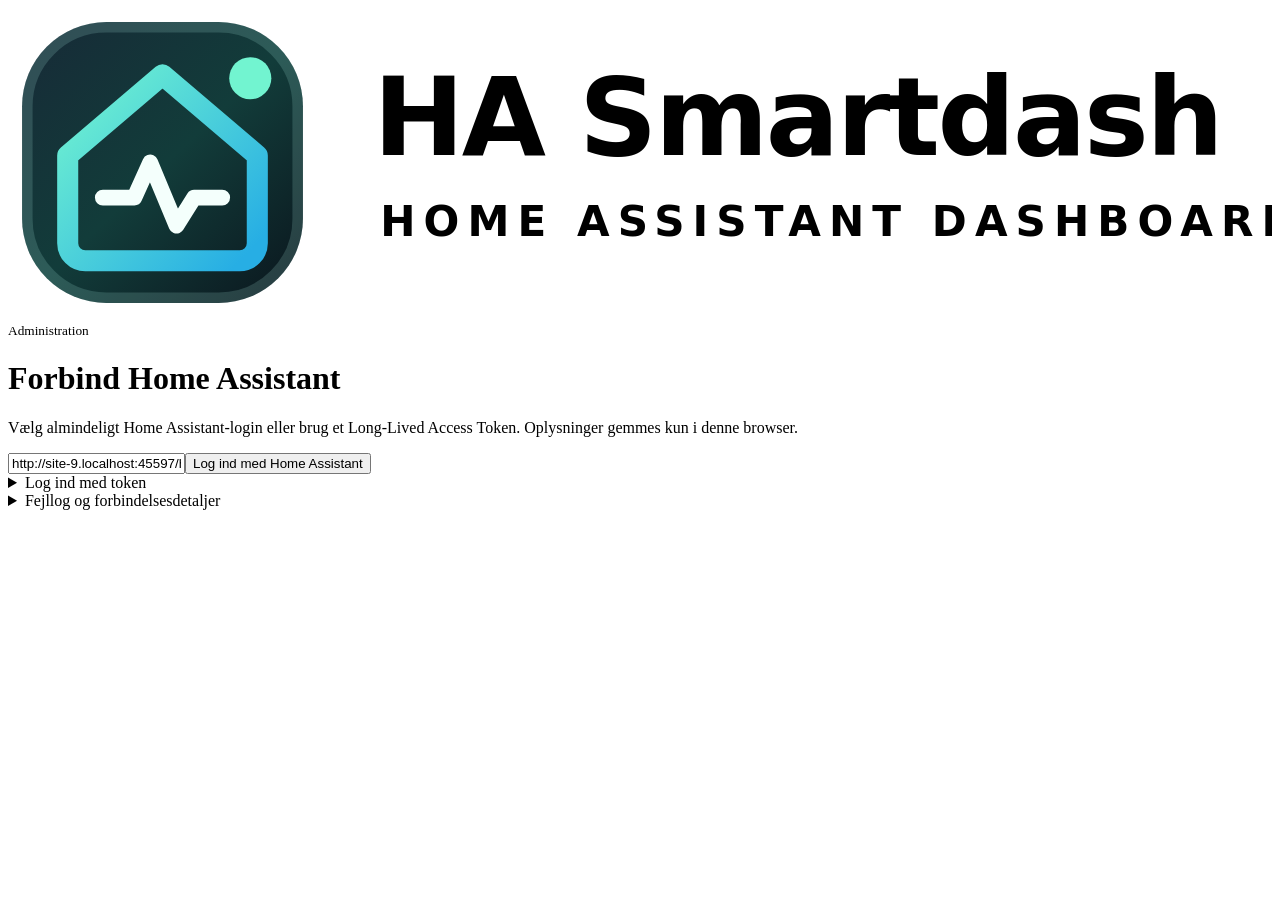
==== commit 42d02ce4: "Merge upstream v0.8.3 into family dashboard" ====
--- a/admin/index.html
+++ b/admin/index.html
@@ -6,30 +6,30 @@
   <meta name="theme-color" content="#080a0d">
   <title>HA Smartdash Admin</title>
   <script>if (location.pathname.startsWith("/beast/admin")) location.replace("/admin/" + location.search + location.hash);</script>
-  <link rel="icon" type="image/svg+xml" href="/favicon.svg">
-  <link rel="stylesheet" href="/css/ha-smartdash-tokens.css?v=116-themerestore1">
-  <link rel="stylesheet" href="/css/ha-smartdash-misc.css?v=20260819-29">
-  <link rel="stylesheet" href="/css/ha-smartdash-screenlock.css?v=6">
-  <link rel="stylesheet" href="/css/ha-smartdash-keyboard.css?v=20260831-vk1">
+  <link rel="icon" type="image/svg+xml" href="../favicon.svg">
+  <link rel="stylesheet" href="../css/ha-smartdash-tokens.css?v=116-themerestore1">
+  <link rel="stylesheet" href="../css/ha-smartdash-misc.css?v=20260819-29">
+  <link rel="stylesheet" href="../css/ha-smartdash-screenlock.css?v=6">
+  <link rel="stylesheet" href="../css/ha-smartdash-keyboard.css?v=20260831-vk1">
   <link rel="stylesheet" href="./admin.css?v=20260817-7">
-  <script src="/js/ha-smartdash-theme.js?v=116-themerestore1"></script>
+  <script src="../js/ha-smartdash-theme.js?v=116-themerestore1"></script>
 </head>
 <body>
   <div id="beastAdminRoot"><div class="admin-boot">Starter HA Smartdash Admin…</div></div>
-  <script src="/js/ha-smartdash-core.js?v=20260819-22"></script>
-  <script src="/js/ha-smartdash-auth.js?v=118-tokenlogin1"></script>
-  <script src="/js/ha-smartdash-ha-socket.js?v=20260817-6"></script>
-  <script src="/js/ha-smartdash-registry.js?v=121-roomregistry1"></script>
-  <script src="/js/ha-smartdash-local-settings.js?v=6"></script>
-  <script src="/js/ha-smartdash-keyboard.js?v=20260831-vk1"></script>
-  <script src="/js/ha-smartdash-i18n.js?v=20260811-160"></script>
-  <script src="/js/ha-smartdash-config.js?v=20260811-160"></script>
-  <script src="/js/ha-smartdash-entity-picker.js?v=1"></script>
-  <script src="/js/ha-smartdash-card-editor.js?v=125-editorsave1"></script>
-  <script src="/js/ha-smartdash-standard-cards.js?v=1"></script>
-  <script src="/js/ha-smartdash-cameras.js?v=20260817-11"></script>
-  <script src="/js/ha-smartdash-page-manager.js?v=101-pages1"></script>
-  <script src="/js/ha-smartdash-screenlock.js?v=115-adminpin1"></script>
-  <script src="./admin.js?v=20260831-keyboard1"></script>
+  <script src="../js/ha-smartdash-core.js?v=20260822-3"></script>
+  <script src="../js/ha-smartdash-auth.js?v=20260822-3"></script>
+  <script src="../js/ha-smartdash-ha-socket.js?v=20260817-6"></script>
+  <script src="../js/ha-smartdash-registry.js?v=121-roomregistry1"></script>
+  <script src="../js/ha-smartdash-local-settings.js?v=6"></script>
+  <script src="../js/ha-smartdash-keyboard.js?v=20260831-vk1"></script>
+  <script src="../js/ha-smartdash-i18n.js?v=20260811-160"></script>
+  <script src="../js/ha-smartdash-config.js?v=20260811-160"></script>
+  <script src="../js/ha-smartdash-entity-picker.js?v=1"></script>
+  <script src="../js/ha-smartdash-card-editor.js?v=125-editorsave1"></script>
+  <script src="../js/ha-smartdash-standard-cards.js?v=1"></script>
+  <script src="../js/ha-smartdash-cameras.js?v=20260817-11"></script>
+  <script src="../js/ha-smartdash-page-manager.js?v=101-pages1"></script>
+  <script src="../js/ha-smartdash-screenlock.js?v=20260822-3"></script>
+  <script src="./admin.js?v=20260901-v083-merge1"></script>
 </body>
 </html>
--- a/css/ha-smartdash-misc.css
+++ b/css/ha-smartdash-misc.css
@@ -2666,6 +2666,24 @@
 .beast-dantherm-metrics > span { padding: 7px 9px; border: 1px solid var(--border); border-radius: var(--radius-sm); }
 .beast-dantherm-metrics strong { display: block; margin-top: 4px; }
 .beast-district-compact { margin-top: 0; }
+.beast-calefa-card {
+  padding: 0;
+  overflow: hidden;
+  border-color: color-mix(in srgb, var(--danger) 22%, var(--border));
+  background: linear-gradient(155deg, color-mix(in srgb, var(--surface-2-solid) 96%, #7f1d1d 4%), var(--surface-solid));
+}
+.beast-calefa-card > ha-fjernvarme-house-card { display: block; width: 100%; min-width: 0; }
+.beast-calefa-card > ha-fjernvarme-house-card {
+  --primary-text-color: var(--ink, #f4f6fb);
+  --secondary-text-color: var(--ink-muted, #aeb8c8);
+  --primary-background-color: var(--surface-1, #111722);
+  --card-background-color: transparent;
+  --ha-card-background: transparent;
+  --divider-color: var(--border, rgba(255,255,255,.12));
+  --success-color: var(--success, #62cfad);
+  --warning-color: var(--warning, #f0b56a);
+  --error-color: var(--danger, #ef7777);
+}
 .beast-district-flow { display: grid; grid-template-columns: 1fr auto 1fr; align-items: center; text-align: center; }
 .beast-district-flow strong { display: block; font-size: var(--text-xl); }
 .beast-district-flow i { width: 46px; height: 2px; background: linear-gradient(90deg, var(--danger), var(--accent-b)); position: relative; }
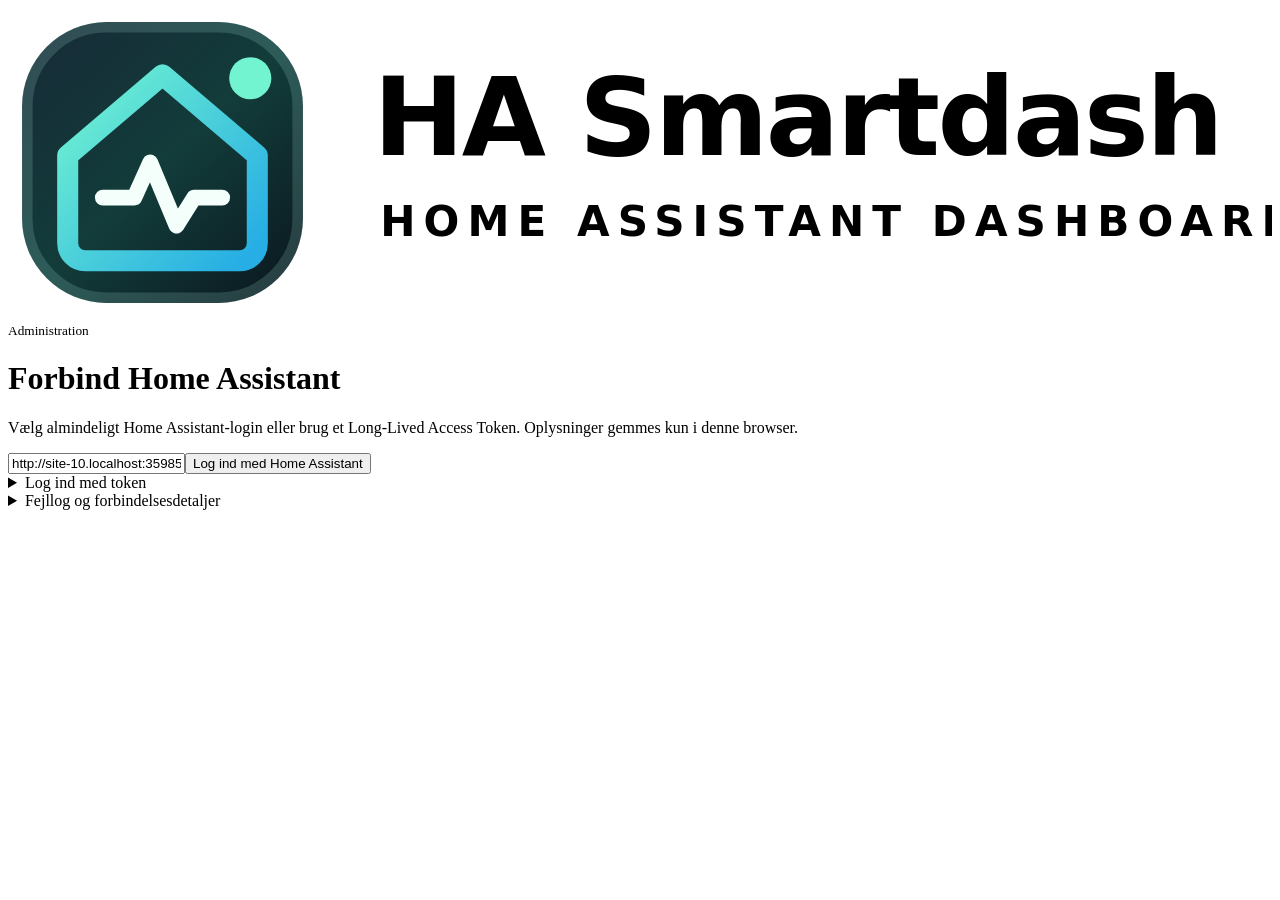
==== commit 6736a615: "Refresh virtual keyboard assets after v0.8.3 merge" ====
--- a/admin/index.html
+++ b/admin/index.html
@@ -10,7 +10,7 @@
   <link rel="stylesheet" href="../css/ha-smartdash-tokens.css?v=116-themerestore1">
   <link rel="stylesheet" href="../css/ha-smartdash-misc.css?v=20260819-29">
   <link rel="stylesheet" href="../css/ha-smartdash-screenlock.css?v=6">
-  <link rel="stylesheet" href="../css/ha-smartdash-keyboard.css?v=20260831-vk1">
+  <link rel="stylesheet" href="../css/ha-smartdash-keyboard.css?v=20260901-v083-1">
   <link rel="stylesheet" href="./admin.css?v=20260817-7">
   <script src="../js/ha-smartdash-theme.js?v=116-themerestore1"></script>
 </head>
@@ -21,7 +21,7 @@
   <script src="../js/ha-smartdash-ha-socket.js?v=20260817-6"></script>
   <script src="../js/ha-smartdash-registry.js?v=121-roomregistry1"></script>
   <script src="../js/ha-smartdash-local-settings.js?v=6"></script>
-  <script src="../js/ha-smartdash-keyboard.js?v=20260831-vk1"></script>
+  <script src="../js/ha-smartdash-keyboard.js?v=20260901-v083-1"></script>
   <script src="../js/ha-smartdash-i18n.js?v=20260811-160"></script>
   <script src="../js/ha-smartdash-config.js?v=20260811-160"></script>
   <script src="../js/ha-smartdash-entity-picker.js?v=1"></script>
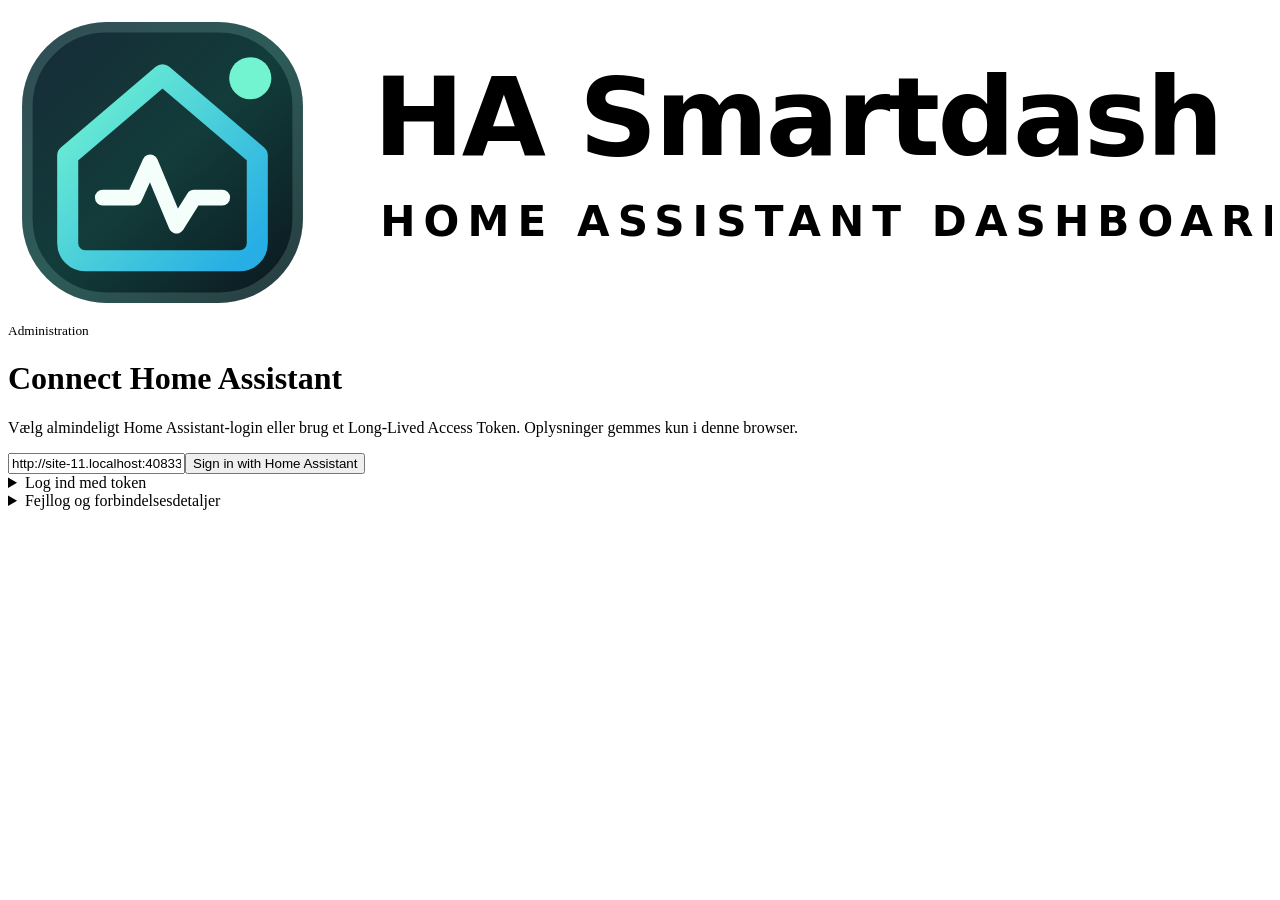
==== commit 8b05ac45: "Add shopping dashboard and kiosk admin improvements" ====
--- a/admin/index.html
+++ b/admin/index.html
@@ -30,6 +30,6 @@
   <script src="../js/ha-smartdash-cameras.js?v=20260817-11"></script>
   <script src="../js/ha-smartdash-page-manager.js?v=101-pages1"></script>
   <script src="../js/ha-smartdash-screenlock.js?v=20260822-3"></script>
-  <script src="./admin.js?v=20260901-v083-merge1"></script>
+  <script src="./admin.js?v=20260907-hpdesktop1"></script>
 </body>
 </html>
